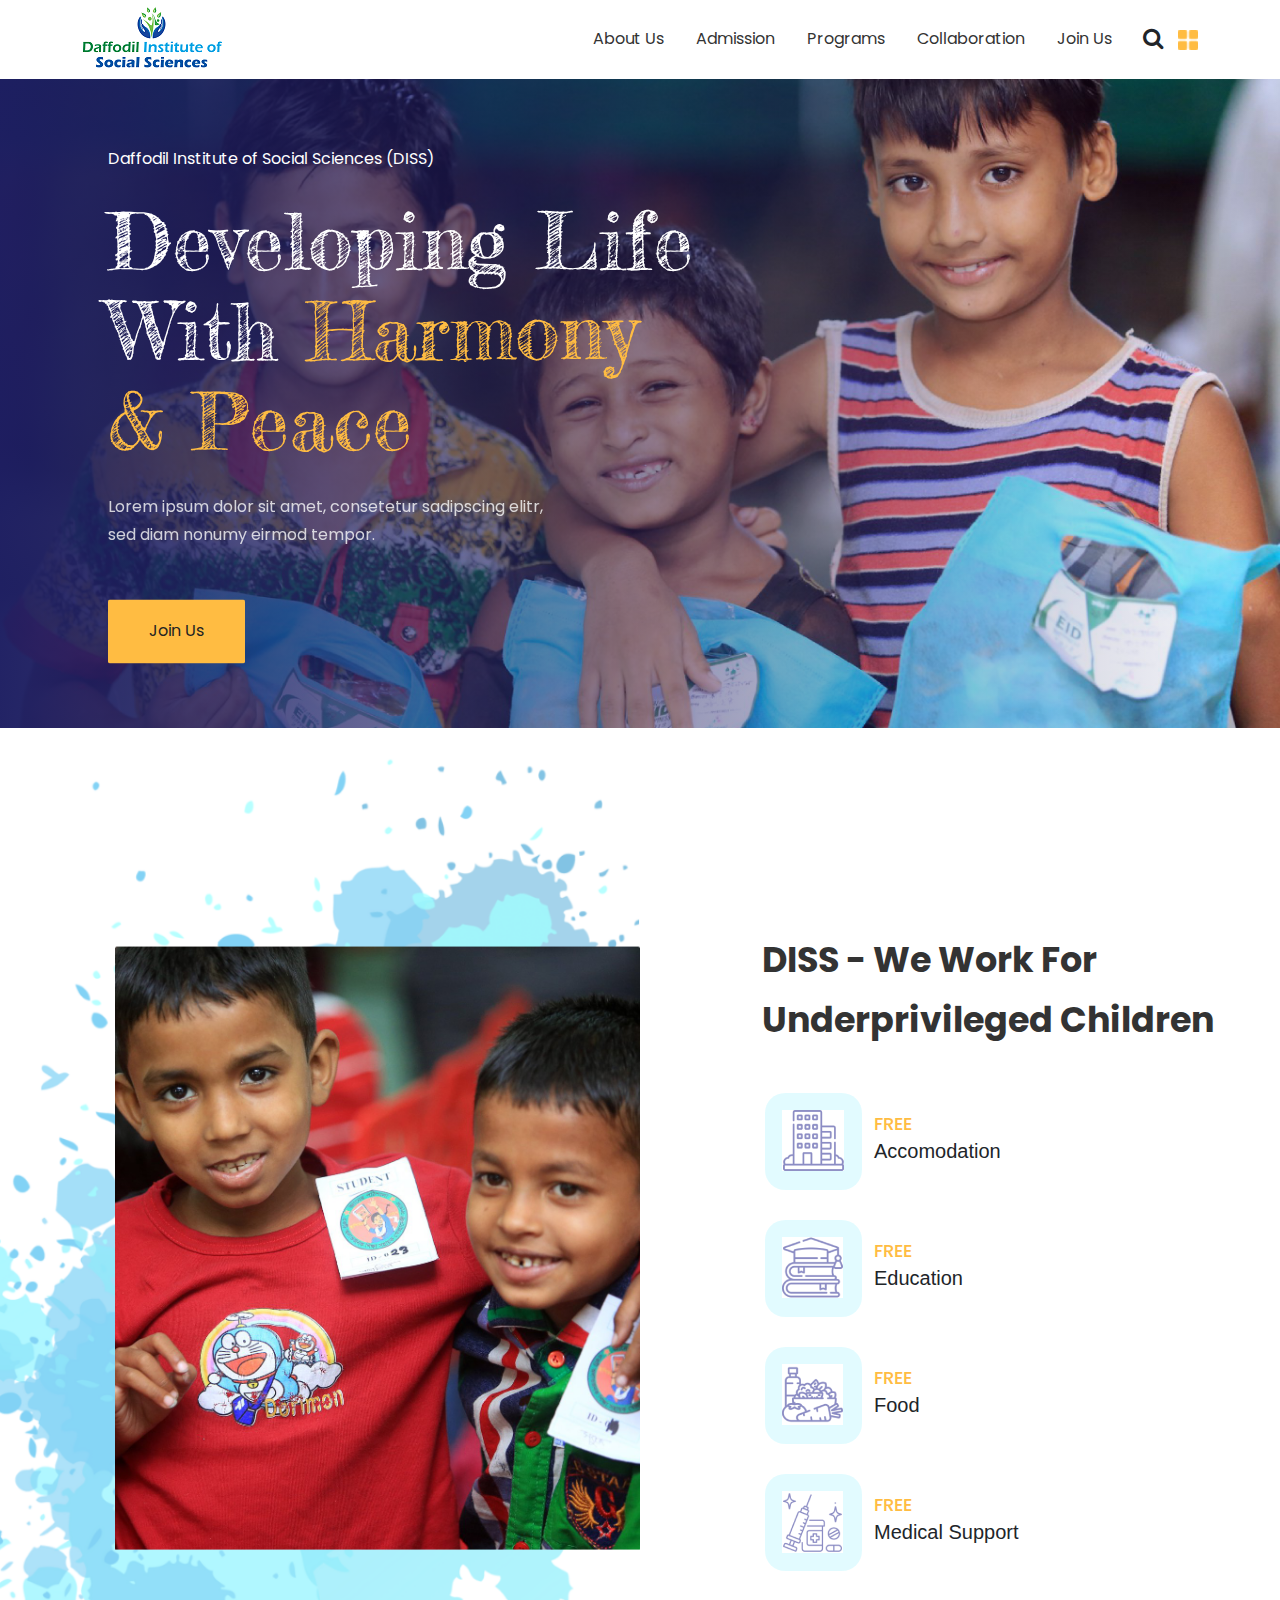
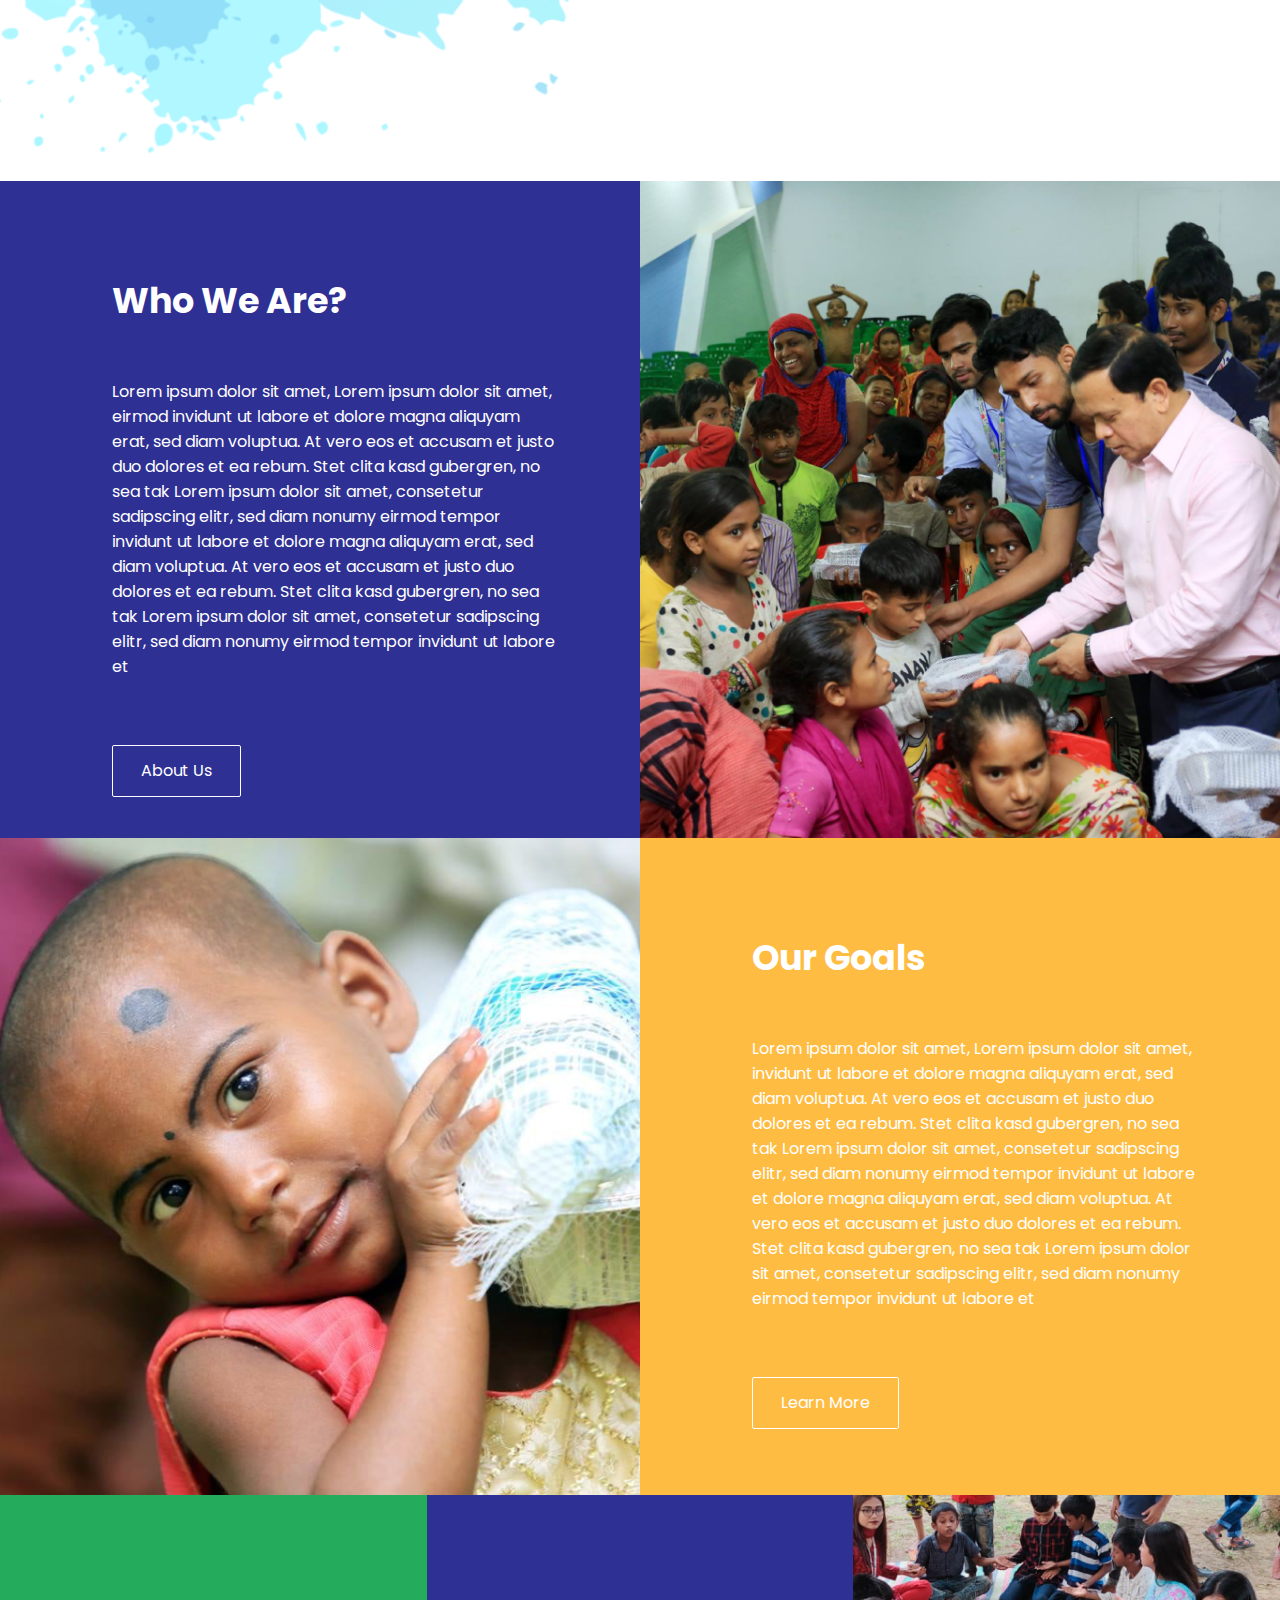
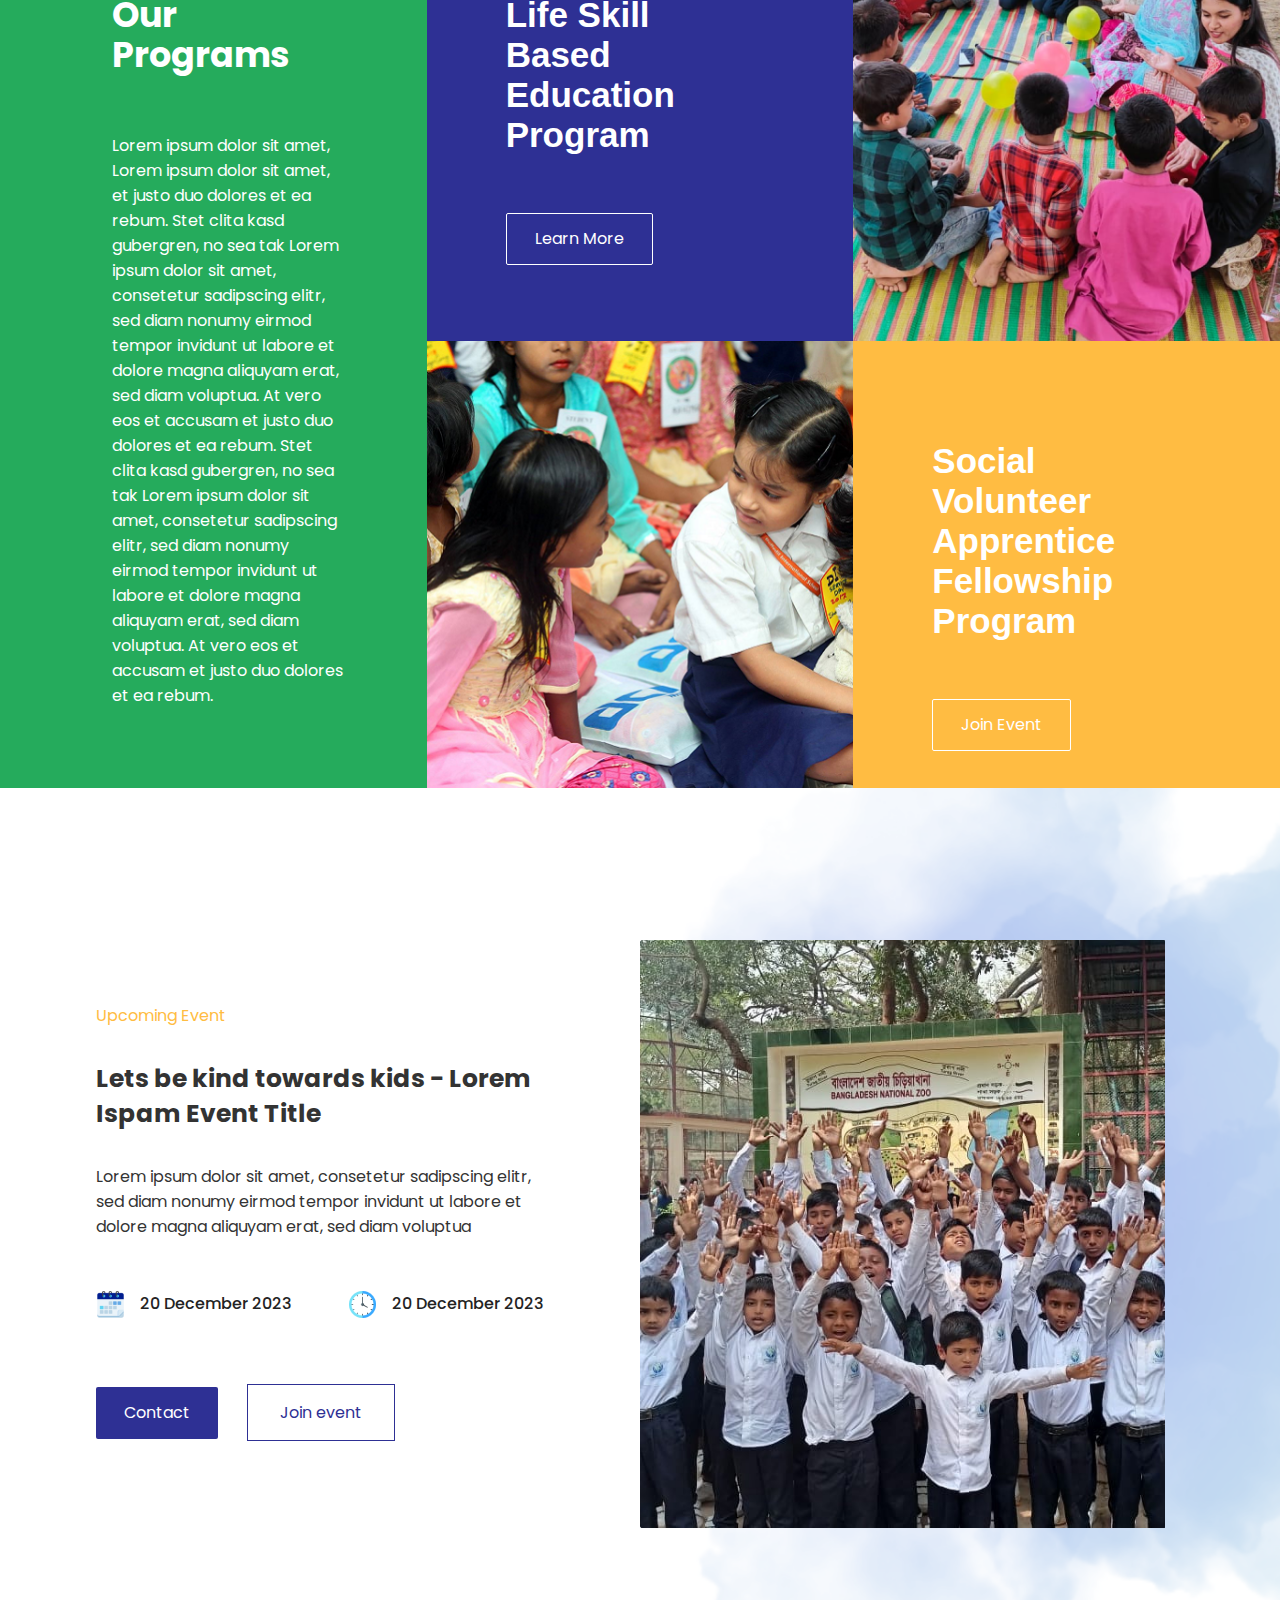
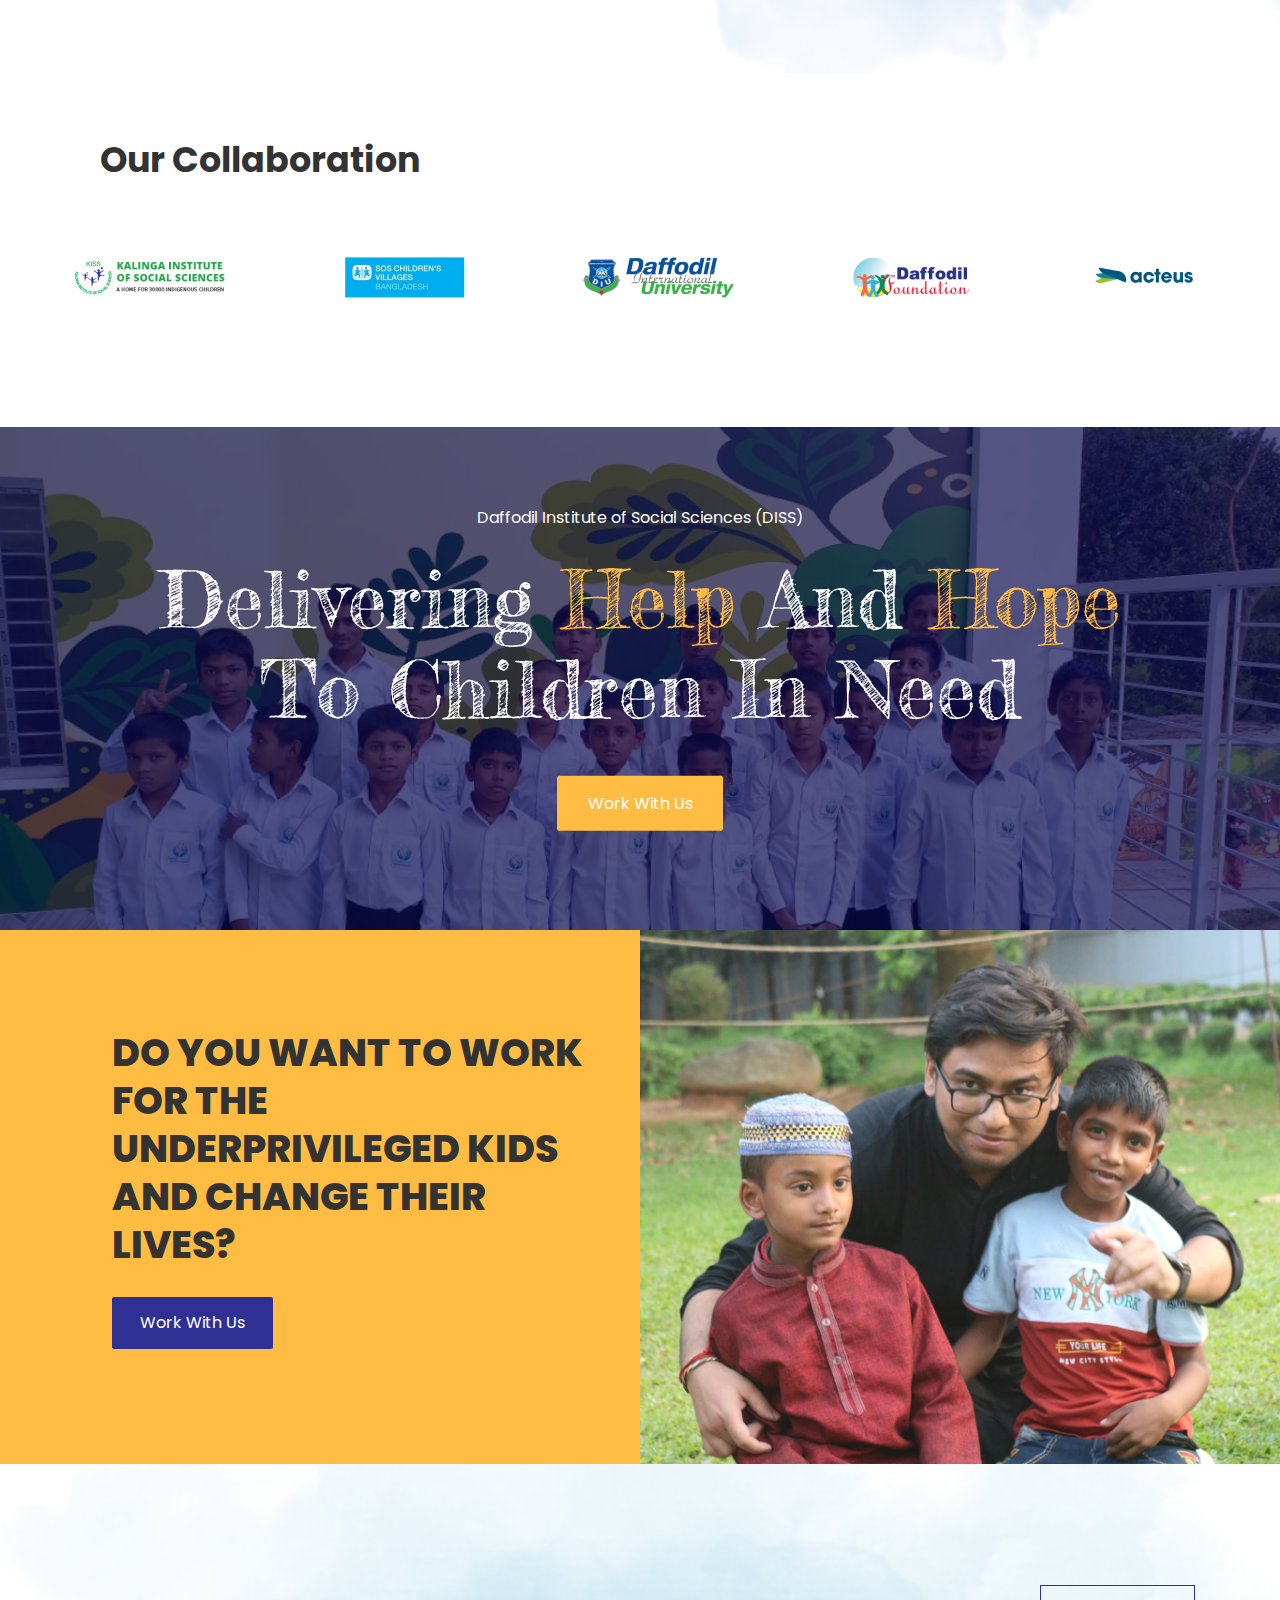
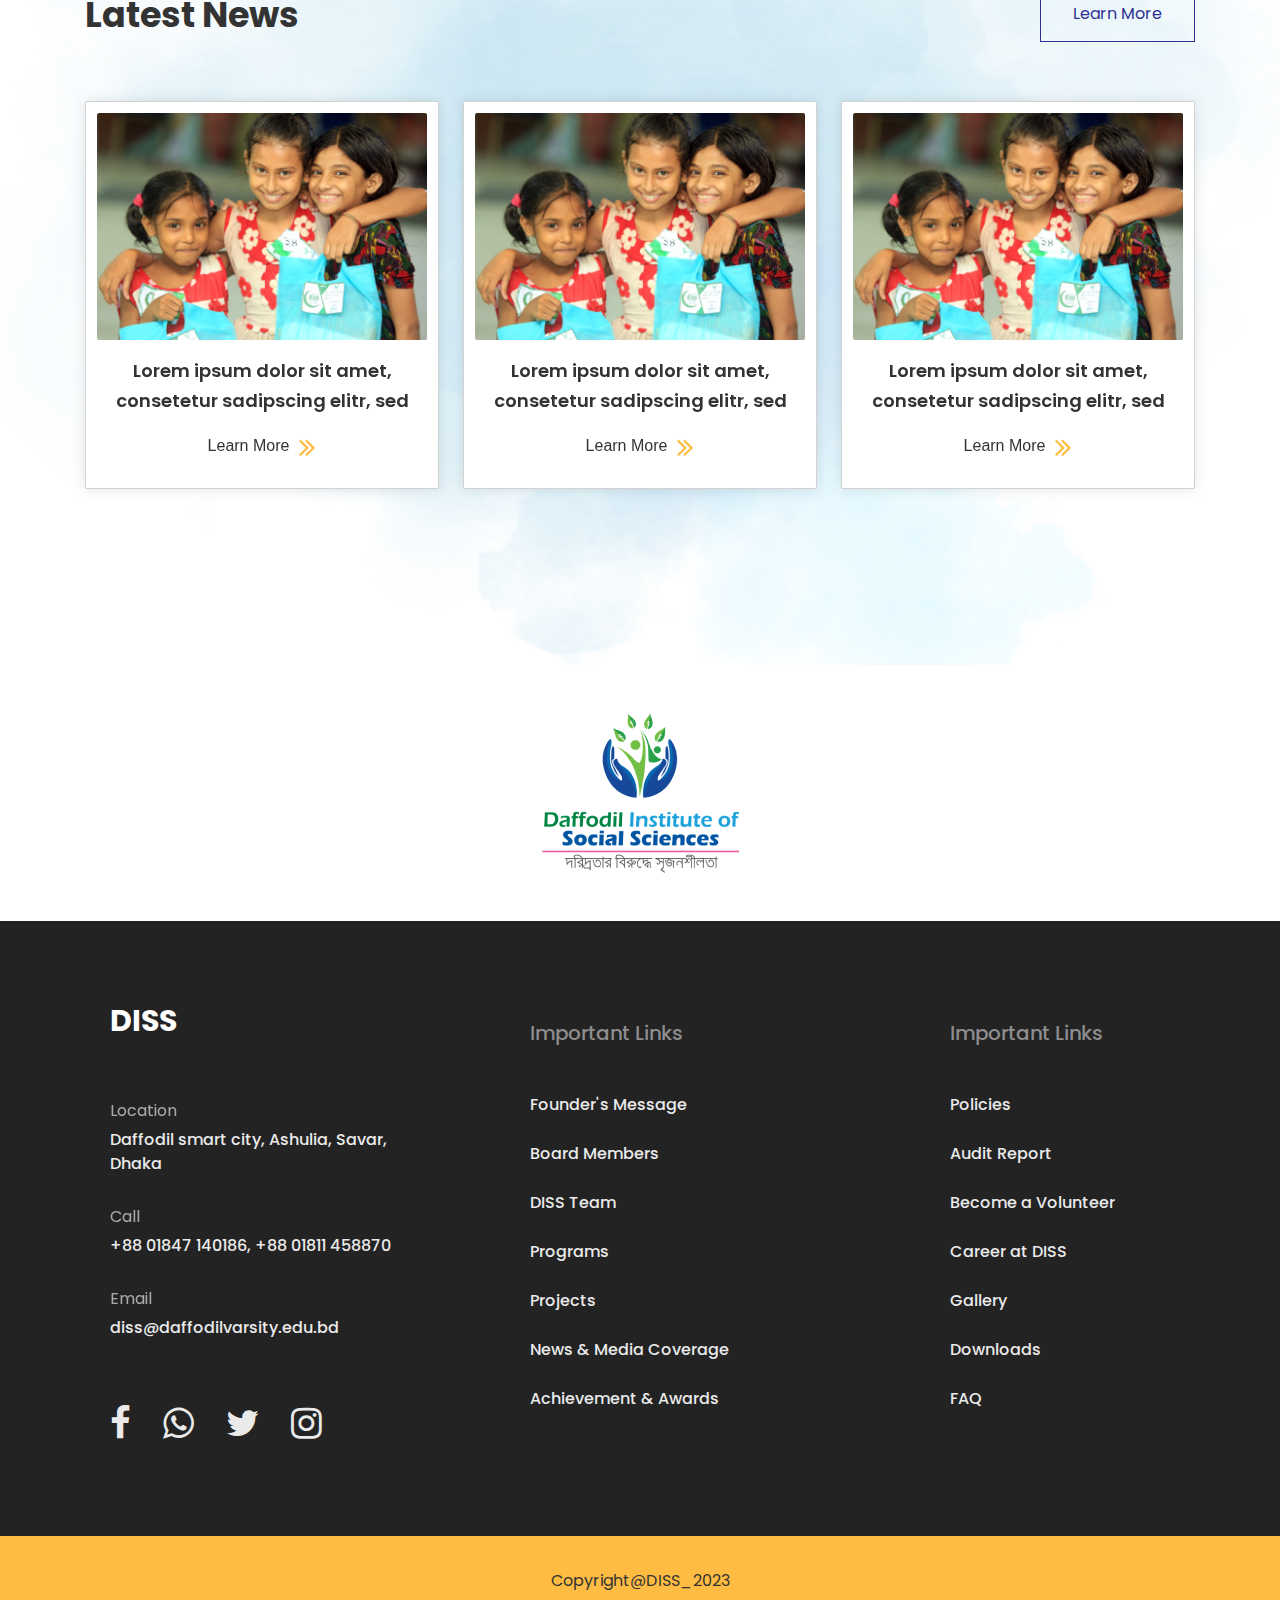
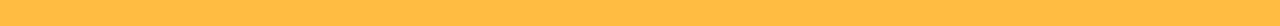
==== index.html @ ba5d70f1 "first commit" ====
<!DOCTYPE html>
<html>
<head>
    <title>DISS</title>
    <meta charset="UTF-8">
    <meta name="viewport" content="width=device-width, initial-scale=1.0">
    <link rel="stylesheet" href="https://cdn.jsdelivr.net/npm/bootstrap@5.0.0/dist/css/bootstrap.min.css">
    <link rel="preconnect" href="https://fonts.gstatic.com">
    <link href="https://fonts.googleapis.com/css2?family=Poppins:wght@400;700&family=Fredericka+the+Great&display=swap" rel="stylesheet">
    <link rel="stylesheet" href="https://cdnjs.cloudflare.com/ajax/libs/font-awesome/4.7.0/css/font-awesome.min.css">
    <link rel="stylesheet" href="css/style.css">
    <style>

    </style>
</head>
<body>
    <!-- Start Navigation-->
    <nav class="navbar navbar-expand-lg navbar-light">
        <div class="container">
            <a class="navbar-brand" href="index.html"><img src="img/diss.png"  alt="DISS Logo"></a>
            <button class="navbar-toggler" type="button" data-bs-toggle="collapse" data-bs-target="#navbarCollapse"
                aria-controls="navbarCollapse" aria-expanded="false" aria-label="Toggle navigation">
                <span class="navbar-toggler-icon"></span>
            </button>
            <div class="collapse navbar-collapse" id="navbarCollapse">
                <ul class="navbar-nav ms-auto mb-2 mb-lg-0">
                    <li class="nav-item"><a class="nav-link" href="index.html">About Us</a></li>
                    <li class="nav-item"><a class="nav-link" href="index.html">Admission</a></li>
                    <li class="nav-item"><a class="nav-link" href="index.html">Programs</a></li>
                    <li class="nav-item"><a class="nav-link" href="index.html">Collaboration</a></li>
                    <li class="nav-item"><a class="nav-link" href="index.html">Join Us</a></li>
                </ul>
                <div id="sb-search" class="sb-search">
                    <form class="searchbar">
                        <input type="search" placeholder="Search here" name="search" class="rounded-pill searchbar-input"
                            onkeyup="buttonUp();" required>
                        <input type="submit" class="searchbar-submit" value="">
                        <span class="searchbar-icon"><i class="fa fa-search" aria-hidden="true"></i></span>
                    </form>
                </div>
                <div class="nav-link">
                    <img width="20" height="20" src="img/grid.png" alt="grid-2"/>
                </div>
            </div>
        </div>
    </nav>
    <!-- End Navigation-->
    <!-- Start Banner-->
    <section class="banner-section">
        <img src="img/banner.jpg" alt="Banner Image">
        <div class="gradient-overlay"></div>
        <div class="banner-caption col-sm-10 col-lg-7">
            <h2 class="caption-small-one">Daffodil Institute of Social Sciences (DISS)</h2>
            <h1 class="caption-big">Developing Life With <span class="first-color">Harmony <span class="line-break">& Peace</span></h1>
            <h2 class="caption-small-two">Lorem ipsum dolor sit amet, consetetur sadipscing elitr, <span class="line-break">sed diam nonumy eirmod tempor.</span></h2>
            <div class="banner-button">
                <a class="button btn">Join Us</a>
            </div>
        </div>
    </section>
    <!-- End Banner-->
    <!-- Start About Section -->
    <section>
        <div class="container-fluid">
            <div class="row">
                <div class="col-lg-6 no-padding">
                    <div class="about-image-container">
                        <img src="img/bg_img_2.png" alt="Your Image">
                        <img class="about-overlay-image" src="img/overlay-1.png" alt="Overlay Image"> <!-- Adjust the path to your overlay image -->
                    </div>    
                </div>
                <div class="col-lg-6">
                    <div class="about-container">
                        <div class="about-content">
                            <div class="section-header-wrapper">
                                <h1 class="section-header">DISS - We Work For Underprivileged Children</h1>
                            </div>
                            <div class="row about-categorie">
                                <div class="col-4 about-hero-img">
                                    <img src="img/about1.png" alt="Image">
                                </div>
                                <div class="col-8 pt-3">
                                    <h5 class="about-sub-header">Free</h5>
                                    <h5>Accomodation</h5>
                                </div>
                            </div>
                            <div class="row about-categorie">
                                <div class="col-4 about-hero-img">
                                    <img src="img/about2.png" alt="Image">
                                </div>
                                <div class="col-8 pt-3">
                                    <h5 class="about-sub-header">Free</h5>
                                    <h5>Education</h5>
                                </div>
                            </div>
                            <div class="row about-categorie">
                                <div class="col-4 about-hero-img">
                                    <img src="img/about3.png" alt="Image">
                                </div>
                                <div class="col-8 pt-3">
                                    <h5 class="about-sub-header">Free</h5>
                                    <h5>Food</h5>
                                </div>
                            </div>
                            <div class="row about-categorie">
                                <div class="col-4 about-hero-img">
                                    <img src="img/about4.png" alt="Image">
                                </div>
                                <div class="col-8 pt-3">
                                    <h5 class="about-sub-header">Free</h5>
                                    <h5>Medical Support</h5>
                                </div>
                            </div>
                        </div>
                    </div>
                </div>
            </div>
        </div>
    </section>
    <!-- End About Section -->
    <!-- Start Work Section-->
    <section>
        <div class="container-fluid">
            <div class="row">
                <div class="col-lg-6 second-bg">
                    <div class="our-work">
                        <h1 class="content-header">Who We Are?</h1>
                        <p class="content-details">Lorem ipsum dolor sit amet, Lorem ipsum dolor sit amet, eirmod invidunt ut labore et dolore magna aliquyam erat, sed diam voluptua. At vero eos et accusam et justo duo dolores et ea rebum. Stet clita kasd gubergren, no sea tak Lorem ipsum dolor sit amet, consetetur sadipscing elitr, sed diam nonumy eirmod tempor invidunt ut labore et dolore magna aliquyam erat, sed diam voluptua. At vero eos et accusam et justo duo dolores et ea rebum. Stet clita kasd gubergren, no sea tak Lorem ipsum dolor sit amet, consetetur sadipscing elitr, sed diam nonumy eirmod tempor invidunt ut labore et</p>
                        <a href="#" class="border-button">About Us</a>
                    </div>
                </div>
                <div class="col-lg-6 no-padding">
                    <img src="img/img1.png" width="100%" height="auto" alt="Image">
                </div>
            </div>
            <div class="row">
                <div class="col-lg-6 no-padding">
                    <img src="img/img2.png" width="100%" height="auto" alt="Image">
                </div>
                <div class="col-lg-6 first-bg">
                    <div class="our-work">
                        <h1 class="content-header">Our Goals</h1>
                        <p class="content-details">Lorem ipsum dolor sit amet, Lorem ipsum dolor sit amet, invidunt ut labore et dolore magna aliquyam erat, sed diam voluptua. At vero eos et accusam et justo duo dolores et ea rebum. Stet clita kasd gubergren, no sea tak Lorem ipsum dolor sit amet, consetetur sadipscing elitr, sed diam nonumy eirmod tempor invidunt ut labore et dolore magna aliquyam erat, sed diam voluptua. At vero eos et accusam et justo duo dolores et ea rebum. Stet clita kasd gubergren, no sea tak Lorem ipsum dolor sit amet, consetetur sadipscing elitr, sed diam nonumy eirmod tempor invidunt ut labore et</p>
                        <a href="#" class="border-button">Learn More</a>
                    </div>
                </div>
            </div>
            <div class="row">
                <div class="col-lg-4 third-bg">
                    <div class="our-work">
                        <h1 class="content-header">Our Programs</h1>
                        <p class="content-details">Lorem ipsum dolor sit amet, Lorem ipsum dolor sit amet, et justo duo dolores et ea rebum. Stet clita kasd gubergren, no sea tak Lorem ipsum dolor sit amet, consetetur sadipscing elitr, sed diam nonumy eirmod tempor invidunt ut labore et dolore magna aliquyam erat, sed diam voluptua. At vero eos et accusam et justo duo dolores et ea rebum. Stet clita kasd gubergren, no sea tak Lorem ipsum dolor sit amet, consetetur sadipscing elitr, sed diam nonumy eirmod tempor invidunt ut labore et dolore magna aliquyam erat, sed diam voluptua. At vero eos et accusam et justo duo dolores et ea rebum.</p>
                    </div>
                </div>
                <div class="col-lg-8">
                    <div class="row">
                        <div class="col-md-6 second-bg">
                            <div class="program-padding">
                                <h1 class="content-header">Life Skill Based Education Program</h1>
                                <a href="#" class="border-button">Learn More</a>
                            </div>
                        </div>
                        <div class="col-md-6 no-padding">
                            <img src="img/img3.png" width="100%" height="auto" alt="Image">
                        </div>
                    </div>
                    <div class="row">
                        <div class="col-md-6 no-padding">
                            <img src="img/img4.png" width="100%" height="auto" alt="Image">
                        </div>
                        <div class="col-md-6 first-bg">
                            <div class="program-padding">
                                <h1 class="content-header">Social Volunteer Apprentice Fellowship Program</h1>
                                <a href="#" class="border-button">Join Event</a>
                            </div>
                        </div>
                    </div>
                </div>
            </div>
        </div>
    </section>
    <!-- End Work Section-->
    <!-- Start event Section -->
    <section>
        <div class="container-fluid">
          <div class="row">
            <div class="col-lg-6 no-padding">
              <div class="event-container">
                <div class="event-content my-5 mx-5 ">
                    <h5 class="sub-header">Upcoming Event</h5>
                    <h2 class="event-section-header">Lets be kind towards kids - Lorem Ispam Event Title</h2>
                    <p class="event-description">Lorem ipsum dolor sit amet, consetetur sadipscing elitr, sed diam nonumy eirmod tempor invidunt ut labore et dolore magna aliquyam erat, sed diam voluptua</p>
                    <div class="event-shedule">
                        <p class="event-shedule-inner"><img src="img/calendar.png" alt="Company 5"> &nbsp;&nbsp; 20 December 2023</p>
                        <p class="event-shedule-inner"><img src="img/clock.png" alt="Company 5"> &nbsp;&nbsp; 20 December 2023</p>
                    </div>
                    <div class="event-buttons">
                        <a href="" class="block-button margin-right second-bg">Contact</a>
                        <span class="section-button"><a href="">Join event</a></span>
                        
                    </div>
                  </div>
              </div>
            </div>
            <div class="col-lg-6 no-padding">
                <div class="event-image-container">
                    <img src="img/bg_img_1.png" alt="Your Image">
                    <img class="event-overlay-image" src="img/overlay-2.png" alt="Overlay Image">
                  </div> 
            </div>
          </div>
        </div>
    </section>
    <!-- End event Section -->
    <!-- Start Partner Section -->
    <section>
        <div class="partner-section">
            <h2 class="section-header">Our Collaboration</h2>
            <div class="partner-logo-container">
                <div class="col-md-2">
                    <img class="partner-logo" src="img/partner-1.png" alt="Logo 1">
                </div>
                <div class="col-md-2">
                    <img class="partner-logo" src="img/partner-2.png" alt="Logo 1">
                </div>
                <div class="col-md-2">
                    <img class="partner-logo" src="img/partner-3.png" alt="Logo 1">
                </div>
                <div class="col-md-2">
                    <img class="partner-logo" src="img/partner-4.png" alt="Logo 1">
                </div>
                <div class="col-md-2">
                    <img class="partner-logo" src="img/partner-5.png" alt="Logo 1">
                </div>
            </div>
        </div>
    </section>
    <!-- End Partner Section -->   
    <!-- Start Volunteer Section -->
    <section>
        <div class="volunteer-banner-section">
            <img src="img/banner-2.png" alt="Banner Image">
            <div class="volunteer-gradient-overlay"></div>
            <div class="volunteer-banner-caption">
                <h2 class="caption-small-one">Daffodil Institute of Social Sciences (DISS)</h2>
                <h1>Delivering <span class="first-color">Help</span> And <span class="first-color">Hope</span> To Children In Need</h1>
                <div class="text-center">
                    <a class="volunteer-block-button first-bg">Work With Us</a>
                </div>
            </div>
        </div>
        <div class="container-fluid"  style="margin-top: -7px;">
            <div class="row">
                <div class="col-lg-6 first-bg">
                    <div class="volunteer">
                        <h1 class="volunteer-text">DO YOU WANT TO WORK FOR THE UNDERPRIVILEGED KIDS AND CHANGE THEIR LIVES?</h1>
                        <div class="">
                            <a class="block-button second-bg">Work With Us</a>
                        </div>
                    </div>
                </div>
                <div class="col-lg-6 no-padding">
                    <img src="img/img5.png" width="100%" height="auto" alt="Image">
                </div>
            </div>
        </div>
    </section>
    <!-- End Volunteer Section -->
    <!-- Start News Section -->
    <section>
        <div class="container-fluid news-background-image py-5">
            <div class="container news-container">
                <div class="news-section-header my-5">
                    <h2 class="section-header">Latest News</h2>
                    <div class="section-button">
                        <a href="">Learn More</a>
                    </div>
                </div>
                <div class="row">
                    <div class="col-md-4">
                        <div class="card">
                            <img src="img/img7.png" alt="Image 1">
                            <div class="card-body text-center">
                                <p class="card-text">Lorem ipsum dolor sit amet, consetetur sadipscing elitr, sed</p>
                                <a href="#" class="learn-more">Learn More<i class="fa fa-angle-double-right"></i></a>
                            </div>
                        </div>
                    </div>
                    <div class="col-md-4">
                        <div class="card">
                            <img src="img/img7.png" alt="Image 2">
                            <div class="card-body text-center">
                                <p class="card-text">Lorem ipsum dolor sit amet, consetetur sadipscing elitr, sed</p>
                                <a href="#" class="learn-more">Learn More<i class="fa fa-angle-double-right"></i></a>
                            </div>
                        </div>
                    </div>
                    <div class="col-md-4">
                        <div class="card">
                            <img src="img/img7.png" alt="Image 3">
                            <div class="card-body text-center">
                                <p class="card-text">Lorem ipsum dolor sit amet, consetetur sadipscing elitr, sed</p>
                                <a href="#" class="learn-more">Learn More<i class="fa fa-angle-double-right"></i></a>
                            </div>
                        </div>
                    </div>
                </div>
            </div>
        </div>
    </section>
    <!-- End News Section -->

    <div class="text-center my-5">
        <img src="img/logo(1).png" width="197px" height="160px" alt="DISS Logo">
    </div>
    <footer class="footer">
        <div class="footer-section">
            <h1 class="footer-section-header">DISS</h1>
            <div class="social-contact">
                <h6>Location</h6>
                <p>Daffodil smart city, Ashulia, Savar, Dhaka</p>
            </div>
            <div class="social-contact">
                <h6>Call</h6>
                <p><span title="+88 01847 140186">+88 01847 140186,</span> <span title="+88 01811 458870">+88 01811 458870</span></p>
            </div>
            <div class="social-contact">
                <h6>Email</h6>
                <p><span title="diss@daffodilvarsity.edu.bd">diss@daffodilvarsity.edu.bd</span></p>
            </div>
            <div class="social-contact" style="padding-top: 30px">
                <a href="#"><i title="Facebook" class="fa fa-facebook" aria-hidden="true" style="font-size:36px; margin-right: 28px; line-height: 45px;"></i></a>
                <a href="#"><i title="Whatsapp" class="fa fa-whatsapp" aria-hidden="true" style="font-size:36px; margin-right: 28px; line-height: 45px;"></i></a>
                <a href="#"><i title="Twitter" class="fa fa-twitter" aria-hidden="true" style="font-size:36px; margin-right: 28px; line-height: 45px;"></i></a>
                <a href="#"><i title="Instagram" class="fa fa-instagram" aria-hidden="true" style="font-size:36px; margin-right: 28px; line-height: 45px;"></i></a>
            </div>
        </div>
        <div class="footer-section">
            <h3>Important Links</h3>
            <ul>
                <li><a href="#">Founder's Message</a></li>
                <li><a href="#">Board Members</a></li>
                <li><a href="#">DISS Team</a></li>
                <li><a href="#">Programs</a></li>
                <li><a href="#">Projects</a></li>
                <li><a href="#">News & Media Coverage</a></li>
                <li><a href="#">Achievement & Awards</a></li>
            </ul>
        </div>
        <div class="footer-section">
            <h3>Important Links</h3>
            <ul>
                <li><a href="#">Policies</a></li>
                <li><a href="#">Audit Report</a></li>
                <li><a href="#">Become a Volunteer</a></li>
                <li><a href="#">Career at DISS</a></li>
                <li><a href="#">Gallery</a></li>
                <li><a href="#">Downloads</a></li>
                <li><a href="#">FAQ</a></li>
            </ul>
        </div>
    </footer>
    <div class="footer-bottom">
        <p>Copyright@DISS_2023</p>
    </div>
    <script src="https://cdnjs.cloudflare.com/ajax/libs/jquery/3.2.1/jquery.min.js"></script>
    <script src="https://cdn.jsdelivr.net/npm/bootstrap@5.0.0/dist/js/bootstrap.bundle.min.js"></script>
    <script src="js/app.js"></script>
    <script>
        
    </script>
</body>
</html>
---- css/style.css ----
body, html {
    height: 100%;
    margin: 0;
    font-family: Arial, Helvetica, sans-serif;
}
.first-color{
  color: #ffbc42;
}
.second-color {
  color: #2e3094;
}
.first-bg {
  background-color: #ffbc42;
}
.second-bg {
  background-color: #2e3094;
}
.third-bg {
  background-color: #25ab5c;
}
.no-padding {
  padding: 0px;
}
.section-header-wrapper {
  padding-bottom: 20px;
}
.section-header {
  font-size: 35px;
  line-height: 60px;
  font-weight: 700;
  color: #333333;
  font-family: "Poppins";
}
.sub-header {
  font-size: 16px;
  line-height: 24px;
  color: #ffbc42;
  font-weight: 400;
  font-family: "Poppins";
  padding-bottom: 25px;
}
@media (max-width: 480px) {
  .section-header {
    font-size: 30px;
    line-height: 38px;
  }
}
.block-button {
  border-radius: 2px;
  color: #ffffff;
  border: 1px solid ;
  outline: 0;
  display: inline-block;
  font-size: 16px;
  line-height: 14px;
  text-align: center;
  cursor: pointer;
  font-weight: 400;
  text-decoration: none;
  font-family: "Poppins";
  border: none;
  padding: 19px 28px;
  margin-bottom: 25px;
}
.border-button {
  border-radius: 2px;
  border: 1px solid #ffffff;
  color: #ffffff;
  margin-top: 50px;
  outline: 0;
  display: inline-block;
  font-size: 16px;
  line-height: 14px;
  text-align: center;
  cursor: pointer;
  font-weight: 400;
  padding: 18px 28px;
  text-decoration: none;
  font-family: "Poppins";
  }
  .border-button:hover {
    border: 1px solid #25ab5c;
    color: #25ab5c;
  }
/* for navigation */
.navbar {
    padding-top: .156rem;
    padding-bottom: .156rem;
}
.navbar-light .navbar-nav .nav-link {
    font-size: 16px;
    color: #333333;
    font-weight: 400;
    padding-right: 1.0rem;
    padding-left: 1.0rem;
    font-family: "Poppins";
}
.navbar-light .navbar-nav .nav-link:hover {
    color: #ffbc42;
}
.navbar-light .navbar-nav .nav-link.active {
    color: #ffbc42;
}
/* for searchbar */
.searchbar {
    position: relative;
    width: 50px;
    height: 50px;
    float: right;
    overflow: hidden;
    transition: width 1s;
}
.searchbar-input {
    margin-top: 10px;
    right: 0;
    outline: 0;
    border: 1px solid #ffbc42;
    width: 80%;
    height: 35px;
    padding: 0px 0px 0px 20px;
    font-size: 17px;
    color: #363636;
}
.searchbar-input::-webkit-input-placeholder {
    color: #fff;
}
.searchbar-input:-moz-placeholder {
    color: #fff;
}
.searchbar-input::-moz-placeholder {
    color: #fff;
}
.searchbar-input:-ms-input-placeholder {
    color: #fff;
}
.searchbar-icon,
.searchbar-submit {
    width: 50px;
    height: 50px;
    display: block;
    position: absolute;
    top: 0;
    font-family: "Poppins";
    font-size: 22px;
    right: 0;
    padding: 0;
    margin: 0;
    border: 0;
    outline: 0;
    line-height: 50px;
    text-align: center;
    cursor: pointer;
    background: #ffffff;
}
.searchbar-open {
    width: 250px;
}
@media (max-width: 767.98px) {
  .searchbar {
      width: 100%;
      max-width: 250px;
      margin-top: -8px;
  }
}
@media (min-width: 768px) and (max-width: 991.98px) {
  .searchbar {
    width: 100%;
    max-width: 500px;
    margin-top: -8px;
  }
}
/* for Banner */
.banner-section {
  position: relative;
  display: inline-block;
  width: 100%;
}
.banner-section img {
  display: block;
  width: 100%;
  height: auto;
  min-height: 226px;
}
.gradient-overlay {
  position: absolute;
  top: 0;
  left: 0;
  width: 100%;
  height: 100%;
  background-image: linear-gradient(90deg, rgba(29,30,99,0.96) 0%, rgba(23,24,74,0) 100%);
}
.banner-section .banner-caption {
    position: absolute;
    left: 88px;
    padding: 20px;
    margin: 0;
    top: 50%;
    -ms-transform: translateY(-50%);
    transform: translateY(-50%);
}
.banner-section .caption-small-one {
    font-size: 16px;
    line-height: 16px;
    color: #ffffff;
    font-weight: 400;
    font-family: "Poppins";
}
.banner-section .caption-small-two {
    opacity: 0.800;
    font-size: 16px;
    line-height: 28px;
    color: #fafafa;
    font-weight: 400;
    font-family: "Poppins";
}
.banner-section .caption-big {
    margin-top: 30px;
    margin-bottom: 26px;
    font-size: 79px;
    line-height: 90px;
    color: #ffffff;
    font-weight: 400;
    font-family: "Fredericka the Great";
}
.banner-section .banner-button {
    margin-top: 50px;
}
.banner-section .banner-button .button {
    padding: 24px 40px;
    border-radius: 2px;
    background-color: #ffbc42;
    font-size: 16px;
    line-height: 14px;
    color: #232323;
    font-weight: 400;
    font-family: "Poppins";
}
@media (max-width: 319.98px) {
  .banner-section .caption-big {
    margin-top: 14px;
    margin-bottom: 12px;
    font-size: 24px;
    line-height: 28px;
  }
  .banner-section .banner-button {
    margin-top: 14px;
  }
  .banner-section .banner-caption {
    left: 16px;
  }
  .banner-section .caption-small-one {
    font-size: 14px;
    line-height: 16px;
  }
  .banner-section .caption-small-two {
    display: none;
  }
  .banner-section .banner-button .button {
    padding: 10px 16px;
    border-radius: 2px;
  }
}
@media (min-width: 320px) and (max-width: 479.98px) {
  .banner-section .caption-big {
    margin-top: 18px;
    margin-bottom: 12px;
    font-size: 26px;
    line-height: 30px;
  }
  .banner-section .banner-button {
    margin-top: 14px;
  }
  .banner-section .banner-caption {
    left: 16px;
  }
  .banner-section .caption-small-one {
    font-size: 14px;
    line-height: 16px;
  }
  .banner-section .caption-small-two {
    font-size: 14px;
    line-height: 16px;
  }
  .banner-section .banner-button .button {
    padding: 10px 16px;
    border-radius: 2px;
  }
}
@media (min-width: 480px) and (max-width: 575.98px) {
  .banner-section .caption-big {
    margin-top: 20px;
    margin-bottom: 15px;
    font-size: 36px;
    line-height: 40px;
  }
  .banner-section .banner-button {
    margin-top: 18px;
  }
  .banner-section .banner-caption {
    left: 16px;
  }
  .banner-section .caption-small-two {
    line-height: 17px;
  }
  .banner-section .banner-button .button {
    padding: 11px 20px;
    border-radius: 2px;
  }
}
@media (min-width: 576px) and (max-width: 767.98px) {
  .banner-section .caption-big {
    margin-top: 20px;
    margin-bottom: 15px;
    font-size: 44px;
    line-height: 52px;
  }
  .banner-section .banner-button {
    margin-top: 24px;
  }
  .banner-section .banner-caption {
    left: 50px;
  }
  .banner-section .caption-small-two {
    line-height: 22px;
  }
  .banner-section .banner-button .button {
    padding: 14px 20px;
    border-radius: 2px;
  }
}
@media (min-width: 768px) and (max-width: 991.98px) {
  .banner-section .caption-big {
    margin-bottom: 24px;
    font-size: 60px;
    line-height: 74px;
  }
  .banner-section .banner-caption {
    left: 50px;
  }
  .banner-section .caption-small-two {
    line-height: 18px;
  }
  .banner-section .banner-button .button {
    padding: 18px 26px;
    border-radius: 2px;
  }
}
@media (min-width: 992px) and (max-width: 1199.98px) {
  .banner-section .banner-caption .line-break {
    display: block;
  }
  .banner-section .caption-big {
    margin-bottom: 24px;
    font-size: 60px;
    line-height: 74px;
  }
  .banner-section .banner-caption {
    left: 50px;
  }
  .banner-section .caption-small-two {
    line-height: 24px;
  }
}
@media (min-width: 1200px) {
  .banner-section .banner-caption .line-break {
    display: block;
  }
}
/* about section */
.about-image-container {
  position: relative;
  display: flex;
  align-items: center;
  justify-content: flex-end;
}
.about-image-container img {
  display: block;
  width: 100%;
  height: auto;
}
.about-overlay-image {
  position: absolute;
  top: 49%;
  right: 0;
  transform: translateY(-50%);
  max-width: 82%;
  max-height: 100%;
}
.about-container {
  display: flex;
  align-items: center;
  justify-content: center;
  height: 100%;
}
.about-content {
  padding-left: 110px;
  width: auto;
}
.about-categorie {
  padding: 15px 15px;
}
.about-sub-header {
  font-size: 18px;
  line-height: 30px;
  color: #ffbc42;
  font-weight: 500;
  text-transform: uppercase;
  font-family: "Poppins";
  margin-bottom: 0px
}
.about-hero-img {
  opacity: 0.549;
  width: 97px;
  height: 97px;
  border-radius: 20px;
  background-color: #ccf9ff;
  padding: 17px;
}
@media (max-width: 991.98px) {
  .about-content {
    padding-top: 20px;
    padding-left: 30px;
    margin-bottom: 25px;
  }
}
@media (min-width: 992px) and (max-width: 1199.98px) {
  .about-content {
    padding-left: 70px;
  }
  .about-categorie {
    padding: 5px 0px;
  }
}
/* Work section */
.our-work {
  padding: 100px 71px 0px 100px;
}
.program-padding {
  padding: 100px 80px 0px 67px;
}
.content-header {
  font-size: 35px;
  line-height: 40px;
  color: #ffffff;
  font-weight: 700;
}
.our-work .content-header {
  font-size: 35px;
  line-height: 40px;
  color: #ffffff;
  font-weight: 700;
  padding-bottom: 50px;
  font-family: "Poppins";
}
.our-work .content-details {
  font-family: "Poppins";
  color: #ffffff;
  font-size: 16px;
  line-height: 25px;
  color: #ffffff;
  font-weight: 400;
}
@media (max-width: 479.98px) {
  .our-work .content-header {
    font-size: 30px;
    line-height: 38px;
  }
  .content-header {
    font-size: 30px;
    line-height: 38px;
  }
}
@media (max-width: 991.98px) {
  .our-work {
    padding: 70px 30px 0px 30px;
  }
  .program-padding {
    padding: 70px 30px 0px 30px;
  }
  .our-work .content-header {
    padding-bottom: 30px;
  }
  .border-button {
    margin-bottom: 50px;
  }
  .our-work .content-details {
    text-align: justify;
  }
}
@media (min-width: 992px) and (max-width: 1199.98px) {
  .our-work {
    padding: 40px 24px 0px 30px;
  }
  .program-padding {
    padding: 70px 30px 0px 30px;
  }
  .our-work .content-header {
    padding-bottom: 18px;
  }
  .border-button {
    margin-top: 10px;
  }
}
@media (max-width: 767.98px) {
  .border-button {
    margin-bottom: 50px;
  }
}
@media (min-width: 1240px) {
  .border-button {
    margin-bottom: 10px;
  }
}
/* Event Section */
.event-buttons {
  margin-top: 50px;
}
.event-buttons .margin-right{
  margin-right: 25px;
}
.event-image-container {
  position: relative;
  display: flex;
  align-items: center;
  justify-content: flex-end;
}
.event-image-container img {
  display: block;
  width: 100%;
  height: auto;
}

.event-overlay-image {
  position: absolute;
  top: 50%;
  left: 0;
  transform: translateY(-50%);
  max-width: 82%;
  max-height: 100%;
}
  .event-container {
    display: flex;
    align-items: center;
    justify-content: center;
    height: 100%;
  }
  .event-content {
    padding-left: 3rem;
    padding-right: 3rem;
    width: auto;
  }
  .event-description {
    font-size: 16px;
    line-height: 25px;
    color: #333333;
    font-weight: 400;
    font-family: "Poppins";
    padding-top: 25px;
    padding-bottom: 35px;
  }
  .event-section-header {
    font-size: 25px;
    line-height: 35px;
    color: #333333;
    font-weight: 700;
    font-family: "Poppins";
  }
  .event-shedule {
    display: flex;
    justify-content: space-between;
  }
  .event-shedule-inner {
    font-size: 16px;
    line-height: 28px;
    color: #232323;
    font-weight: 500;
    font-family: "Poppins";
  }
  @media (max-width: 479.98px) {
    .event-shedule {
      display: block;
    }
    .event-buttons .margin-right{
      margin-right: 0px;
    }
  }
  @media (max-width: 768px) {
    .event-content {
      padding-left: 0px;
      padding-right: 0px;
    }
  }
  @media (max-width: 992px) {
    .event-description {
      text-align: justify;
    }
  }
/* Partner Section */
.partner-section {
  padding-top: 50px;
  padding-bottom: 70px;
}
.partner-section .section-header{
  padding-left: 100px;
}
.partner-logo-container .col-md-2 {
  width: auto;
}
.partner-logo-container {
  display: flex;
  flex-wrap: wrap;
  justify-content: center;
  /* align-items: center; */
  max-width: 100%;
}
.partner-logo {
  padding: 59px;
  height: auto;
}
@media (max-width: 767.98px) {
  .partner-section .section-header {
    padding-left: 0px;
    text-align: center;
  }
  .partner-logo {
    padding: 9px;
  }
  .partner-section {
    padding-top: 0px;
  }
}
@media (min-width: 768px) and (max-width: 991.98px) {
  .partner-logo {
    padding: 24px;
  }
  .partner-section .section-header{
    padding-left: 90px;
  }
}
@media (min-width: 992px) and (max-width: 1199.98px) {
  .partner-logo {
    padding: 30px;
  }
}
/* volunteer banner */
.volunteer-banner-section {
  position: relative;
  display: inline-block;
  width: 100%;
}
.volunteer-banner-section img {
  display: block;
  width: 100%;
  height: auto;
}
.volunteer-gradient-overlay {
  position: absolute;
  top: 0;
  left: 0;
  width: 100%;
  height: 100%;
  opacity: 0.678;
  background-color: #05064d;
}
.volunteer-banner-caption {
    text-align: center;
    position: absolute;
    top: 50%;
    left: 50%;
    transform: translate(-50%, -50%);
    width: 80%;
    margin: 0 auto;
}
.caption-small-one {
  font-size: 16px;
  line-height: 14px;
  color: #ffffff;
  font-weight: 400;
  font-family: "Poppins";
  margin-top: 1%;
}
.volunteer-banner-caption h1{
    font-size: 79px;
    line-height: 90px;
    color: #ffffff;
    font-weight: 400;
    text-align: center;
    margin-top: 3%;
    margin-bottom: 4%;
    font-family: "Fredericka the Great";
}
.volunteer-block-button {
  border-radius: 2px;
  color: #ffffff;
  outline: 0;
  display: inline-block;
  font-size: 16px;
  line-height: 14px;
  text-align: center;
  cursor: pointer;
  font-weight: 400;
  text-decoration: none;
  font-family: "Poppins";
  border: none;
  padding: 2% 3%;
  margin-bottom: 2.5%;
  }
.volunteer {
  padding: 107px 15px 57px 100px;
}
.volunteer-text {
  font-size: 40px;
  line-height: 65px;
  color: #333333;
  font-weight: 800;
  padding-bottom: 4%;
  font-family: "Poppins";
}
@media (max-width: 319.98px) {
  .volunteer-banner-caption {
    width: 96%;
  }
  .volunteer-banner-caption .caption-small-one {
    font-size: 13px;
    line-height: 14px;
  }
  .volunteer-banner-caption h1{
      font-size: 22px;
      line-height: 26px;
  }
  .volunteer-block-button {
    font-size: 13px;
  }
  .volunteer {
    padding: 70px 10px 0px 30px;
  }
  .volunteer-text {
    font-size: 30px;
    line-height: 40px;
    font-weight: 700;
  }
}
@media (min-width: 320px) and (max-width: 479.98px) {
  .volunteer-banner-caption {
    width: 95%;
  }
  .volunteer-banner-caption .caption-small-one {
    font-size: 14px;
    line-height: 18px;
  }
  .volunteer-banner-caption h1{
      font-size: 25px;
      line-height: 30px;
  }
  .volunteer-block-button {
    font-size: 14px;
    padding: 3% 4%;
    }
  .volunteer {
    padding: 70px 10px 0px 30px;
  }
  .volunteer-text {
    font-size: 30px;
    line-height: 40px;
    font-weight: 700;
  }
}
@media (min-width: 480px) and (max-width: 575.98px) {
  .volunteer-banner-caption {
    width: 92%;
  }
  .volunteer-banner-caption h1{
      font-size: 36px;
      line-height: 44px;
  }
  .volunteer-block-button{
    font-size: 14px;
    }
  .volunteer {
    padding: 70px 20px 0px 30px;
  }
  .volunteer-text {
    font-size: 35px;
    line-height: 48px;
  }
}
@media (min-width: 576px) and (max-width: 767.98px) {
  .volunteer-banner-caption {
    width: 92%;
  }
  .volunteer-banner-caption h1{
      font-size: 42px;
      line-height: 50px;
  }
  .volunteer {
    padding: 70px 10px 0px 30px;
  }
  .volunteer-text {
    font-size: 35px;
    line-height: 48px;
  }
}
@media (min-width: 768px) and (max-width: 991.98px) {
  .volunteer-banner-caption h1{
      font-size: 50px;
      line-height: 60px;
  }
}
@media (min-width: 992px) and (max-width: 1199.98px) {
  .volunteer-banner-caption h1{
    font-size: 65px;
    line-height: 79px;
  }
  .volunteer {
    padding: 70px 10px 0px 30px;
  }
  .volunteer-text {
    font-size: 35px;
    line-height: 48px;
  }
}
@media (min-width: 1200px) and (max-width: 1360px) {
  .volunteer {
    padding-top: 99px;
  }
  .volunteer-text {
    font-size: 38px;
    line-height: 48px;
  }
}
/* .section {
  display: grid;
  grid-template-columns: 1fr 1fr;
  grid-gap: 20px;
  align-items: center;
} */
/* .section-image {
  max-width: 100%;
  height: auto;
}
.section-image-right {
  display: flex;
  justify-content: flex-end;
  align-items: center;
}
.section-image-right img {
  max-width: 100%;
  height: auto;
} */
/* .section-content {
  display: flex;
  flex-direction: column;
  justify-content: center;
} */
/* Media Queries for Responsive Layout */
/* @media (max-width: 768px) {
  .section {
      grid-template-columns: 1fr;
  }
}
@media (max-width: 480px) {
  .section {
      grid-template-columns: 1fr;
      grid-gap: 10px;
  }
} */

/* ----------------- */
/* .background-image {
    background-image: url('../img/bg_img_2.png');
    background-size: cover;
    background-repeat: no-repeat;
    background-position: center;
    width: 100%;
    height: 100vh;
    position: relative;
  } */
  
  /* .overlay-image {
    background-image: url('../img/section-img-1.png');
    background-size: contain;
    background-position: center;
    background-repeat: no-repeat;
    width: 100%;
    height: 100%;
    position: absolute;
    top: 50%;
    left: 73%;
    transform: translate(-50%, -50%);
  } */
  
  /* @media (max-width: 768px) {
    .overlay-image {
      width: 150px;
      height: 150px;
    }
  } */
.news-background-image {
    background-image: url('../img/bg_img_3.png');
    background-position: center;
    background-repeat: no-repeat;
    /* background-size: cover; */
    height: 100%;
    width: 100%;
}
.news-container {
  padding: 25px 15px 98px 15px;
}
.card {
  margin-bottom: 30px;
  border-radius: 2px;
  padding: .7rem;
  filter: drop-shadow(0 0 6.5px rgba(0,0,0,0.1));
}
.card .card-body .card-text {
    font-size: 18px;
    line-height: 30px;
    color: #333333;
    font-weight: 600;
    font-family: "Poppins";
    text-align: center;
}
.card .card-body .learn-more {
  display: flex;
  align-items: center;
  justify-content: center;
  color: #333333;
  text-decoration: none;
}

.card .card-body .learn-more i {
  font-size: 29px;
  color: #ffbc42;
  margin-left: 10px;
}
@media(max-width: 1199.98px) {
  .news-container {
    padding: 25px 15px 0px 15px;
  }
}
.news-section-header {
  display: flex;
  justify-content: space-between;
}
.section-button {
  border-radius: 2px;
  color: #2e3094;
  font-size: 16px;
  line-height: 18px;
  font-weight: 400;
  padding: 20px 0px;
  display: inline-block;
  text-align: center;
  cursor: pointer;
  font-family: "Poppins";
}
.section-button a {
  color: #2e3094;
  text-decoration: none;
  border: 1px solid #2e3094;
  padding: 16px 32px;
}
.section-button a:hover {
  text-decoration: none;
  color: #ffbc42;
  border: 1px solid #ffbc42;
}
@media (max-width: 319.98px) {
  .news-section-header {
    display: block;
  }
}
@media (max-width: 479.98px) {
  .section-button a {
    padding: 12px 15px;
  }
}
/* Footer Section */
.footer {
  background-color: #232323;
  color: #ffffff;
  padding: 20px;
  display: grid;
  grid-template-columns: repeat(auto-fit, minmax(250px, 1fr));
  gap: 20px;
  padding-bottom: 75px;
  padding-top: 100px;
}
.footer-section {
    padding-left: 90px;
}
.social-contact {
  padding-bottom: 15px;
  color: #eaeaea;
  font-size: 16px;
  font-weight: 500;
  font-family: "Poppins";
}
.social-contact h6 {
  opacity: 0.612;
  font-size: 16px;
  color: #ffffff;
  font-weight: 400;
  font-family: "Poppins";
}
.social-contact a {
  text-decoration: none;
  color: inherit;
}
.footer-section-header {
    font-size: 30px;
    line-height: 60px;
    color: #ffffff;
    font-weight: 700;
    font-family: "Poppins";
    margin-top: -30px;
    margin-bottom: 50px;
}
.footer-section h3 {
    font-size: 20px;
    margin-bottom: 48px;
    color: #a6a6a6d4;
    font-weight: 500;
    font-family: "Poppins";
}
.footer-section ul {
    list-style: none;
    padding: 0;
    margin: 0;
}
.footer-section ul li {
    margin-bottom: 25px;
    margin-top: 25px;
}
.footer-section ul li a{
    text-decoration: none;
    color: #eaeaea;
    font-size: 16px;
    font-weight: 500;
    font-family: "Poppins";
}
.footer-section ul li a:hover{
    color: #ffbc42;
}
.footer-bottom {
    width: 100%;
    height: 90px;
    background-color: #ffbc42;
    color: #333333;
    text-align: center;
    bottom: 0;
}
.footer-bottom p {
  line-height: 90px;
  margin: 0;
  font-family: "Poppins";
}
@media (max-width: 768px) {
  .footer-section {
      padding-left: 25px;
  }
  .footer-section-header {
      margin-top: -50px;
      margin-bottom: 50px;
  }
  .footer-section ul li {
      margin-bottom: 20px;
      margin-top: 20px;
  }
}
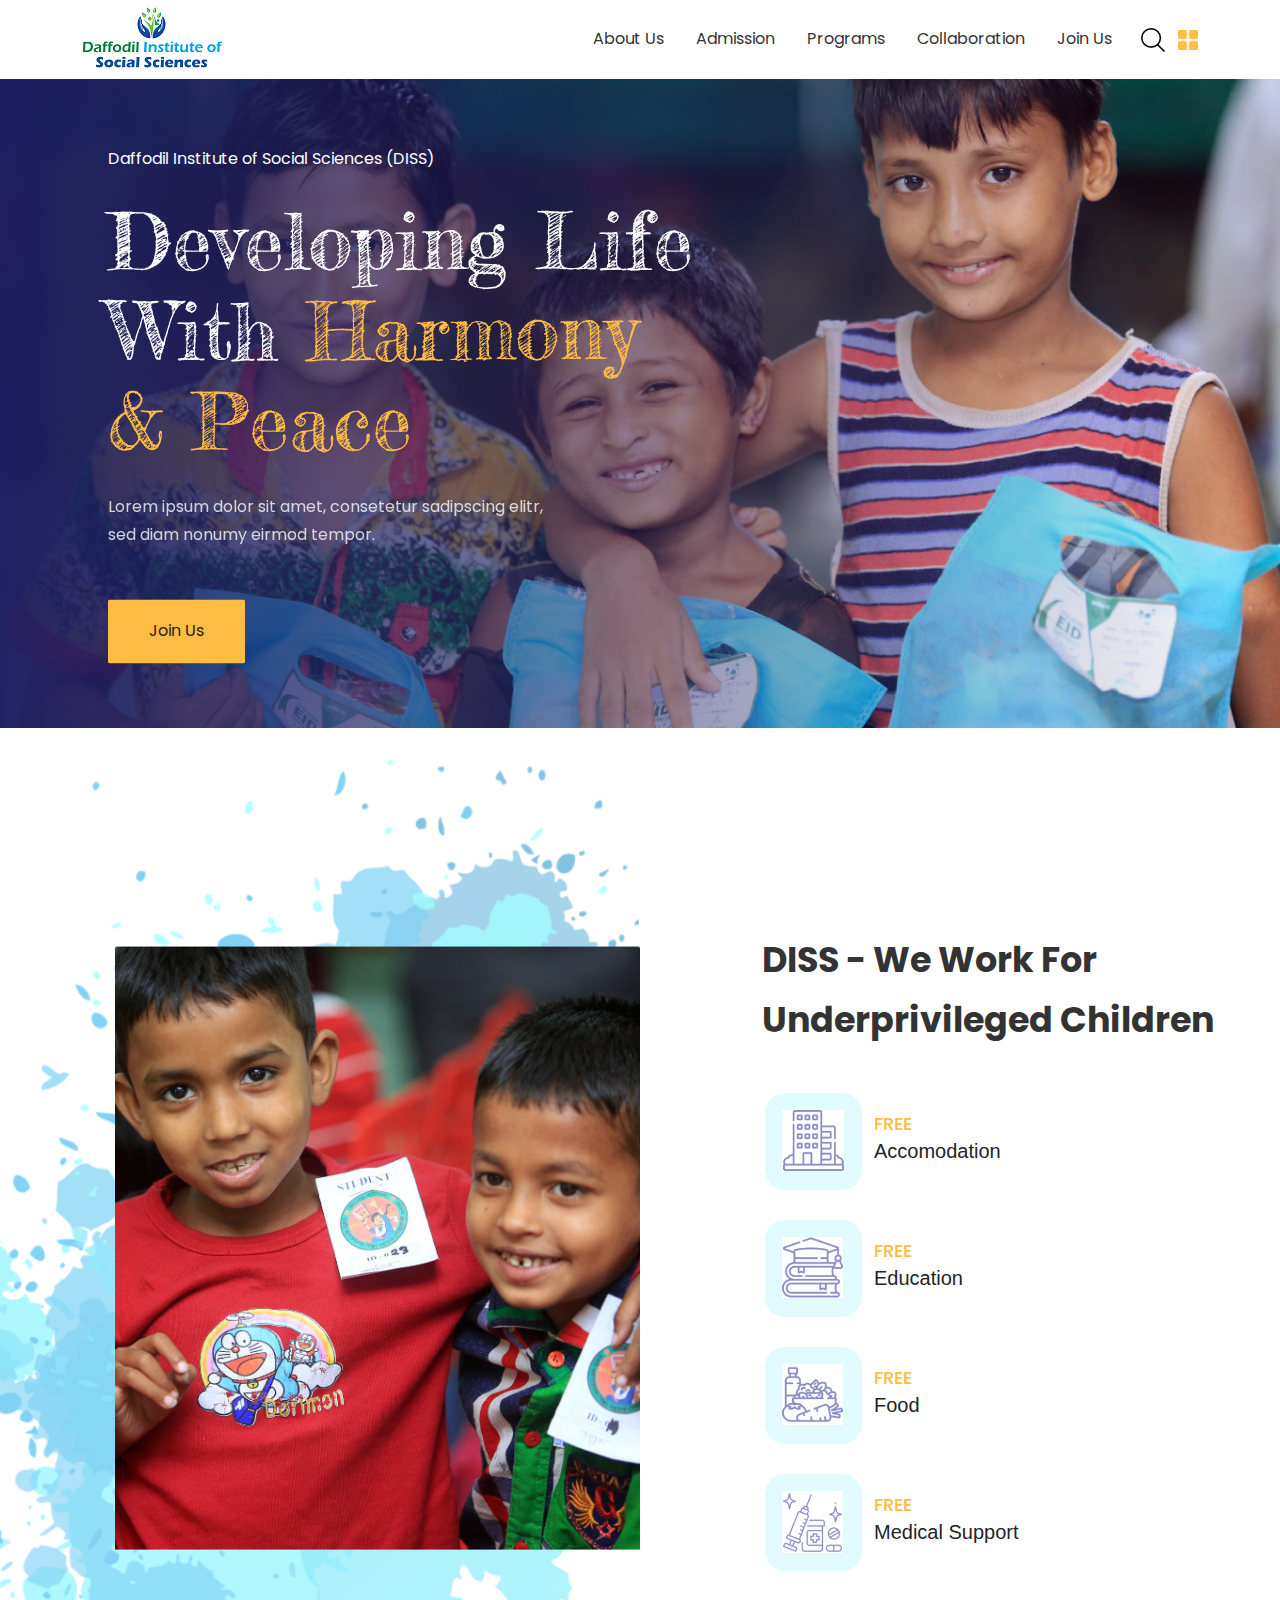
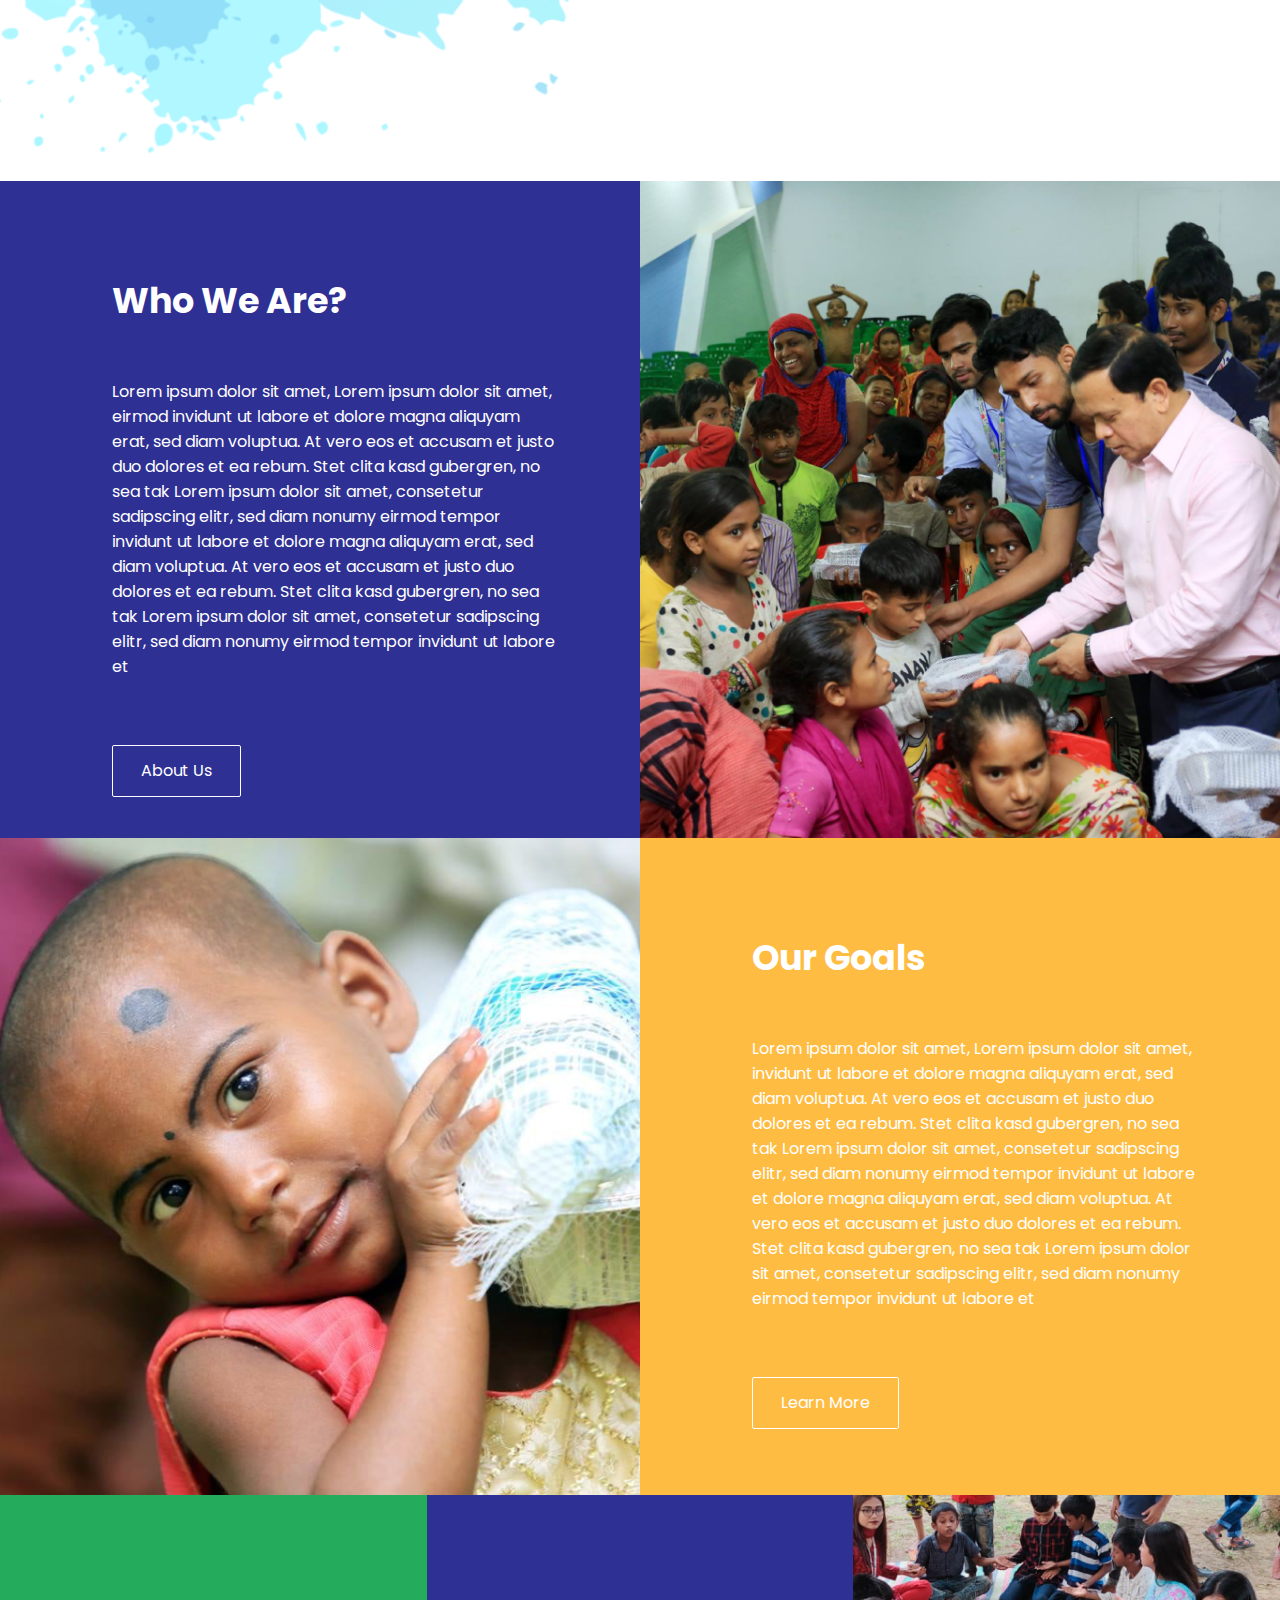
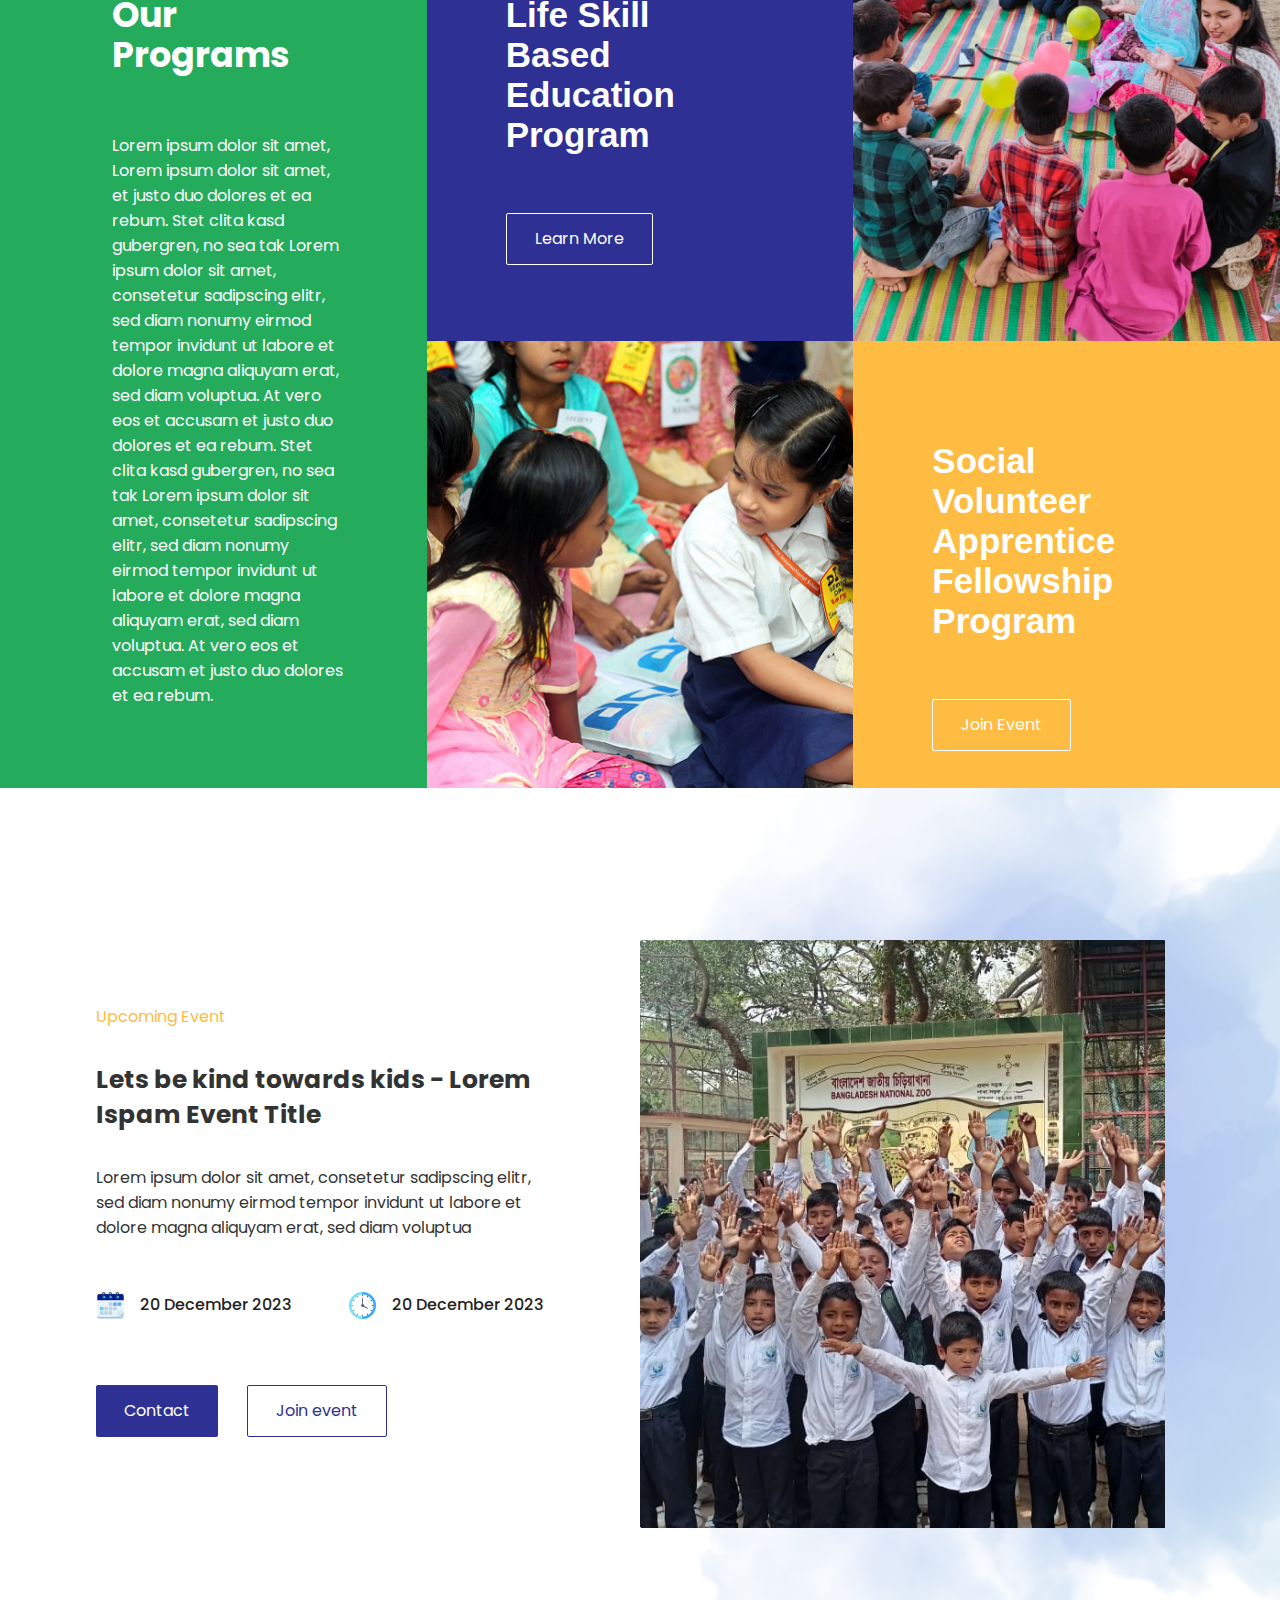
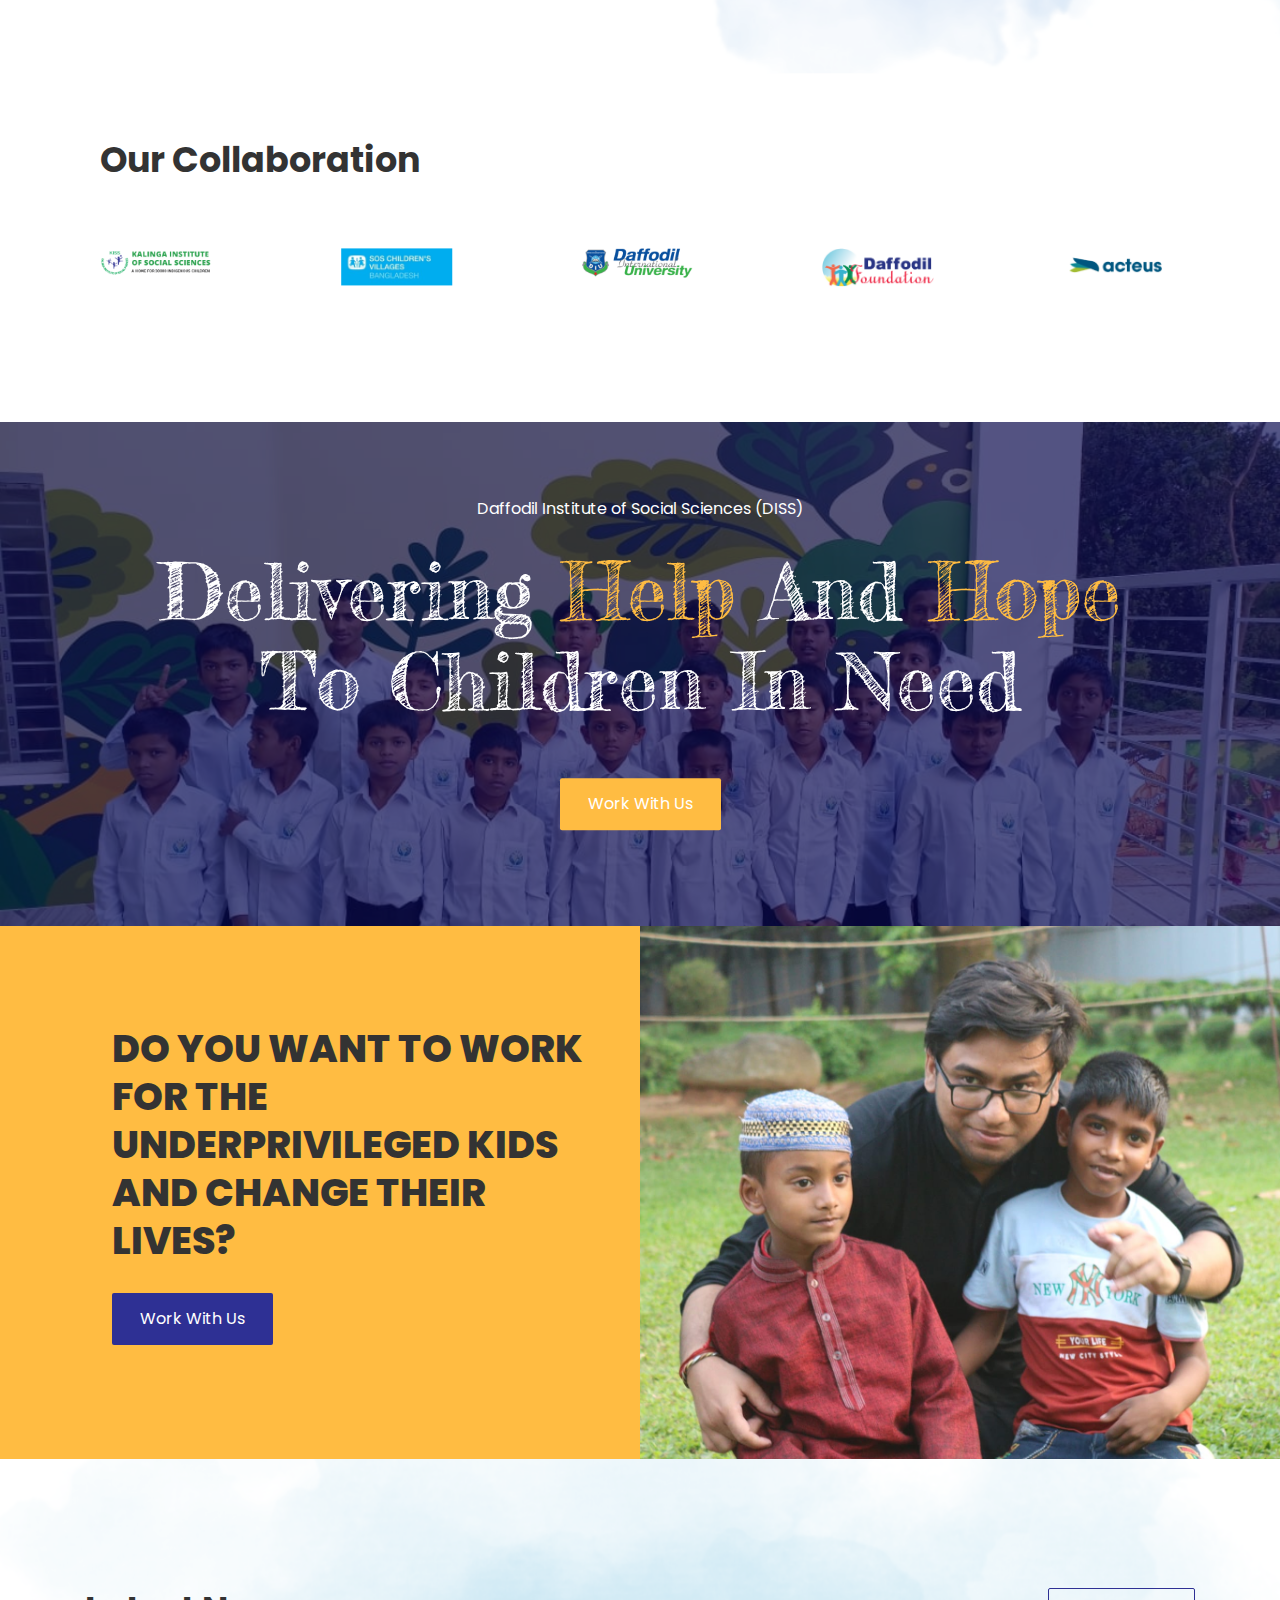
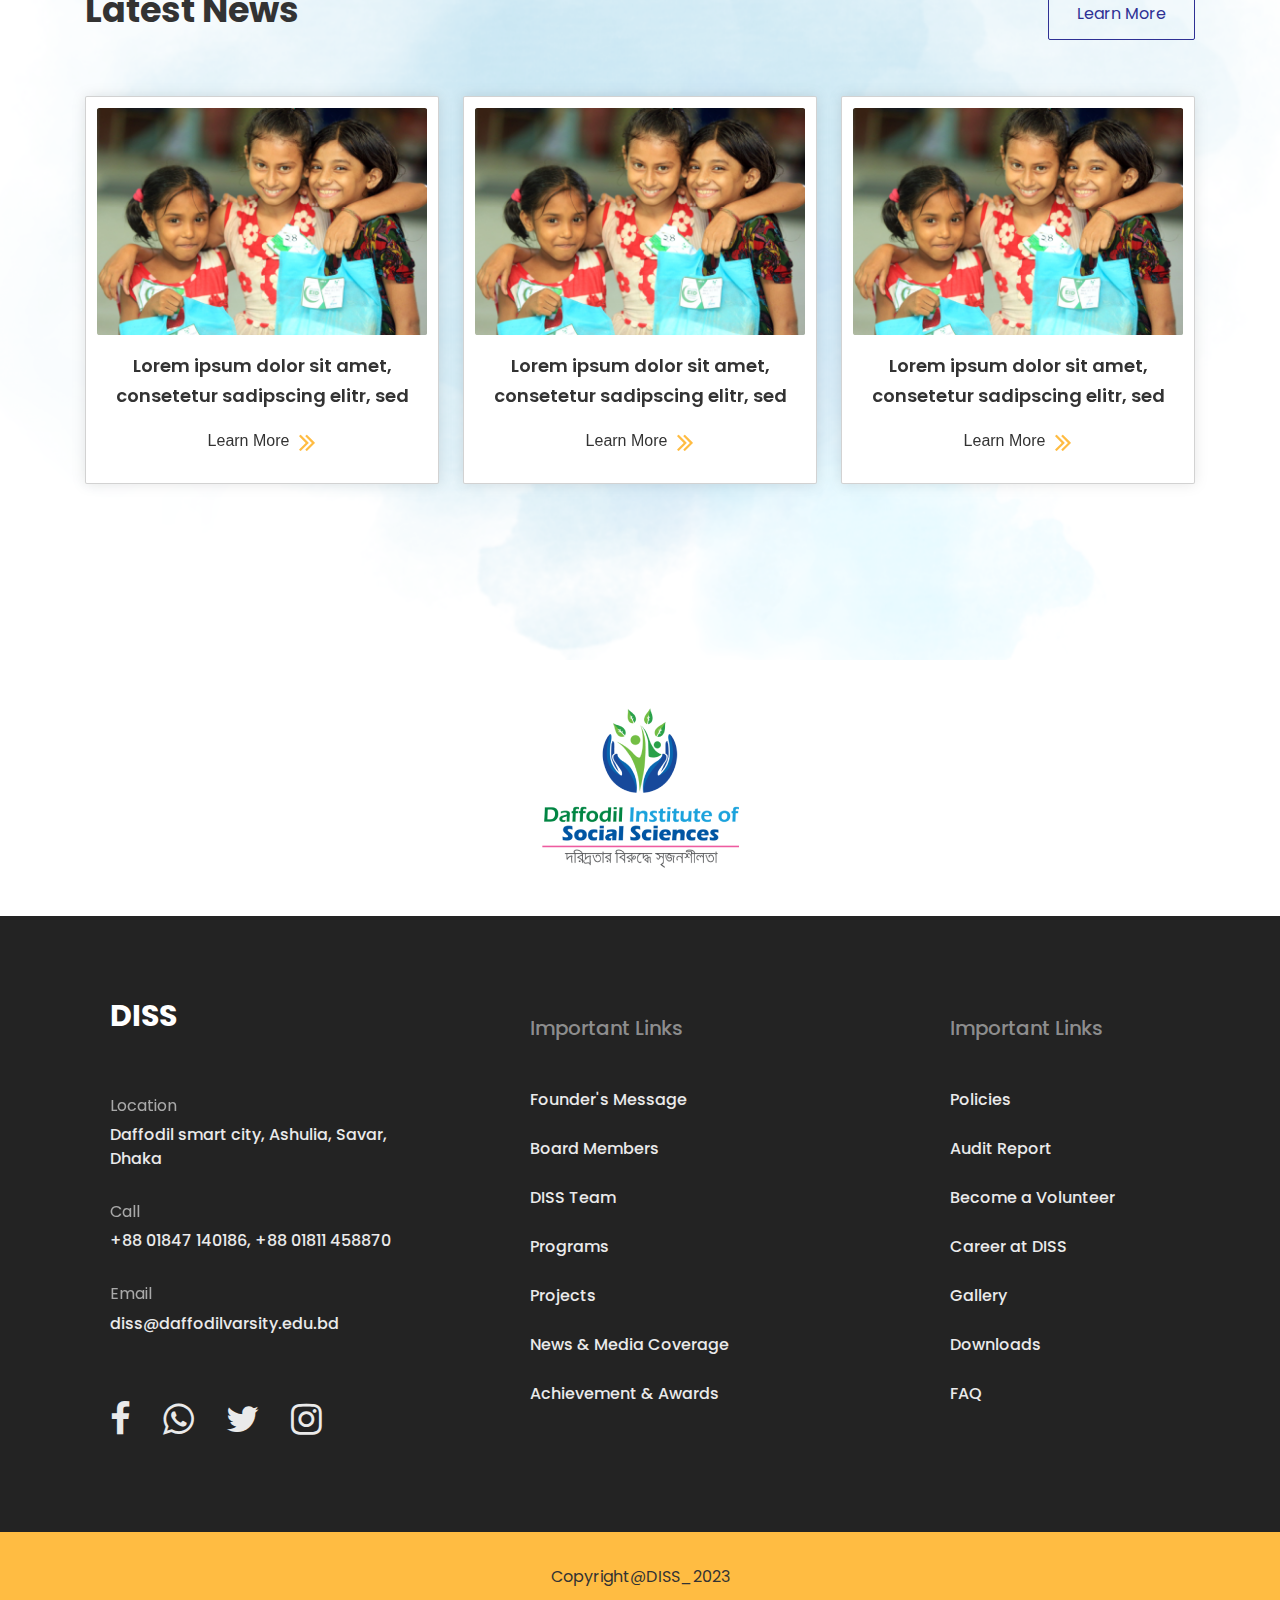
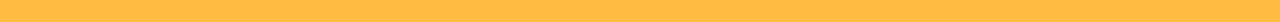
==== commit a2c3bb32: "Updated" ====
--- a/index.html
+++ b/index.html
@@ -10,7 +10,6 @@
     <link rel="stylesheet" href="https://cdnjs.cloudflare.com/ajax/libs/font-awesome/4.7.0/css/font-awesome.min.css">
     <link rel="stylesheet" href="css/style.css">
     <style>
-
     </style>
 </head>
 <body>
@@ -24,22 +23,22 @@
             </button>
             <div class="collapse navbar-collapse" id="navbarCollapse">
                 <ul class="navbar-nav ms-auto mb-2 mb-lg-0">
-                    <li class="nav-item"><a class="nav-link" href="index.html">About Us</a></li>
-                    <li class="nav-item"><a class="nav-link" href="index.html">Admission</a></li>
-                    <li class="nav-item"><a class="nav-link" href="index.html">Programs</a></li>
-                    <li class="nav-item"><a class="nav-link" href="index.html">Collaboration</a></li>
-                    <li class="nav-item"><a class="nav-link" href="index.html">Join Us</a></li>
+                    <li class="nav-item"><a class="nav-link" href="#">About Us</a></li>
+                    <li class="nav-item"><a class="nav-link" href="#">Admission</a></li>
+                    <li class="nav-item"><a class="nav-link" href="#">Programs</a></li>
+                    <li class="nav-item"><a class="nav-link" href="#">Collaboration</a></li>
+                    <li class="nav-item"><a class="nav-link" href="#">Join Us</a></li>
                 </ul>
                 <div id="sb-search" class="sb-search">
                     <form class="searchbar">
                         <input type="search" placeholder="Search here" name="search" class="rounded-pill searchbar-input"
                             onkeyup="buttonUp();" required>
                         <input type="submit" class="searchbar-submit" value="">
-                        <span class="searchbar-icon"><i class="fa fa-search" aria-hidden="true"></i></span>
+                        <span class="searchbar-icon"><img src="img/search.png" alt="Search Icon"/></span>
                     </form>
                 </div>
                 <div class="nav-link">
-                    <img width="20" height="20" src="img/grid.png" alt="grid-2"/>
+                    <a href="#"><img width="20" height="20" src="img/grid.png" alt="Grid-2"/></a>
                 </div>
             </div>
         </div>
@@ -133,7 +132,7 @@
                     <img src="img/img1.png" width="100%" height="auto" alt="Image">
                 </div>
             </div>
-            <div class="row">
+            <div class="row flex-direction-lg">
                 <div class="col-lg-6 no-padding">
                     <img src="img/img2.png" width="100%" height="auto" alt="Image">
                 </div>
@@ -153,7 +152,7 @@
                     </div>
                 </div>
                 <div class="col-lg-8">
-                    <div class="row">
+                    <div class="row flex-direction-md">
                         <div class="col-md-6 second-bg">
                             <div class="program-padding">
                                 <h1 class="content-header">Life Skill Based Education Program</h1>
@@ -183,39 +182,41 @@
     <!-- Start event Section -->
     <section>
         <div class="container-fluid">
-          <div class="row">
-            <div class="col-lg-6 no-padding">
-              <div class="event-container">
-                <div class="event-content my-5 mx-5 ">
-                    <h5 class="sub-header">Upcoming Event</h5>
-                    <h2 class="event-section-header">Lets be kind towards kids - Lorem Ispam Event Title</h2>
-                    <p class="event-description">Lorem ipsum dolor sit amet, consetetur sadipscing elitr, sed diam nonumy eirmod tempor invidunt ut labore et dolore magna aliquyam erat, sed diam voluptua</p>
-                    <div class="event-shedule">
-                        <p class="event-shedule-inner"><img src="img/calendar.png" alt="Company 5"> &nbsp;&nbsp; 20 December 2023</p>
-                        <p class="event-shedule-inner"><img src="img/clock.png" alt="Company 5"> &nbsp;&nbsp; 20 December 2023</p>
-                    </div>
-                    <div class="event-buttons">
-                        <a href="" class="block-button margin-right second-bg">Contact</a>
-                        <span class="section-button"><a href="">Join event</a></span>
-                        
-                    </div>
-                  </div>
-              </div>
-            </div>
-            <div class="col-lg-6 no-padding">
-                <div class="event-image-container">
-                    <img src="img/bg_img_1.png" alt="Your Image">
-                    <img class="event-overlay-image" src="img/overlay-2.png" alt="Overlay Image">
-                  </div> 
-            </div>
-          </div>
+            <div class="row">
+                <div class="col-lg-6 no-padding">
+                    <div class="event-container">
+                        <div class="event-content my-5 mx-5 ">
+                            <h5 class="sub-header">Upcoming Event</h5>
+                            <h2 class="event-section-header">Lets be kind towards kids - Lorem Ispam Event Title</h2>
+                            <p class="event-description">Lorem ipsum dolor sit amet, consetetur sadipscing elitr, sed diam nonumy eirmod tempor invidunt ut labore et dolore magna aliquyam erat, sed diam voluptua</p>
+                            <div class="event-shedule">
+                                <p class="event-shedule-inner"><img src="img/calendar.png" alt="Company 5"> &nbsp;&nbsp; 20 December 2023</p>
+                                <p class="event-shedule-inner"><img src="img/clock.png" alt="Company 5"> &nbsp;&nbsp; 20 December 2023</p>
+                            </div>
+                            <div class="event-buttons">
+                                <a href="" class="block-button margin-right second-bg">Contact</a>
+                                <a href="#" class="news-section-button">Join event</a>
+                                
+                            </div>
+                        </div>
+                    </div>
+                </div>
+                <div class="col-lg-6 no-padding">
+                    <div class="event-image-container">
+                        <img src="img/bg_img_1.png" alt="Your Image">
+                        <img class="event-overlay-image" src="img/overlay-2.png" alt="Overlay Image">
+                    </div> 
+                </div>
+            </div>
         </div>
     </section>
     <!-- End event Section -->
     <!-- Start Partner Section -->
     <section>
         <div class="partner-section">
-            <h2 class="section-header">Our Collaboration</h2>
+            <div class="section-header-wrapper">
+                <h1 class="section-header">Our Collaboration</h1>
+            </div>
             <div class="partner-logo-container">
                 <div class="col-md-2">
                     <img class="partner-logo" src="img/partner-1.png" alt="Logo 1">
@@ -272,8 +273,8 @@
             <div class="container news-container">
                 <div class="news-section-header my-5">
                     <h2 class="section-header">Latest News</h2>
-                    <div class="section-button">
-                        <a href="">Learn More</a>
+                    <div class="news-section-button-wrapper">
+                        <a href="#" class="news-section-button">Learn More</a>
                     </div>
                 </div>
                 <div class="row">
@@ -309,9 +310,9 @@
         </div>
     </section>
     <!-- End News Section -->
-
+    <!-- Start Footer Section -->
     <div class="text-center my-5">
-        <img src="img/logo(1).png" width="197px" height="160px" alt="DISS Logo">
+        <img src="img/logo-footer.png" width="197px" height="160px" alt="DISS Logo">
     </div>
     <footer class="footer">
         <div class="footer-section">
@@ -363,11 +364,9 @@
     <div class="footer-bottom">
         <p>Copyright@DISS_2023</p>
     </div>
+    <!-- End Footer Section -->
     <script src="https://cdnjs.cloudflare.com/ajax/libs/jquery/3.2.1/jquery.min.js"></script>
     <script src="https://cdn.jsdelivr.net/npm/bootstrap@5.0.0/dist/js/bootstrap.bundle.min.js"></script>
     <script src="js/app.js"></script>
-    <script>
-        
-    </script>
 </body>
 </html>
--- a/css/style.css
+++ b/css/style.css
@@ -1,7 +1,7 @@
 body, html {
-    height: 100%;
-    margin: 0;
-    font-family: Arial, Helvetica, sans-serif;
+  height: 100%;
+  margin: 0;
+  font-family: Arial, Helvetica, sans-serif;
 }
 .first-color{
   color: #ffbc42;
@@ -44,6 +44,15 @@
     font-size: 30px;
     line-height: 38px;
   }
+  .border-button {
+    padding: 16px 18px;
+  }
+  .block-button {
+    padding: 16px 18px;
+  }
+  .news-section-button {
+    padding: 16px 18px;
+  }
 }
 .block-button {
   border-radius: 2px;
@@ -62,6 +71,9 @@
   padding: 19px 28px;
   margin-bottom: 25px;
 }
+.block-button:hover{
+  color: #ffbc42;
+}
 .border-button {
   border-radius: 2px;
   border: 1px solid #ffffff;
@@ -78,84 +90,95 @@
   text-decoration: none;
   font-family: "Poppins";
   }
-  .border-button:hover {
-    border: 1px solid #25ab5c;
-    color: #25ab5c;
-  }
+.border-button:hover {
+  border: 1px solid #25ab5c;
+  color: #25ab5c;
+}
 /* for navigation */
 .navbar {
-    padding-top: .156rem;
-    padding-bottom: .156rem;
+  padding-top: .156rem;
+  padding-bottom: .156rem;
 }
 .navbar-light .navbar-nav .nav-link {
-    font-size: 16px;
-    color: #333333;
-    font-weight: 400;
-    padding-right: 1.0rem;
-    padding-left: 1.0rem;
-    font-family: "Poppins";
+  font-size: 16px;
+  color: #333333;
+  font-weight: 400;
+  padding-right: 1.0rem;
+  padding-left: 1.0rem;
+  font-family: "Poppins";
 }
 .navbar-light .navbar-nav .nav-link:hover {
-    color: #ffbc42;
+  color: #ffbc42;
 }
 .navbar-light .navbar-nav .nav-link.active {
-    color: #ffbc42;
-}
+  color: #ffbc42;
+}
+/* .fixed-top {
+  position: fixed;
+  top: 0;
+  right: 0;
+  left: 0;
+  z-index: 9;
+  background-color: white;
+} */
 /* for searchbar */
 .searchbar {
-    position: relative;
-    width: 50px;
-    height: 50px;
-    float: right;
-    overflow: hidden;
-    transition: width 1s;
+  position: relative;
+  width: 50px;
+  height: 50px;
+  float: right;
+  overflow: hidden;
+  transition: width 1s;
 }
 .searchbar-input {
-    margin-top: 10px;
-    right: 0;
-    outline: 0;
-    border: 1px solid #ffbc42;
-    width: 80%;
-    height: 35px;
-    padding: 0px 0px 0px 20px;
-    font-size: 17px;
-    color: #363636;
+  margin-top: 10px;
+  right: 0;
+  outline: 0;
+  border: 1px solid #ffbc42;
+  width: 80%;
+  height: 35px;
+  padding: 0px 0px 0px 20px;
+  font-size: 17px;
+  color: #363636;
 }
 .searchbar-input::-webkit-input-placeholder {
-    color: #fff;
+  color: #fff;
 }
 .searchbar-input:-moz-placeholder {
-    color: #fff;
+  color: #fff;
 }
 .searchbar-input::-moz-placeholder {
-    color: #fff;
+  color: #fff;
 }
 .searchbar-input:-ms-input-placeholder {
-    color: #fff;
+  color: #fff;
 }
 .searchbar-icon,
 .searchbar-submit {
-    width: 50px;
-    height: 50px;
-    display: block;
-    position: absolute;
-    top: 0;
-    font-family: "Poppins";
-    font-size: 22px;
-    right: 0;
-    padding: 0;
-    margin: 0;
-    border: 0;
-    outline: 0;
-    line-height: 50px;
-    text-align: center;
-    cursor: pointer;
-    background: #ffffff;
+  width: 50px;
+  height: 50px;
+  display: block;
+  position: absolute;
+  top: 0;
+  font-family: "Poppins";
+  font-size: 22px;
+  right: 0;
+  padding: 0;
+  margin: 0;
+  border: 0;
+  outline: 0;
+  line-height: 50px;
+  text-align: center;
+  cursor: pointer;
+  background: #ffffff;
 }
 .searchbar-open {
-    width: 250px;
+  width: 250px;
 }
 @media (max-width: 767.98px) {
+  .navbar {
+    box-shadow: 0 2px 4px rgba(0, 0, 0, 0.2);
+  }
   .searchbar {
       width: 100%;
       max-width: 250px;
@@ -174,6 +197,7 @@
   position: relative;
   display: inline-block;
   width: 100%;
+  /* margin-top: 79px;*/      /* For sticky navbar */
 }
 .banner-section img {
   display: block;
@@ -190,50 +214,53 @@
   background-image: linear-gradient(90deg, rgba(29,30,99,0.96) 0%, rgba(23,24,74,0) 100%);
 }
 .banner-section .banner-caption {
-    position: absolute;
-    left: 88px;
-    padding: 20px;
-    margin: 0;
-    top: 50%;
-    -ms-transform: translateY(-50%);
-    transform: translateY(-50%);
+  position: absolute;
+  left: 88px;
+  padding: 20px;
+  margin: 0;
+  top: 50%;
+  -ms-transform: translateY(-50%);
+  transform: translateY(-50%);
 }
 .banner-section .caption-small-one {
-    font-size: 16px;
-    line-height: 16px;
-    color: #ffffff;
-    font-weight: 400;
-    font-family: "Poppins";
+  font-size: 16px;
+  line-height: 16px;
+  color: #ffffff;
+  font-weight: 400;
+  font-family: "Poppins";
 }
 .banner-section .caption-small-two {
-    opacity: 0.800;
-    font-size: 16px;
-    line-height: 28px;
-    color: #fafafa;
-    font-weight: 400;
-    font-family: "Poppins";
+  opacity: 0.800;
+  font-size: 16px;
+  line-height: 28px;
+  color: #fafafa;
+  font-weight: 400;
+  font-family: "Poppins";
 }
 .banner-section .caption-big {
-    margin-top: 30px;
-    margin-bottom: 26px;
-    font-size: 79px;
-    line-height: 90px;
-    color: #ffffff;
-    font-weight: 400;
-    font-family: "Fredericka the Great";
+  margin-top: 30px;
+  margin-bottom: 26px;
+  font-size: 79px;
+  line-height: 90px;
+  color: #ffffff;
+  font-weight: 400;
+  font-family: "Fredericka the Great";
 }
 .banner-section .banner-button {
-    margin-top: 50px;
+  margin-top: 50px;
 }
 .banner-section .banner-button .button {
-    padding: 24px 40px;
-    border-radius: 2px;
-    background-color: #ffbc42;
-    font-size: 16px;
-    line-height: 14px;
-    color: #232323;
-    font-weight: 400;
-    font-family: "Poppins";
+  padding: 24px 40px;
+  border-radius: 2px;
+  background-color: #ffbc42;
+  font-size: 16px;
+  line-height: 14px;
+  color: #232323;
+  font-weight: 400;
+  font-family: "Poppins";
+}
+.banner-section .banner-button .button:hover {
+  color: #ffffff;
 }
 @media (max-width: 319.98px) {
   .banner-section .caption-big {
@@ -470,6 +497,11 @@
     line-height: 38px;
   }
 }
+@media (max-width: 767.98px) {
+  .flex-direction-md {
+    flex-direction: column-reverse;
+  }
+}
 @media (max-width: 991.98px) {
   .our-work {
     padding: 70px 30px 0px 30px;
@@ -485,6 +517,9 @@
   }
   .our-work .content-details {
     text-align: justify;
+  }
+  .flex-direction-lg {
+    flex-direction: column-reverse;
   }
 }
 @media (min-width: 992px) and (max-width: 1199.98px) {
@@ -538,70 +573,70 @@
   max-width: 82%;
   max-height: 100%;
 }
-  .event-container {
-    display: flex;
-    align-items: center;
-    justify-content: center;
-    height: 100%;
-  }
+.event-container {
+  display: flex;
+  align-items: center;
+  justify-content: center;
+  height: 100%;
+}
+.event-content {
+  padding-left: 3rem;
+  padding-right: 3rem;
+  width: auto;
+}
+.event-description {
+  font-size: 16px;
+  line-height: 25px;
+  color: #333333;
+  font-weight: 400;
+  font-family: "Poppins";
+  padding-top: 25px;
+  padding-bottom: 35px;
+}
+.event-section-header {
+  font-size: 25px;
+  line-height: 35px;
+  color: #333333;
+  font-weight: 700;
+  font-family: "Poppins";
+}
+.event-shedule {
+  display: flex;
+  justify-content: space-between;
+}
+.event-shedule-inner {
+  font-size: 16px;
+  line-height: 28px;
+  color: #232323;
+  font-weight: 500;
+  font-family: "Poppins";
+}
+@media (max-width: 479.98px) {
+  .event-shedule {
+    display: block;
+  }
+  .event-buttons .margin-right{
+    margin-right: 20px;
+  }
+}
+@media (max-width: 768px) {
   .event-content {
-    padding-left: 3rem;
-    padding-right: 3rem;
-    width: auto;
-  }
+    padding-left: 0px;
+    padding-right: 0px;
+  }
+}
+@media (max-width: 992px) {
   .event-description {
-    font-size: 16px;
-    line-height: 25px;
-    color: #333333;
-    font-weight: 400;
-    font-family: "Poppins";
-    padding-top: 25px;
-    padding-bottom: 35px;
-  }
-  .event-section-header {
-    font-size: 25px;
-    line-height: 35px;
-    color: #333333;
-    font-weight: 700;
-    font-family: "Poppins";
-  }
-  .event-shedule {
-    display: flex;
-    justify-content: space-between;
-  }
-  .event-shedule-inner {
-    font-size: 16px;
-    line-height: 28px;
-    color: #232323;
-    font-weight: 500;
-    font-family: "Poppins";
-  }
-  @media (max-width: 479.98px) {
-    .event-shedule {
-      display: block;
-    }
-    .event-buttons .margin-right{
-      margin-right: 0px;
-    }
-  }
-  @media (max-width: 768px) {
-    .event-content {
-      padding-left: 0px;
-      padding-right: 0px;
-    }
-  }
-  @media (max-width: 992px) {
-    .event-description {
-      text-align: justify;
-    }
-  }
+    text-align: justify;
+  }
+}
 /* Partner Section */
 .partner-section {
-  padding-top: 50px;
-  padding-bottom: 70px;
+  padding: 50px 100px 115px 100px;
+
 }
 .partner-section .section-header{
-  padding-left: 100px;
+  padding-bottom: 30px;
 }
 .partner-logo-container .col-md-2 {
   width: auto;
@@ -609,37 +644,29 @@
 .partner-logo-container {
   display: flex;
   flex-wrap: wrap;
-  justify-content: center;
-  /* align-items: center; */
+  justify-content: space-between;
   max-width: 100%;
 }
 .partner-logo {
-  padding: 59px;
+  margin-bottom: 20px;
+  max-width: 117px;
   height: auto;
-}
-@media (max-width: 767.98px) {
-  .partner-section .section-header {
-    padding-left: 0px;
-    text-align: center;
+  padding-right: 5px;
+}
+@media (max-width: 333.98px) {
+  .partner-section {
+    padding: 30px;
+  }
+  .partner-logo-container {
+    justify-content: center;
   }
   .partner-logo {
-    padding: 9px;
-  }
+    padding: 5px;
+  }
+}
+@media (min-width: 334px) and (max-width: 767.98px) {
   .partner-section {
-    padding-top: 0px;
-  }
-}
-@media (min-width: 768px) and (max-width: 991.98px) {
-  .partner-logo {
-    padding: 24px;
-  }
-  .partner-section .section-header{
-    padding-left: 90px;
-  }
-}
-@media (min-width: 992px) and (max-width: 1199.98px) {
-  .partner-logo {
-    padding: 30px;
+    padding: 50px;
   }
 }
 /* volunteer banner */
@@ -651,6 +678,7 @@
 .volunteer-banner-section img {
   display: block;
   width: 100%;
+  min-height: 205px;
   height: auto;
 }
 .volunteer-gradient-overlay {
@@ -663,13 +691,13 @@
   background-color: #05064d;
 }
 .volunteer-banner-caption {
-    text-align: center;
-    position: absolute;
-    top: 50%;
-    left: 50%;
-    transform: translate(-50%, -50%);
-    width: 80%;
-    margin: 0 auto;
+  text-align: center;
+  position: absolute;
+  top: 50%;
+  left: 50%;
+  transform: translate(-50%, -50%);
+  width: 80%;
+  margin: 0 auto;
 }
 .caption-small-one {
   font-size: 16px;
@@ -680,14 +708,14 @@
   margin-top: 1%;
 }
 .volunteer-banner-caption h1{
-    font-size: 79px;
-    line-height: 90px;
-    color: #ffffff;
-    font-weight: 400;
-    text-align: center;
-    margin-top: 3%;
-    margin-bottom: 4%;
-    font-family: "Fredericka the Great";
+  font-size: 79px;
+  line-height: 90px;
+  color: #ffffff;
+  font-weight: 400;
+  text-align: center;
+  margin-top: 3%;
+  margin-bottom: 5%;
+  font-family: "Fredericka the Great";
 }
 .volunteer-block-button {
   border-radius: 2px;
@@ -702,9 +730,12 @@
   text-decoration: none;
   font-family: "Poppins";
   border: none;
-  padding: 2% 3%;
+  padding: 19px 28px;
   margin-bottom: 2.5%;
-  }
+}
+.volunteer-block-button:hover {
+  color: #232323;
+}
 .volunteer {
   padding: 107px 15px 57px 100px;
 }
@@ -729,7 +760,8 @@
       line-height: 26px;
   }
   .volunteer-block-button {
-    font-size: 13px;
+    font-size: 14px;
+    padding: 14px 16px;
   }
   .volunteer {
     padding: 70px 10px 0px 30px;
@@ -754,7 +786,7 @@
   }
   .volunteer-block-button {
     font-size: 14px;
-    padding: 3% 4%;
+    padding: 14px 16px;
     }
   .volunteer {
     padding: 70px 10px 0px 30px;
@@ -828,73 +860,6 @@
     line-height: 48px;
   }
 }
-/* .section {
-  display: grid;
-  grid-template-columns: 1fr 1fr;
-  grid-gap: 20px;
-  align-items: center;
-} */
-/* .section-image {
-  max-width: 100%;
-  height: auto;
-}
-.section-image-right {
-  display: flex;
-  justify-content: flex-end;
-  align-items: center;
-}
-.section-image-right img {
-  max-width: 100%;
-  height: auto;
-} */
-/* .section-content {
-  display: flex;
-  flex-direction: column;
-  justify-content: center;
-} */
-/* Media Queries for Responsive Layout */
-/* @media (max-width: 768px) {
-  .section {
-      grid-template-columns: 1fr;
-  }
-}
-@media (max-width: 480px) {
-  .section {
-      grid-template-columns: 1fr;
-      grid-gap: 10px;
-  }
-} */
-
-/* ----------------- */
-/* .background-image {
-    background-image: url('../img/bg_img_2.png');
-    background-size: cover;
-    background-repeat: no-repeat;
-    background-position: center;
-    width: 100%;
-    height: 100vh;
-    position: relative;
-  } */
-  
-  /* .overlay-image {
-    background-image: url('../img/section-img-1.png');
-    background-size: contain;
-    background-position: center;
-    background-repeat: no-repeat;
-    width: 100%;
-    height: 100%;
-    position: absolute;
-    top: 50%;
-    left: 73%;
-    transform: translate(-50%, -50%);
-  } */
-  
-  /* @media (max-width: 768px) {
-    .overlay-image {
-      width: 150px;
-      height: 150px;
-    }
-  } */
 .news-background-image {
     background-image: url('../img/bg_img_3.png');
     background-position: center;
@@ -913,12 +878,12 @@
   filter: drop-shadow(0 0 6.5px rgba(0,0,0,0.1));
 }
 .card .card-body .card-text {
-    font-size: 18px;
-    line-height: 30px;
-    color: #333333;
-    font-weight: 600;
-    font-family: "Poppins";
-    text-align: center;
+  font-size: 18px;
+  line-height: 30px;
+  color: #333333;
+  font-weight: 600;
+  font-family: "Poppins";
+  text-align: center;
 }
 .card .card-body .learn-more {
   display: flex;
@@ -933,46 +898,64 @@
   color: #ffbc42;
   margin-left: 10px;
 }
+.news-section-header {
+  display: flex;
+  justify-content: space-between;
+}
+.news-section-button-wrapper {
+  display: flex;
+  justify-content: center;
+  align-items: center;
+}
+.news-section-button {
+  border-radius: 2px;
+  color: #2e3094;
+  border: 1px solid #2e3094;
+  font-size: 16px;
+  line-height: 14px;
+  font-weight: 400;
+  padding: 18px 28px;
+  display: inline-block;
+  text-align: center;
+  cursor: pointer;
+  outline: 0;
+  text-decoration: none;
+  font-family: "Poppins";
+}
+.news-section-button:hover {
+  color: #ffbc42;
+  border: 1px solid #ffbc42;
+}
+@media (max-width: 319.98px) {
+  .news-section-header {
+    display: block;
+  }
+  .news-section-button-wrapper {
+    justify-content: flex-start;
+  }
+}
 @media(max-width: 1199.98px) {
   .news-container {
     padding: 25px 15px 0px 15px;
   }
-}
-.news-section-header {
-  display: flex;
-  justify-content: space-between;
-}
-.section-button {
-  border-radius: 2px;
-  color: #2e3094;
-  font-size: 16px;
-  line-height: 18px;
-  font-weight: 400;
-  padding: 20px 0px;
-  display: inline-block;
-  text-align: center;
-  cursor: pointer;
-  font-family: "Poppins";
-}
-.section-button a {
-  color: #2e3094;
-  text-decoration: none;
-  border: 1px solid #2e3094;
-  padding: 16px 32px;
-}
-.section-button a:hover {
-  text-decoration: none;
-  color: #ffbc42;
-  border: 1px solid #ffbc42;
-}
-@media (max-width: 319.98px) {
-  .news-section-header {
-    display: block;
-  }
-}
-@media (max-width: 479.98px) {
-  .section-button a {
-    padding: 12px 15px;
+  .news-section-header .section-header{
+    margin-top: 8px;
+  }
+}
+/* For button */
+@media (max-width: 480px) {
+  .section-header {
+    font-size: 30px;
+    line-height: 38px;
+  }
+  .border-button {
+    padding: 16px 18px;
+  }
+  .block-button {
+    padding: 16px 18px;
+  }
+  .news-section-button {
+    padding: 16px 18px;
   }
 }
 /* Footer Section */
@@ -1007,48 +990,51 @@
   text-decoration: none;
   color: inherit;
 }
+.social-contact a:hover {
+  color: #ffbc42;
+}
 .footer-section-header {
-    font-size: 30px;
-    line-height: 60px;
-    color: #ffffff;
-    font-weight: 700;
-    font-family: "Poppins";
-    margin-top: -30px;
-    margin-bottom: 50px;
+  font-size: 30px;
+  line-height: 60px;
+  color: #ffffff;
+  font-weight: 700;
+  font-family: "Poppins";
+  margin-top: -30px;
+  margin-bottom: 50px;
 }
 .footer-section h3 {
-    font-size: 20px;
-    margin-bottom: 48px;
-    color: #a6a6a6d4;
-    font-weight: 500;
-    font-family: "Poppins";
+  font-size: 20px;
+  margin-bottom: 48px;
+  color: #a6a6a6d4;
+  font-weight: 500;
+  font-family: "Poppins";
 }
 .footer-section ul {
-    list-style: none;
-    padding: 0;
-    margin: 0;
+  list-style: none;
+  padding: 0;
+  margin: 0;
 }
 .footer-section ul li {
-    margin-bottom: 25px;
-    margin-top: 25px;
+  margin-bottom: 25px;
+  margin-top: 25px;
 }
 .footer-section ul li a{
-    text-decoration: none;
-    color: #eaeaea;
-    font-size: 16px;
-    font-weight: 500;
-    font-family: "Poppins";
+  text-decoration: none;
+  color: #eaeaea;
+  font-size: 16px;
+  font-weight: 500;
+  font-family: "Poppins";
 }
 .footer-section ul li a:hover{
-    color: #ffbc42;
+  color: #ffbc42;
 }
 .footer-bottom {
-    width: 100%;
-    height: 90px;
-    background-color: #ffbc42;
-    color: #333333;
-    text-align: center;
-    bottom: 0;
+  width: 100%;
+  height: 90px;
+  background-color: #ffbc42;
+  color: #333333;
+  text-align: center;
+  bottom: 0;
 }
 .footer-bottom p {
   line-height: 90px;
@@ -1057,14 +1043,14 @@
 }
 @media (max-width: 768px) {
   .footer-section {
-      padding-left: 25px;
+    padding-left: 25px;
   }
   .footer-section-header {
-      margin-top: -50px;
-      margin-bottom: 50px;
+    margin-top: -50px;
+    margin-bottom: 50px;
   }
   .footer-section ul li {
-      margin-bottom: 20px;
-      margin-top: 20px;
+    margin-bottom: 20px;
+    margin-top: 20px;
   }
 }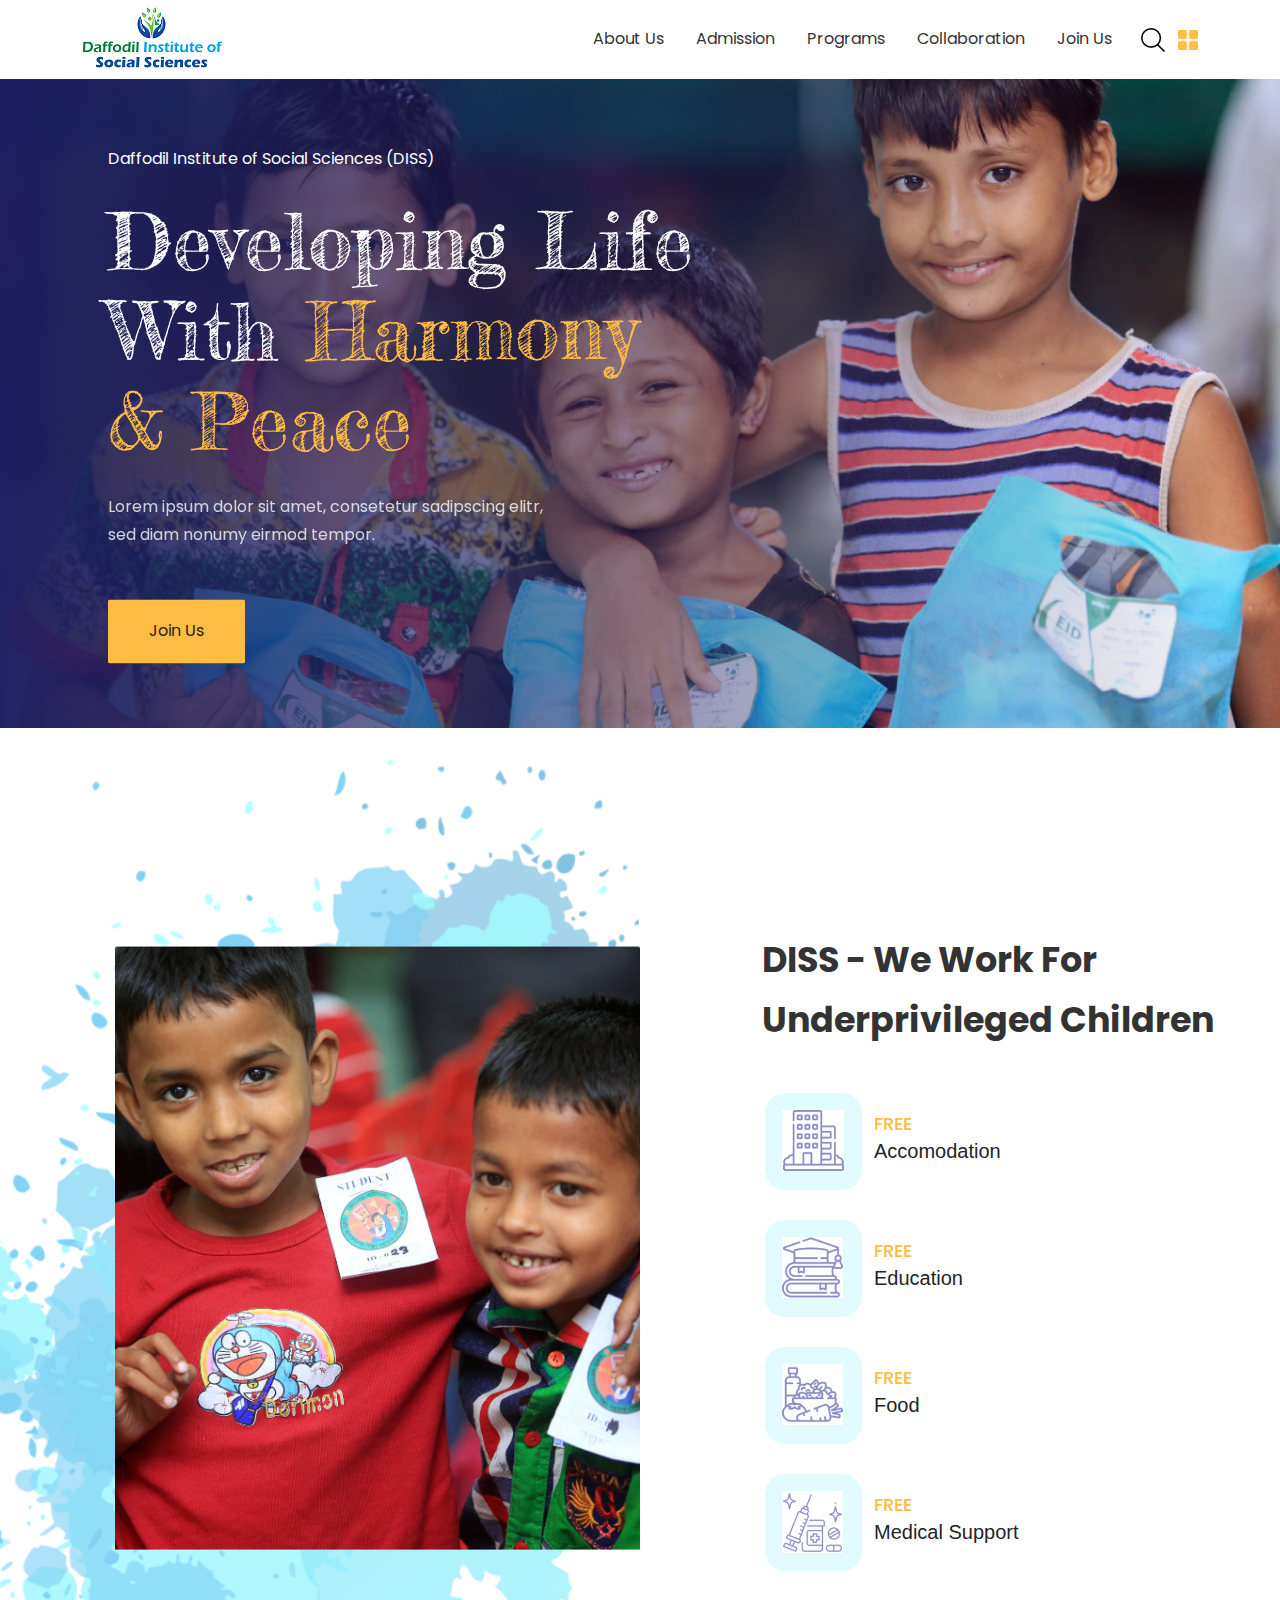
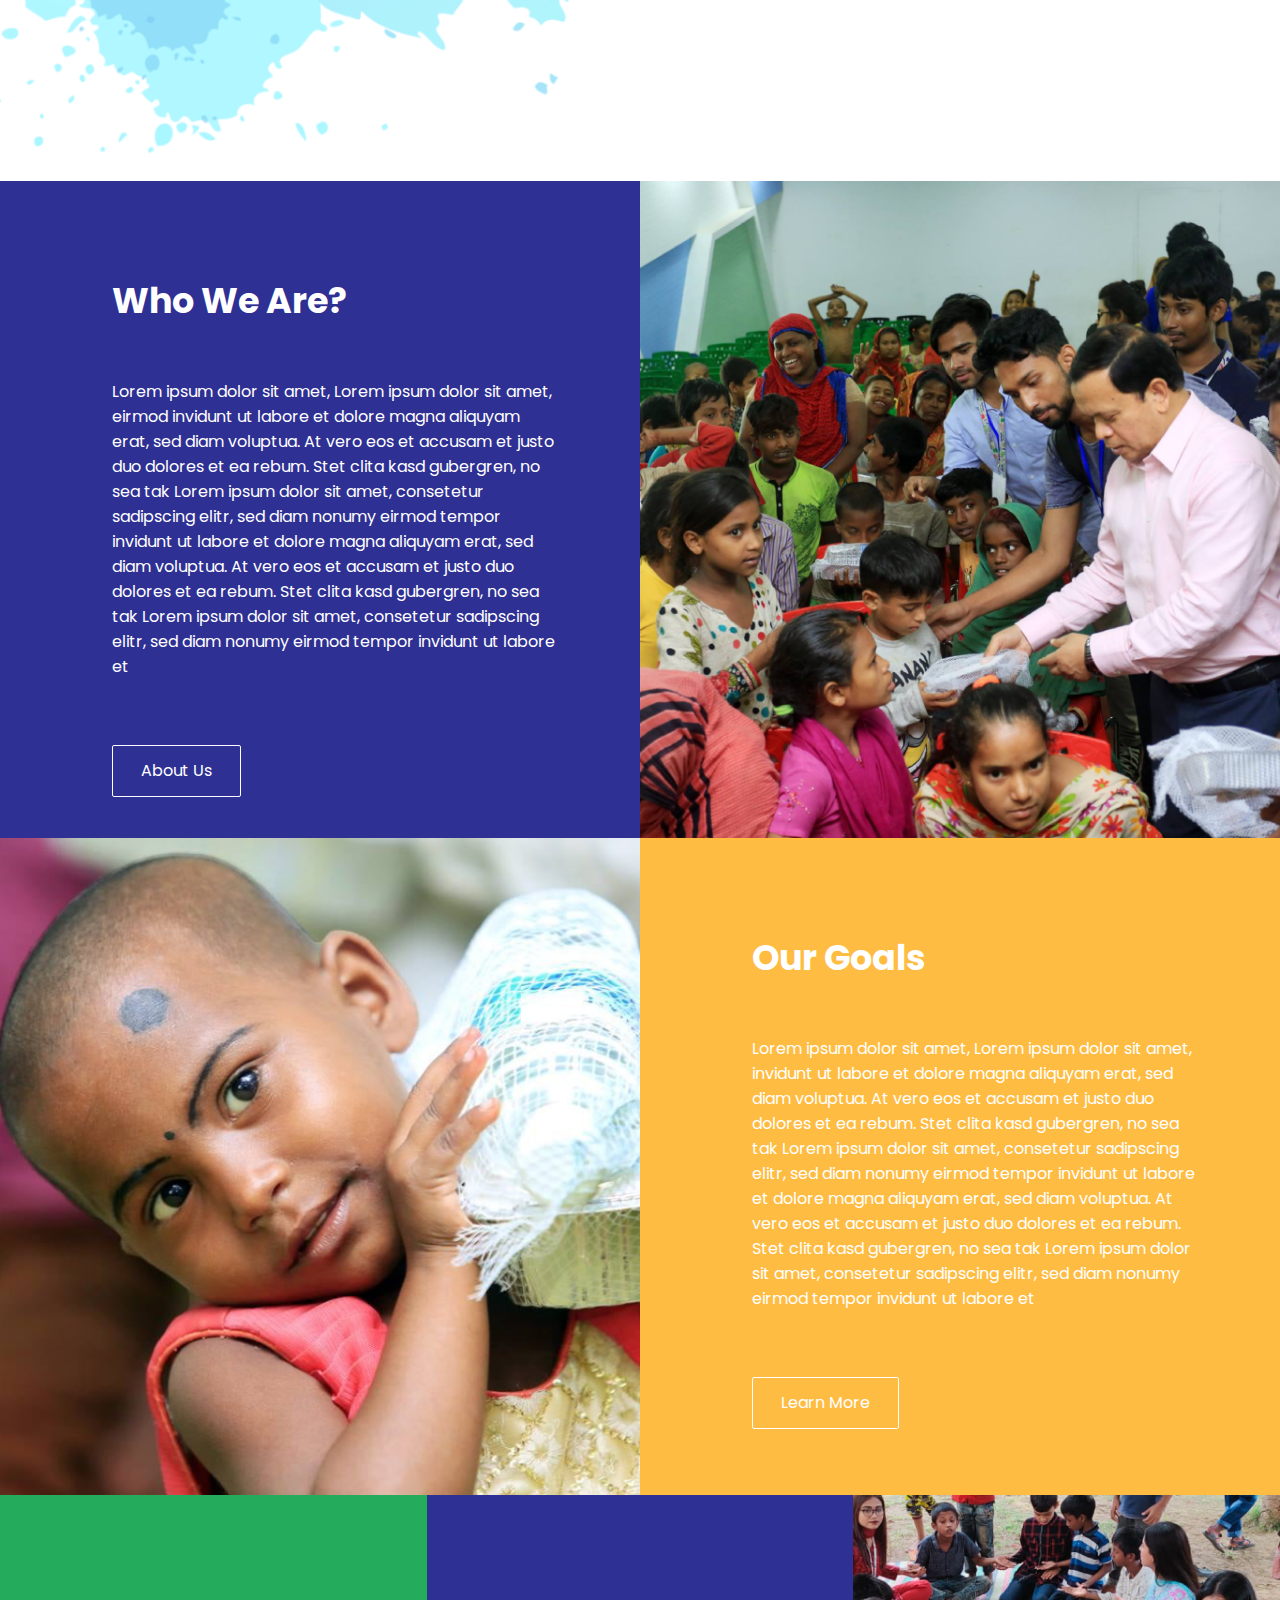
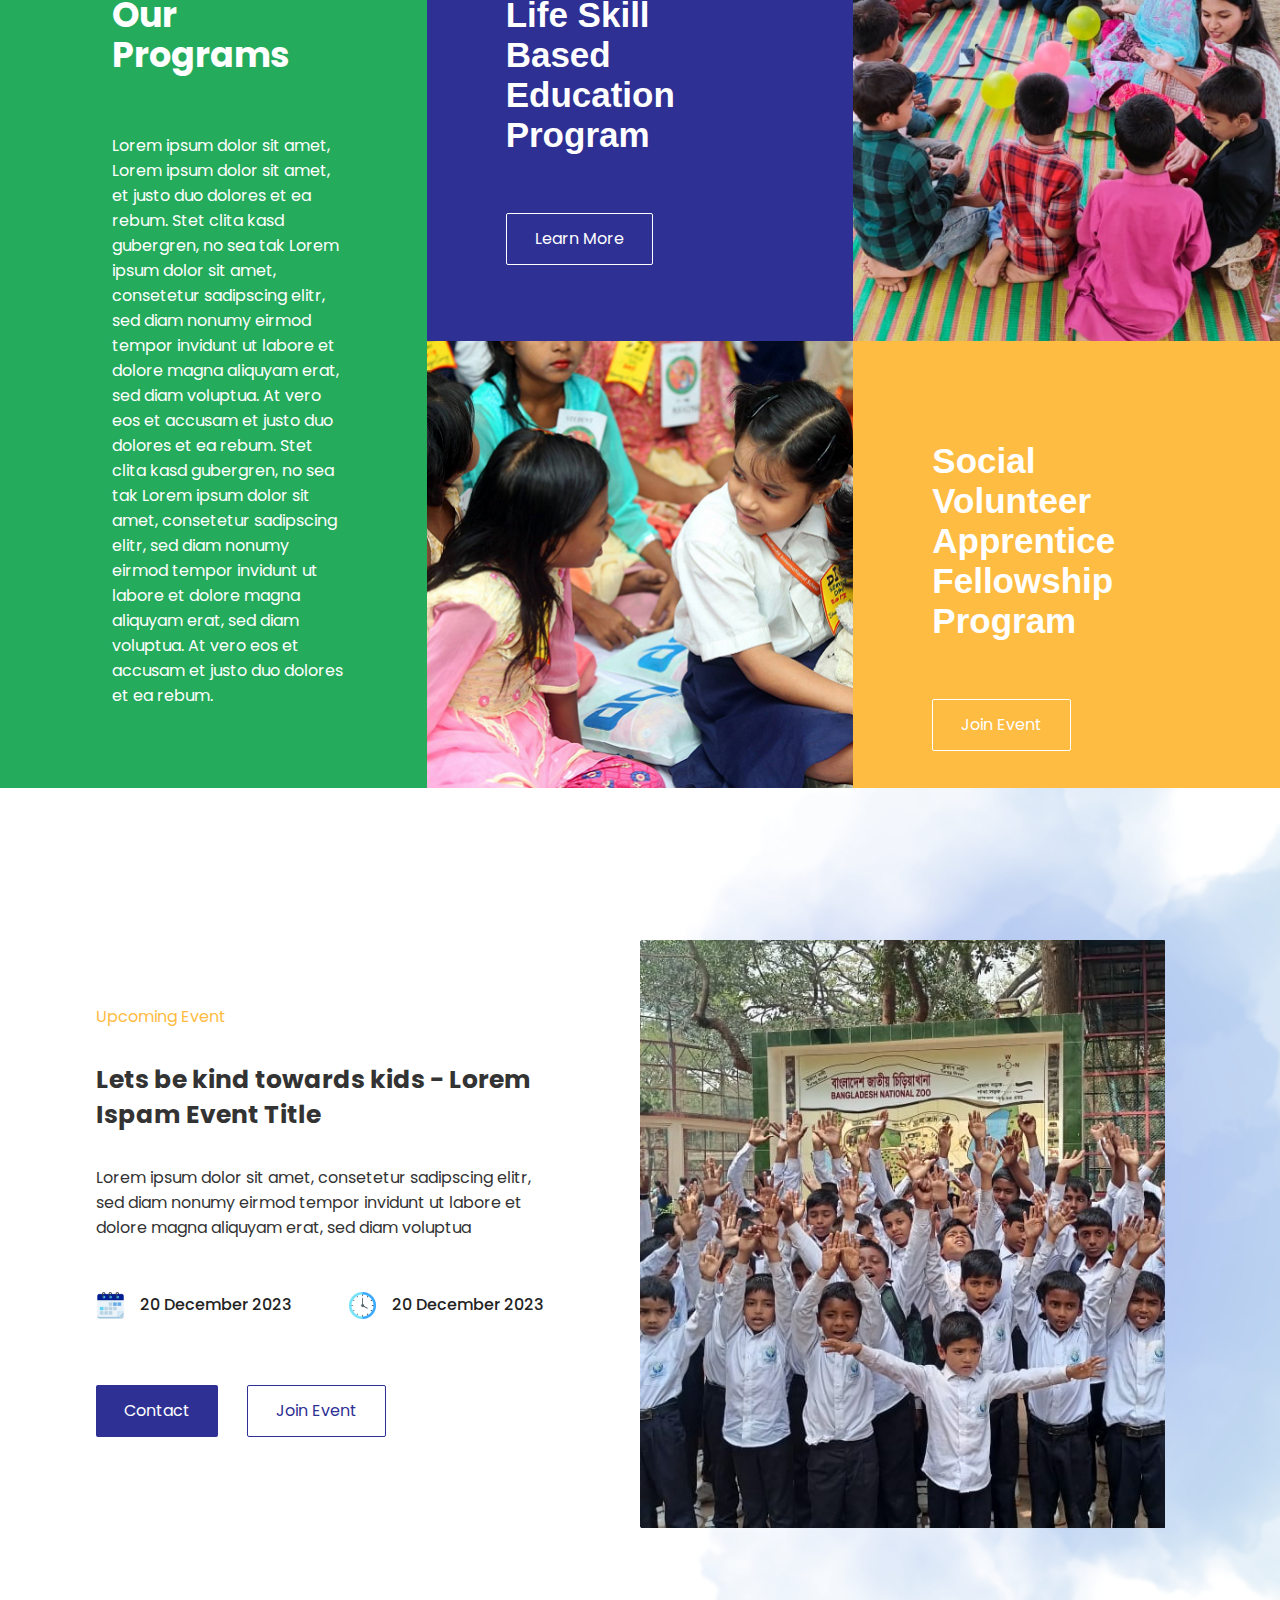
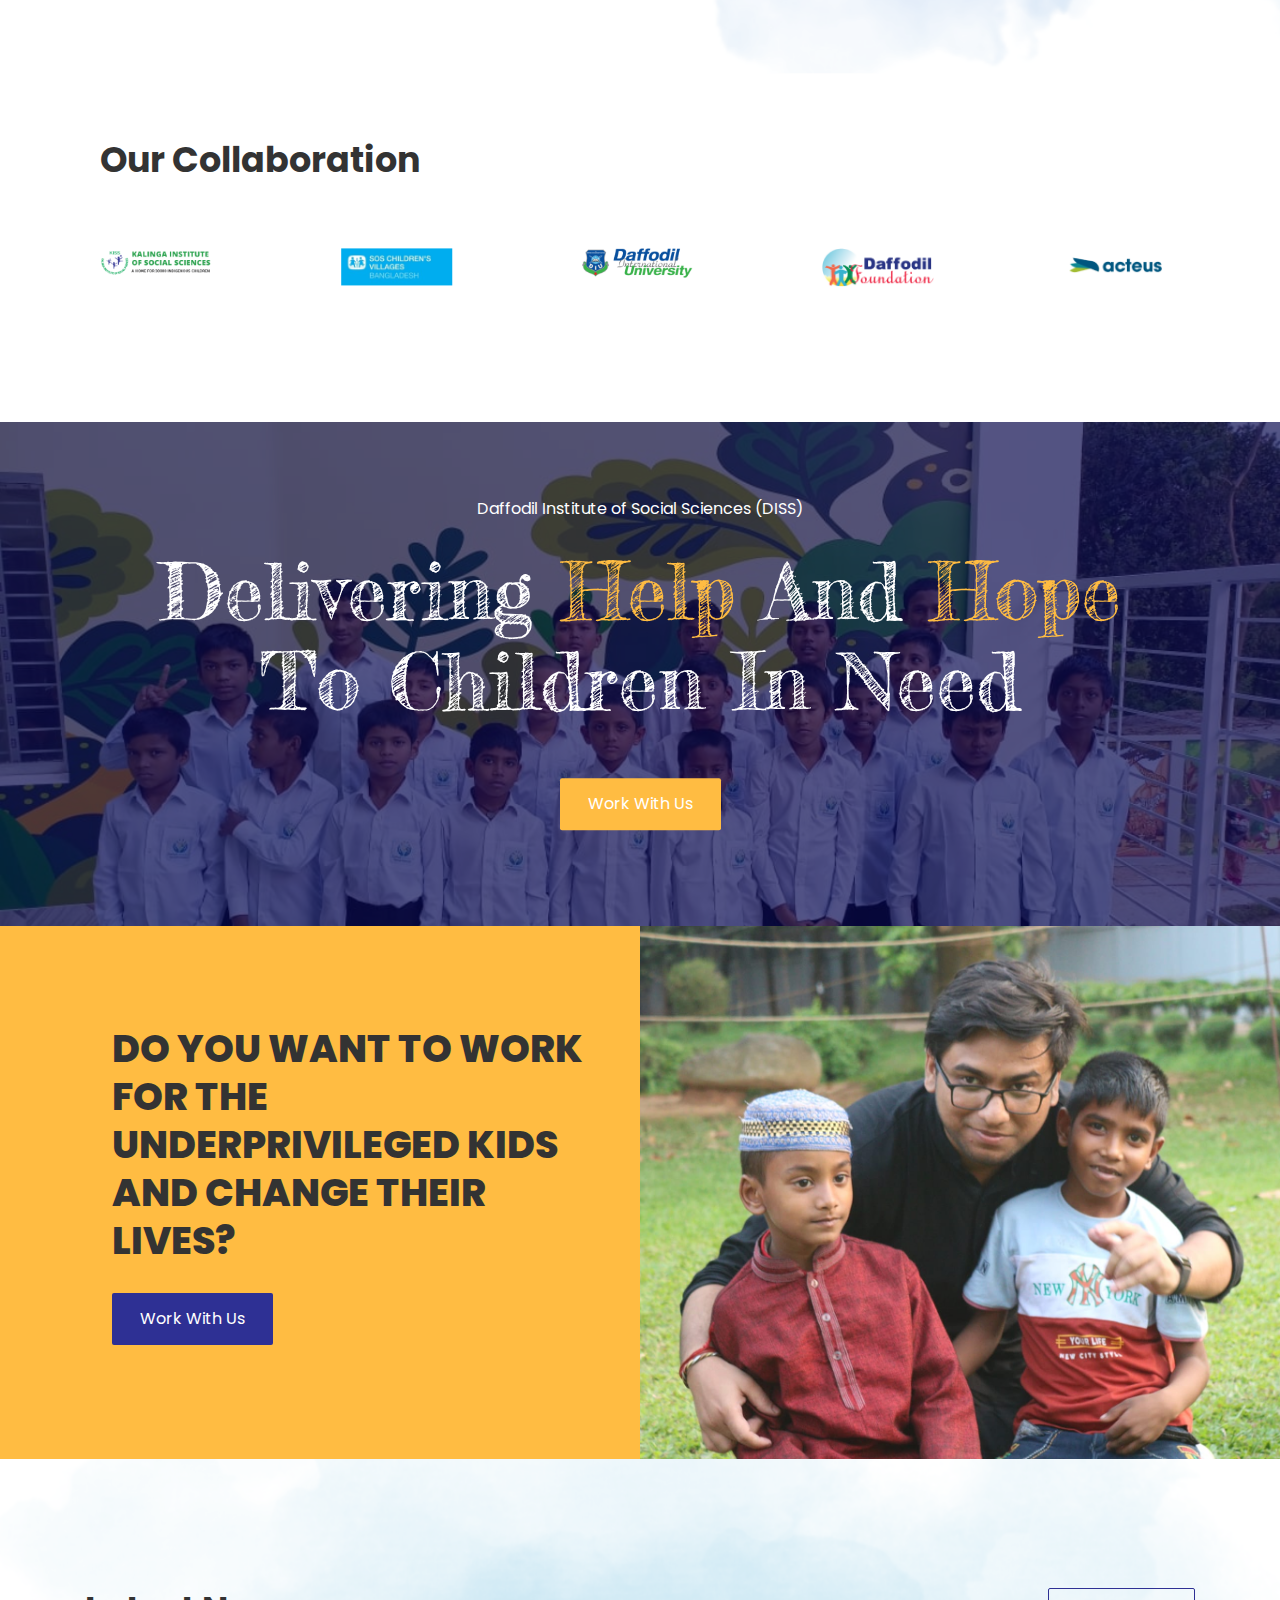
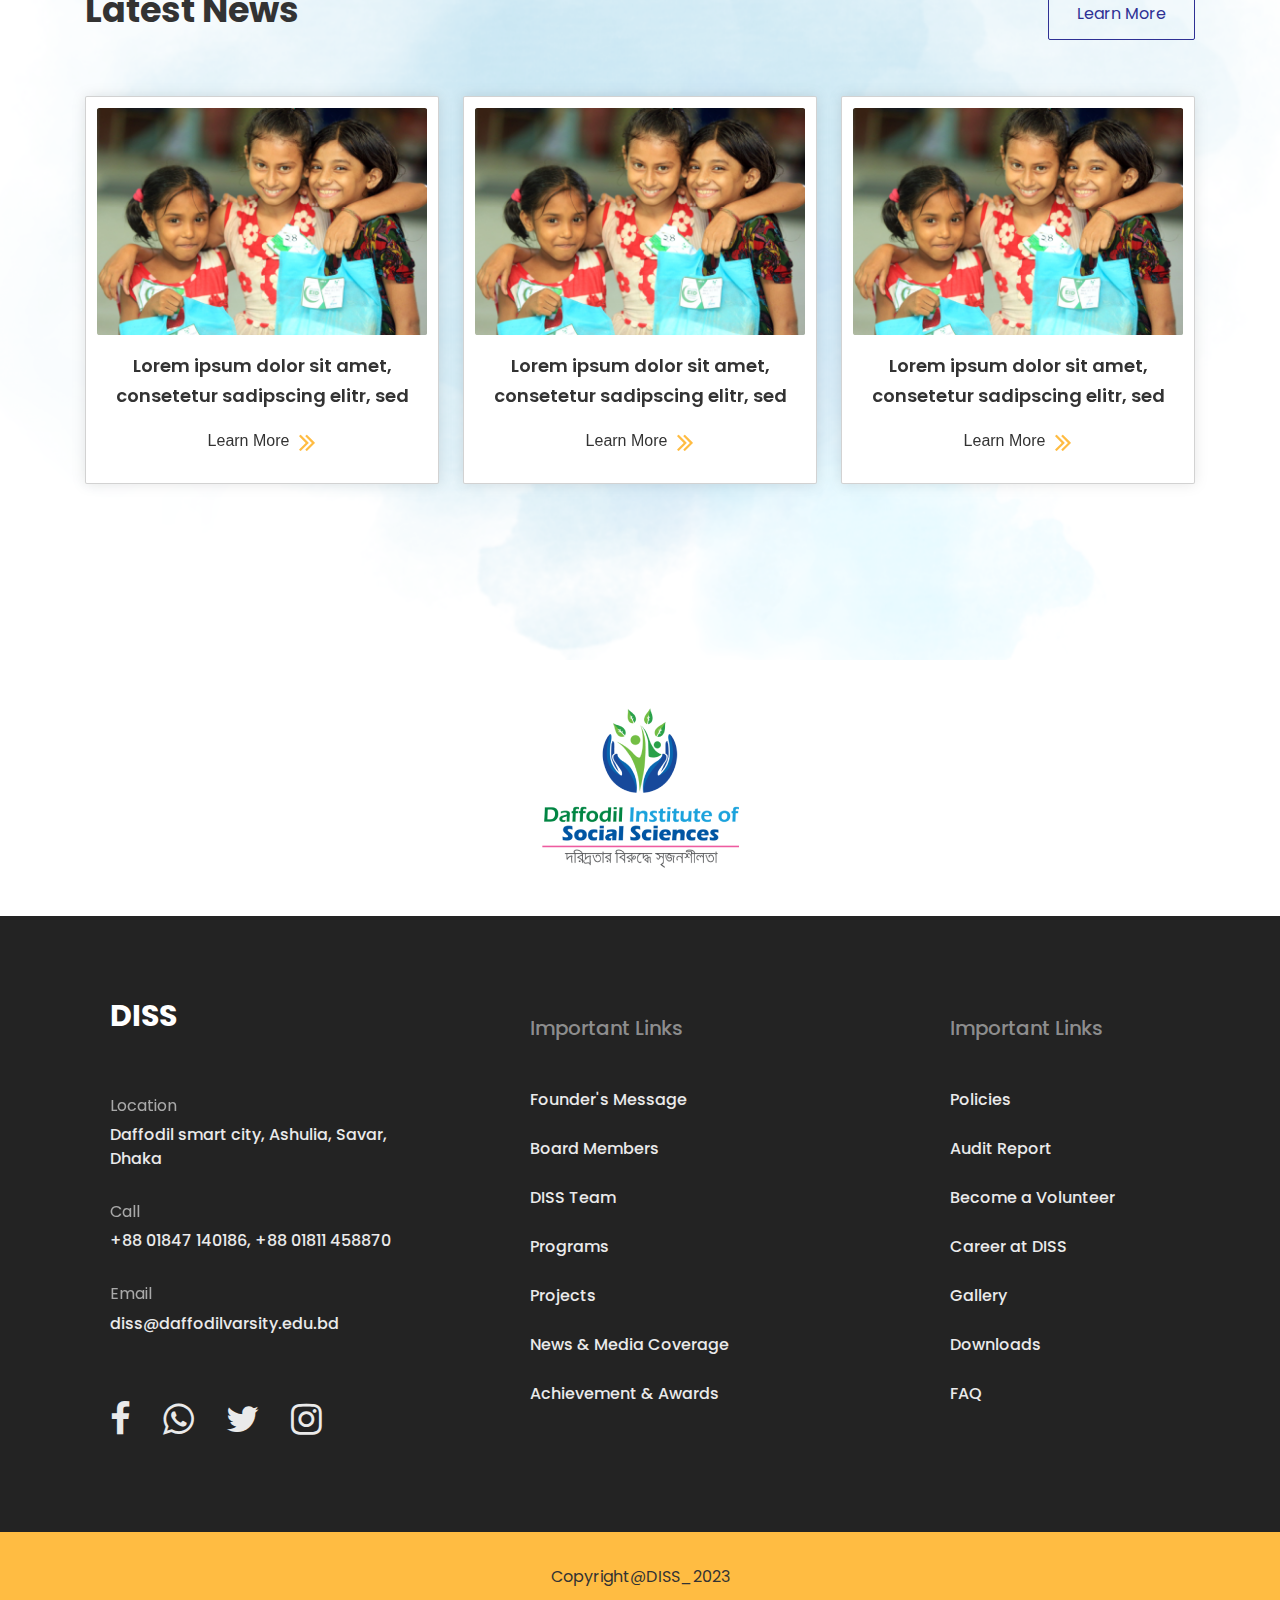
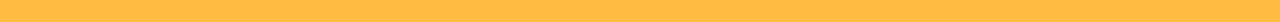
==== commit ecc671d8: "updated" ====
--- a/index.html
+++ b/index.html
@@ -146,7 +146,7 @@
             </div>
             <div class="row">
                 <div class="col-lg-4 third-bg">
-                    <div class="our-work">
+                    <div class="our-work pb-50">
                         <h1 class="content-header">Our Programs</h1>
                         <p class="content-details">Lorem ipsum dolor sit amet, Lorem ipsum dolor sit amet, et justo duo dolores et ea rebum. Stet clita kasd gubergren, no sea tak Lorem ipsum dolor sit amet, consetetur sadipscing elitr, sed diam nonumy eirmod tempor invidunt ut labore et dolore magna aliquyam erat, sed diam voluptua. At vero eos et accusam et justo duo dolores et ea rebum. Stet clita kasd gubergren, no sea tak Lorem ipsum dolor sit amet, consetetur sadipscing elitr, sed diam nonumy eirmod tempor invidunt ut labore et dolore magna aliquyam erat, sed diam voluptua. At vero eos et accusam et justo duo dolores et ea rebum.</p>
                     </div>
@@ -195,7 +195,7 @@
                             </div>
                             <div class="event-buttons">
                                 <a href="" class="block-button margin-right second-bg">Contact</a>
-                                <a href="#" class="news-section-button">Join event</a>
+                                <a href="#" class="news-section-button">Join Event</a>
                                 
                             </div>
                         </div>
--- a/css/style.css
+++ b/css/style.css
@@ -521,6 +521,9 @@
   .flex-direction-lg {
     flex-direction: column-reverse;
   }
+  .pb-50 {
+    padding-bottom: 50px;
+  }
 }
 @media (min-width: 992px) and (max-width: 1199.98px) {
   .our-work {
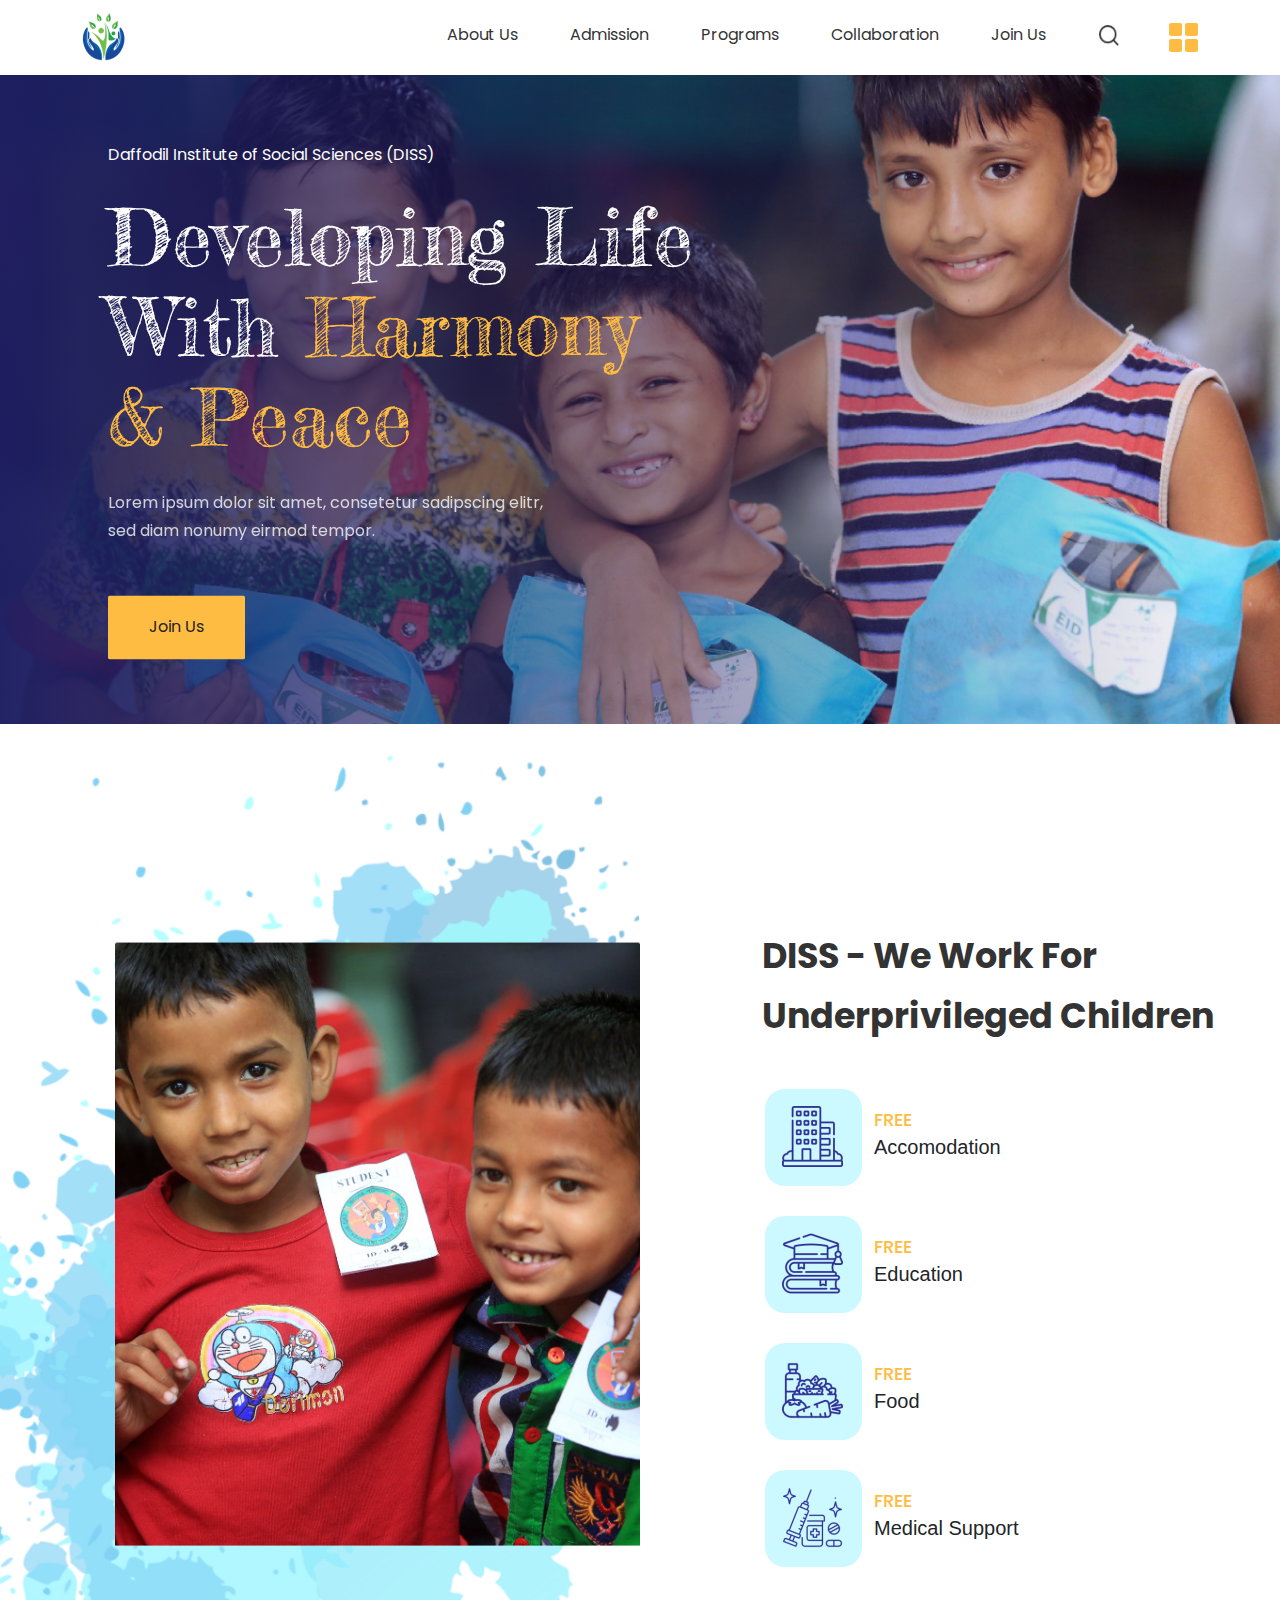
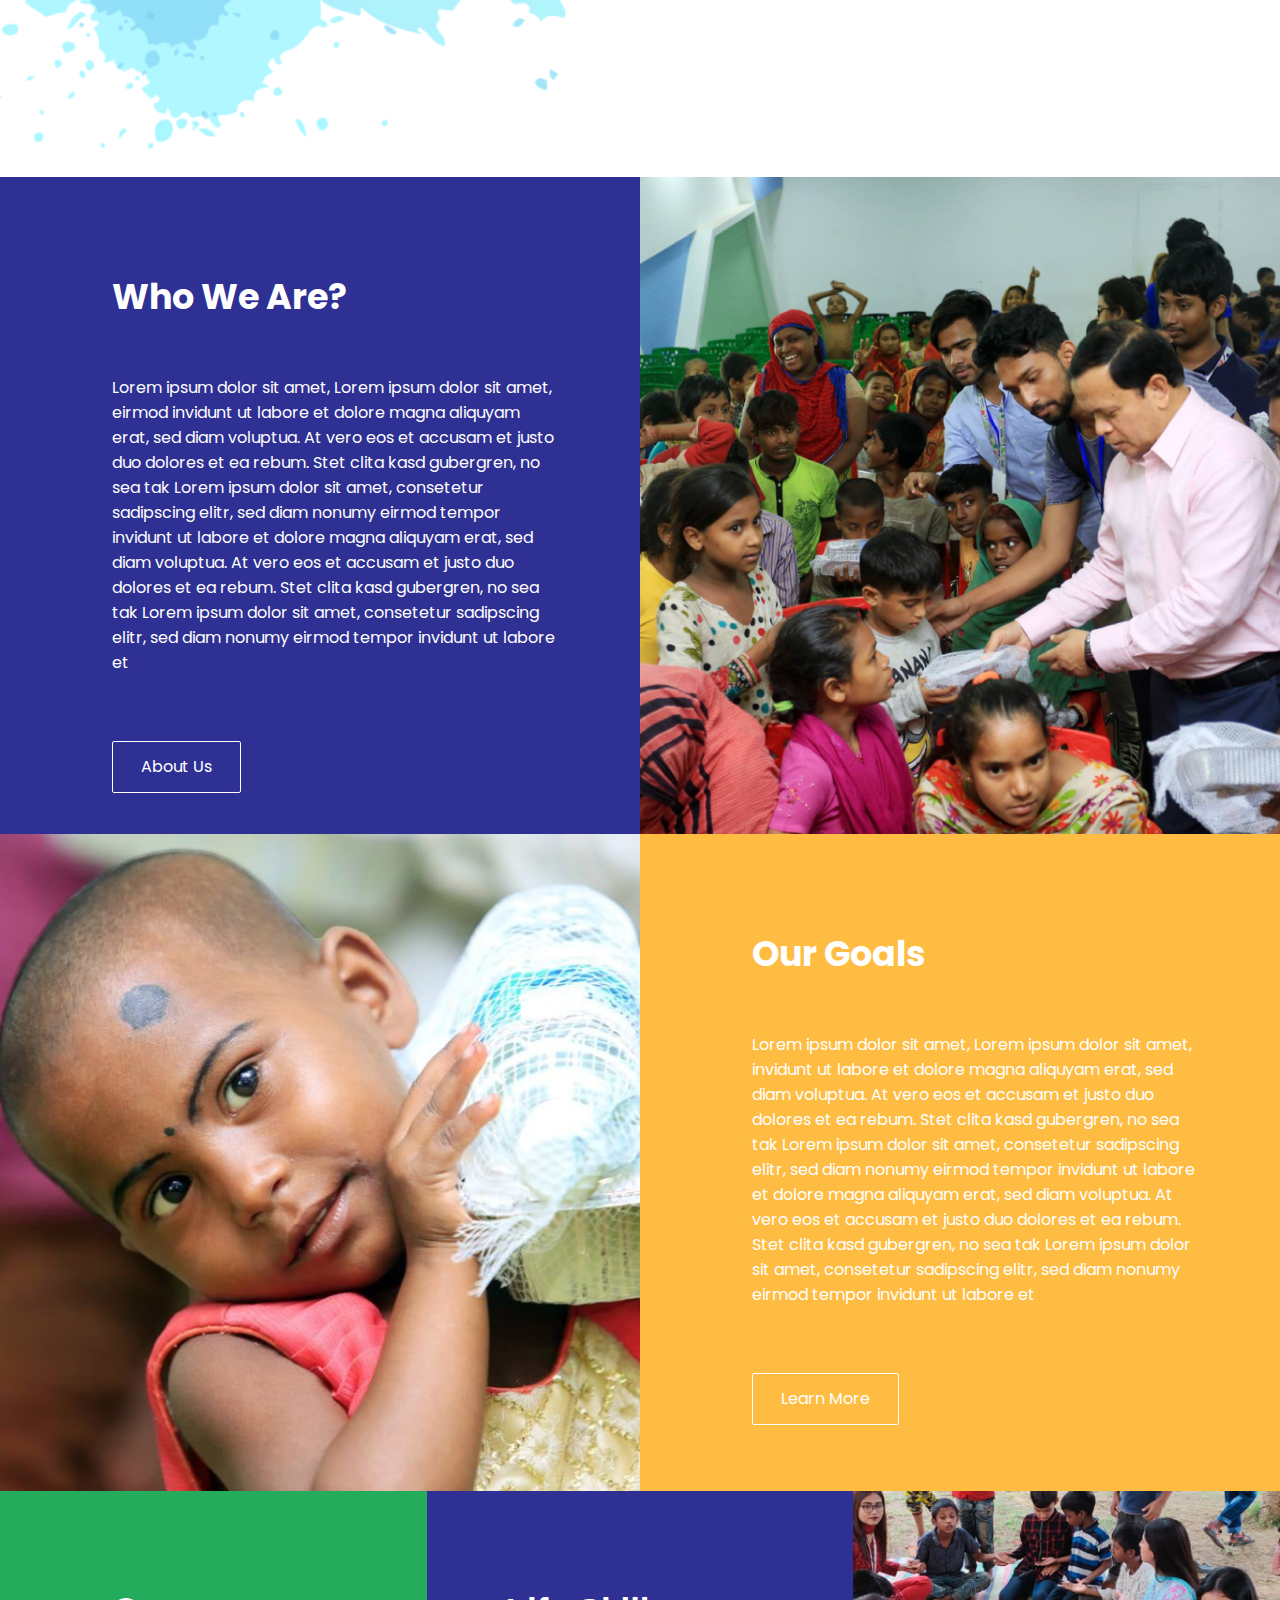
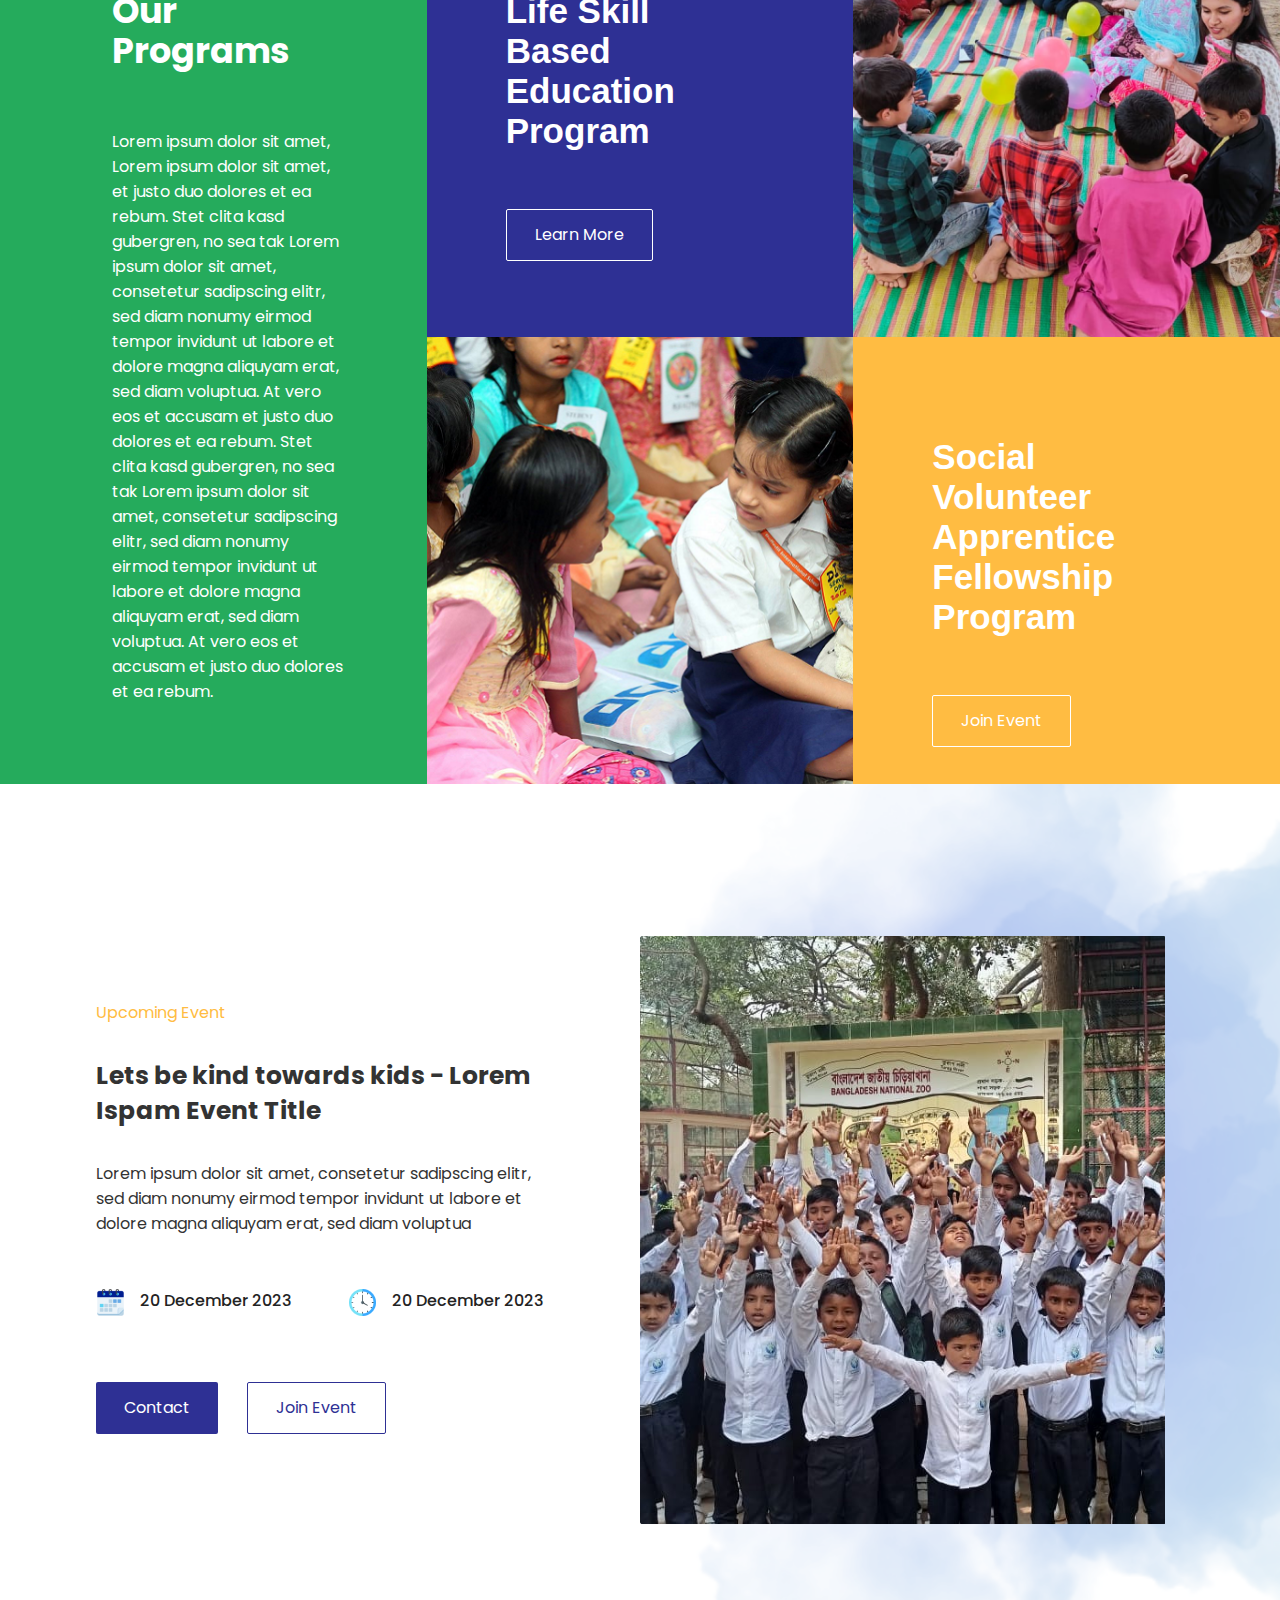
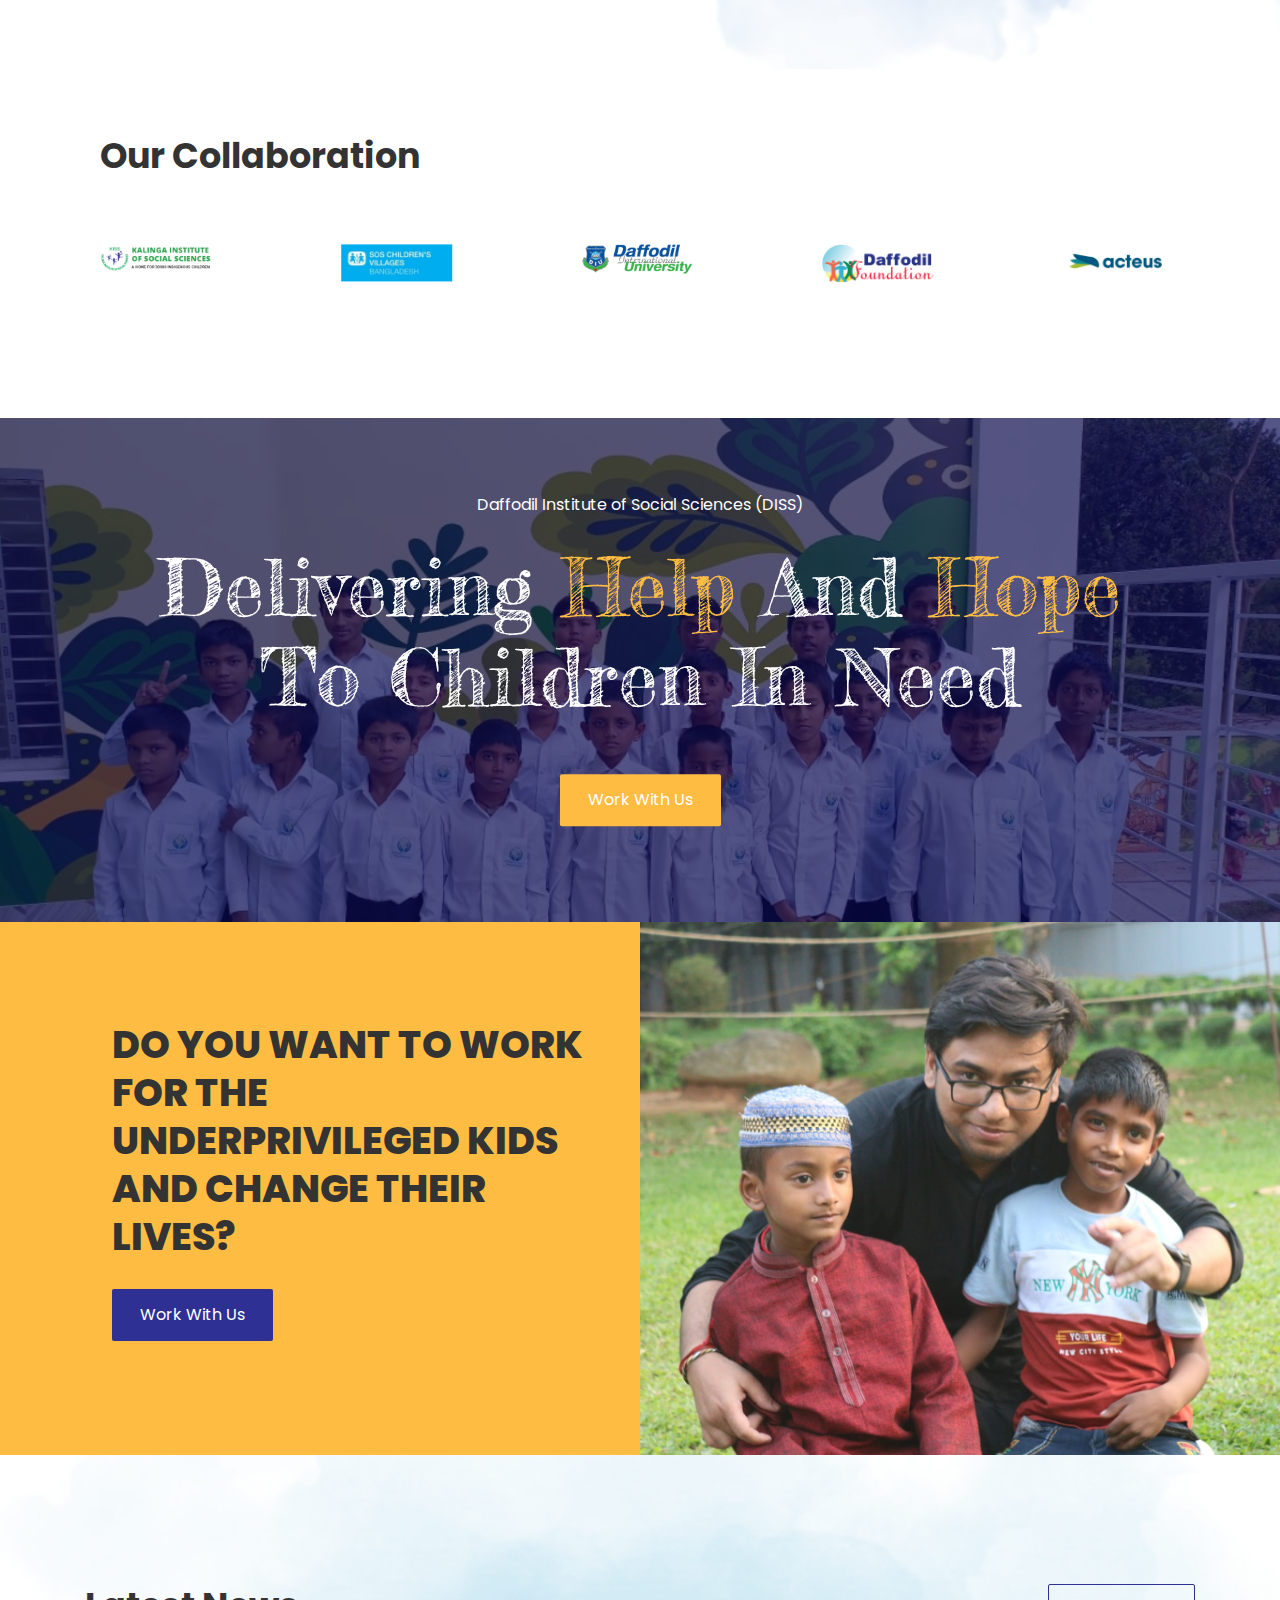
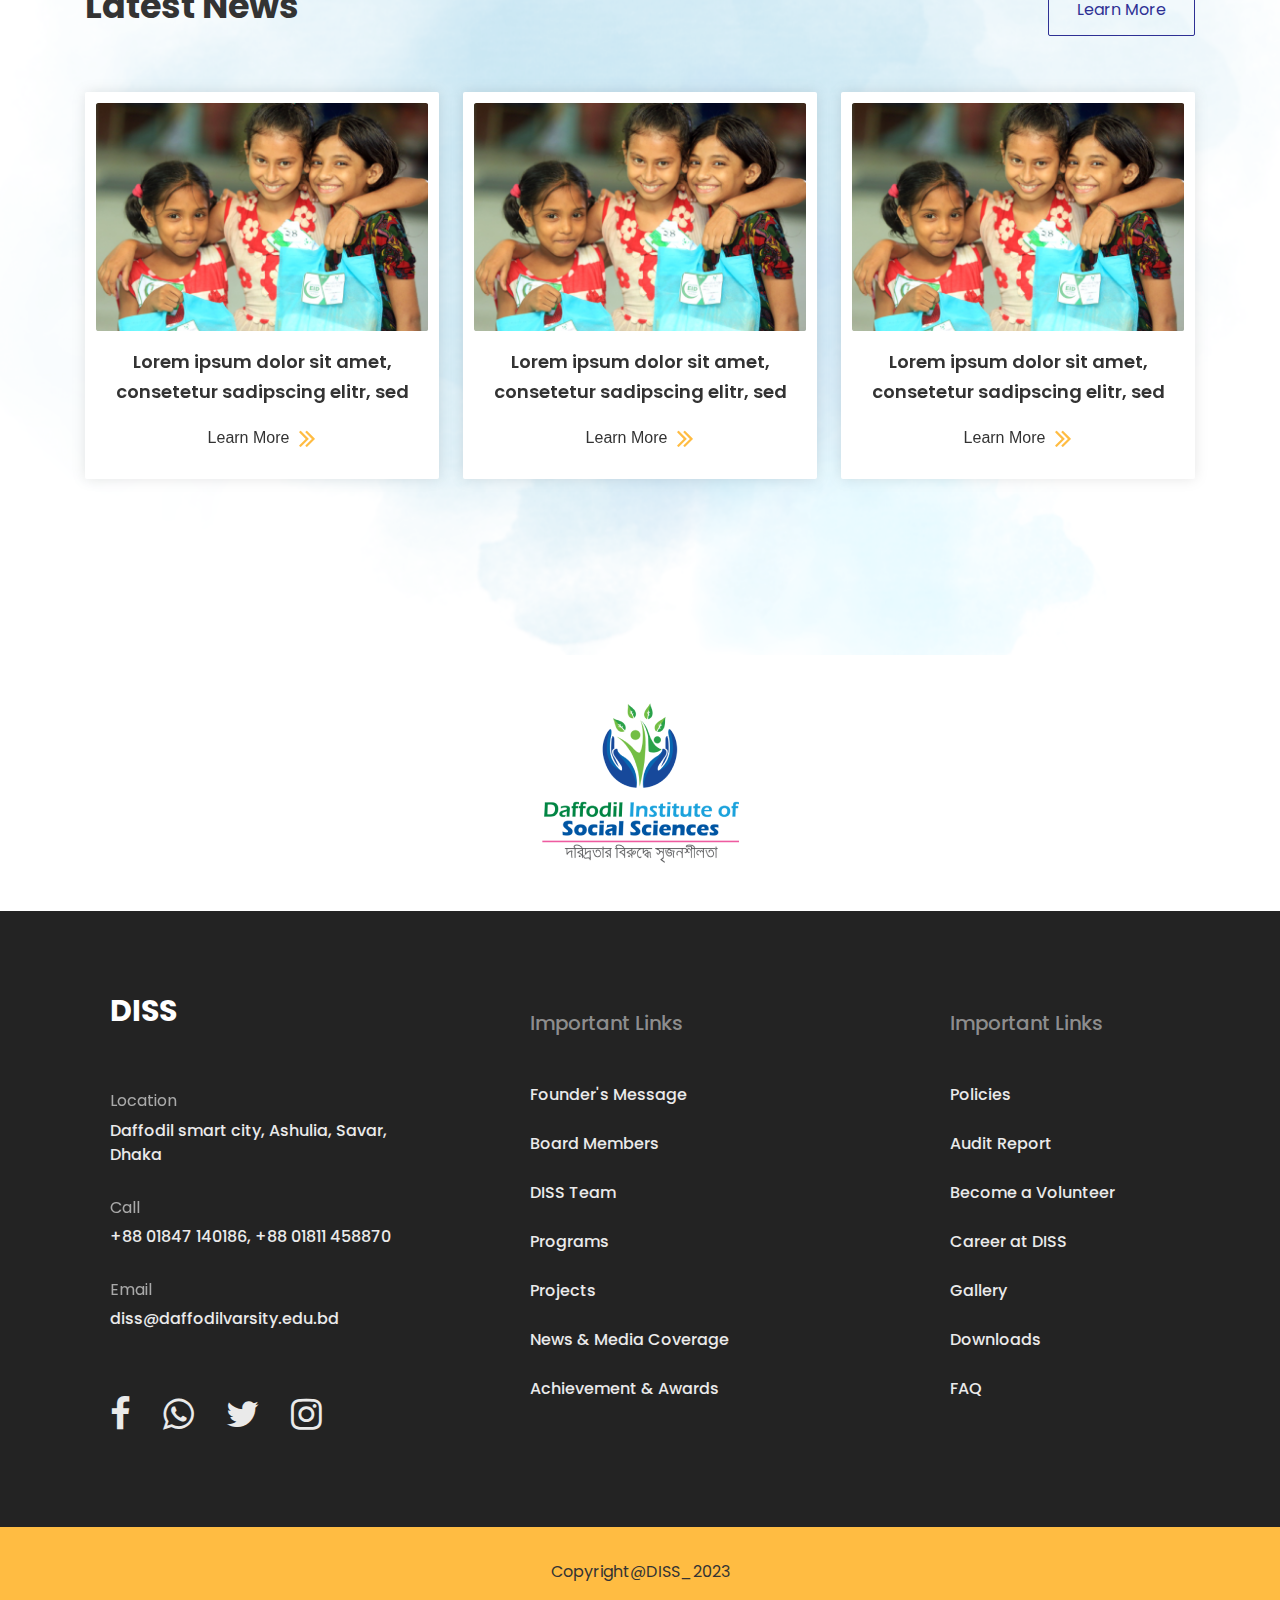
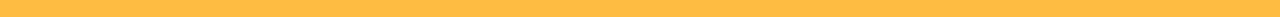
==== commit 1ed75c6f: "Updated" ====
--- a/index.html
+++ b/index.html
@@ -1,16 +1,19 @@
 <!DOCTYPE html>
-<html>
+<html lang="en">
 <head>
     <title>DISS</title>
+    <link rel="icon" type="image/x-icon" href="img/favicon.ico">
     <meta charset="UTF-8">
+    <meta property="og:locale" content="en_US">
+    <meta name="description" content="Daffodil Institute of Social Science">
+    <meta name="keywords" content="DISS, Daffodil, Institute, Social">
     <meta name="viewport" content="width=device-width, initial-scale=1.0">
     <link rel="stylesheet" href="https://cdn.jsdelivr.net/npm/bootstrap@5.0.0/dist/css/bootstrap.min.css">
     <link rel="preconnect" href="https://fonts.gstatic.com">
     <link href="https://fonts.googleapis.com/css2?family=Poppins:wght@400;700&family=Fredericka+the+Great&display=swap" rel="stylesheet">
     <link rel="stylesheet" href="https://cdnjs.cloudflare.com/ajax/libs/font-awesome/4.7.0/css/font-awesome.min.css">
     <link rel="stylesheet" href="css/style.css">
-    <style>
-    </style>
+    <link rel="stylesheet" href="css/responsive.css">
 </head>
 <body>
     <!-- Start Navigation-->
@@ -28,18 +31,20 @@
                     <li class="nav-item"><a class="nav-link" href="#">Programs</a></li>
                     <li class="nav-item"><a class="nav-link" href="#">Collaboration</a></li>
                     <li class="nav-item"><a class="nav-link" href="#">Join Us</a></li>
+                    <li class="nav-item"><a class="nav-link" href="#"><img  class="search-icon" src="img/search.png" alt="Search Icon"></a></li>
+                    <li class="nav-item"><a class="nav-link" href="#"><img class="grid2" src="img/grid.png" alt="Grid-2"></a></li>
                 </ul>
-                <div id="sb-search" class="sb-search">
+                <!-- <div id="sb-search" class="sb-search">
                     <form class="searchbar">
                         <input type="search" placeholder="Search here" name="search" class="rounded-pill searchbar-input"
                             onkeyup="buttonUp();" required>
                         <input type="submit" class="searchbar-submit" value="">
-                        <span class="searchbar-icon"><img src="img/search.png" alt="Search Icon"/></span>
+                        <span class="searchbar-icon"><img src="img/search.png" alt="Search Icon"></span>
                     </form>
                 </div>
                 <div class="nav-link">
-                    <a href="#"><img width="20" height="20" src="img/grid.png" alt="Grid-2"/></a>
-                </div>
+                    <a href="#"><img src="img/grid.png" alt="Grid-2"></a>
+                </div> -->
             </div>
         </div>
     </nav>
@@ -49,9 +54,9 @@
         <img src="img/banner.jpg" alt="Banner Image">
         <div class="gradient-overlay"></div>
         <div class="banner-caption col-sm-10 col-lg-7">
-            <h2 class="caption-small-one">Daffodil Institute of Social Sciences (DISS)</h2>
-            <h1 class="caption-big">Developing Life With <span class="first-color">Harmony <span class="line-break">& Peace</span></h1>
-            <h2 class="caption-small-two">Lorem ipsum dolor sit amet, consetetur sadipscing elitr, <span class="line-break">sed diam nonumy eirmod tempor.</span></h2>
+            <h4 class="caption-small-one">Daffodil Institute of Social Sciences (DISS)</h4>
+            <h2 class="caption-big">Developing Life With <span class="first-color">Harmony <span class="line-break">& Peace</span></span></h2>
+            <h4 class="caption-small-two">Lorem ipsum dolor sit amet, consetetur sadipscing elitr, <span class="line-break">sed diam nonumy eirmod tempor.</span></h4>
             <div class="banner-button">
                 <a class="button btn">Join Us</a>
             </div>
@@ -72,11 +77,11 @@
                     <div class="about-container">
                         <div class="about-content">
                             <div class="section-header-wrapper">
-                                <h1 class="section-header">DISS - We Work For Underprivileged Children</h1>
+                                <h2 class="section-header">DISS - We Work For Underprivileged Children</h2>
                             </div>
                             <div class="row about-categorie">
                                 <div class="col-4 about-hero-img">
-                                    <img src="img/about1.png" alt="Image">
+                                    <img src="img/icon1.png" alt="Image">
                                 </div>
                                 <div class="col-8 pt-3">
                                     <h5 class="about-sub-header">Free</h5>
@@ -85,7 +90,7 @@
                             </div>
                             <div class="row about-categorie">
                                 <div class="col-4 about-hero-img">
-                                    <img src="img/about2.png" alt="Image">
+                                    <img src="img/icon2.png" alt="Image">
                                 </div>
                                 <div class="col-8 pt-3">
                                     <h5 class="about-sub-header">Free</h5>
@@ -94,7 +99,7 @@
                             </div>
                             <div class="row about-categorie">
                                 <div class="col-4 about-hero-img">
-                                    <img src="img/about3.png" alt="Image">
+                                    <img src="img/icon3.png" alt="Image">
                                 </div>
                                 <div class="col-8 pt-3">
                                     <h5 class="about-sub-header">Free</h5>
@@ -103,7 +108,7 @@
                             </div>
                             <div class="row about-categorie">
                                 <div class="col-4 about-hero-img">
-                                    <img src="img/about4.png" alt="Image">
+                                    <img src="img/icon4.png" alt="Image">
                                 </div>
                                 <div class="col-8 pt-3">
                                     <h5 class="about-sub-header">Free</h5>
@@ -123,22 +128,22 @@
             <div class="row">
                 <div class="col-lg-6 second-bg">
                     <div class="our-work">
-                        <h1 class="content-header">Who We Are?</h1>
+                        <h2 class="content-header">Who We Are?</h2>
                         <p class="content-details">Lorem ipsum dolor sit amet, Lorem ipsum dolor sit amet, eirmod invidunt ut labore et dolore magna aliquyam erat, sed diam voluptua. At vero eos et accusam et justo duo dolores et ea rebum. Stet clita kasd gubergren, no sea tak Lorem ipsum dolor sit amet, consetetur sadipscing elitr, sed diam nonumy eirmod tempor invidunt ut labore et dolore magna aliquyam erat, sed diam voluptua. At vero eos et accusam et justo duo dolores et ea rebum. Stet clita kasd gubergren, no sea tak Lorem ipsum dolor sit amet, consetetur sadipscing elitr, sed diam nonumy eirmod tempor invidunt ut labore et</p>
                         <a href="#" class="border-button">About Us</a>
                     </div>
                 </div>
                 <div class="col-lg-6 no-padding">
-                    <img src="img/img1.png" width="100%" height="auto" alt="Image">
+                    <img src="img/img1.png" class="img-auto" alt="Image">
                 </div>
             </div>
             <div class="row flex-direction-lg">
                 <div class="col-lg-6 no-padding">
-                    <img src="img/img2.png" width="100%" height="auto" alt="Image">
+                    <img src="img/img2.png" class="img-auto" alt="Image">
                 </div>
                 <div class="col-lg-6 first-bg">
                     <div class="our-work">
-                        <h1 class="content-header">Our Goals</h1>
+                        <h2 class="content-header">Our Goals</h2>
                         <p class="content-details">Lorem ipsum dolor sit amet, Lorem ipsum dolor sit amet, invidunt ut labore et dolore magna aliquyam erat, sed diam voluptua. At vero eos et accusam et justo duo dolores et ea rebum. Stet clita kasd gubergren, no sea tak Lorem ipsum dolor sit amet, consetetur sadipscing elitr, sed diam nonumy eirmod tempor invidunt ut labore et dolore magna aliquyam erat, sed diam voluptua. At vero eos et accusam et justo duo dolores et ea rebum. Stet clita kasd gubergren, no sea tak Lorem ipsum dolor sit amet, consetetur sadipscing elitr, sed diam nonumy eirmod tempor invidunt ut labore et</p>
                         <a href="#" class="border-button">Learn More</a>
                     </div>
@@ -147,7 +152,7 @@
             <div class="row">
                 <div class="col-lg-4 third-bg">
                     <div class="our-work pb-50">
-                        <h1 class="content-header">Our Programs</h1>
+                        <h2 class="content-header">Our Programs</h2>
                         <p class="content-details">Lorem ipsum dolor sit amet, Lorem ipsum dolor sit amet, et justo duo dolores et ea rebum. Stet clita kasd gubergren, no sea tak Lorem ipsum dolor sit amet, consetetur sadipscing elitr, sed diam nonumy eirmod tempor invidunt ut labore et dolore magna aliquyam erat, sed diam voluptua. At vero eos et accusam et justo duo dolores et ea rebum. Stet clita kasd gubergren, no sea tak Lorem ipsum dolor sit amet, consetetur sadipscing elitr, sed diam nonumy eirmod tempor invidunt ut labore et dolore magna aliquyam erat, sed diam voluptua. At vero eos et accusam et justo duo dolores et ea rebum.</p>
                     </div>
                 </div>
@@ -155,21 +160,21 @@
                     <div class="row flex-direction-md">
                         <div class="col-md-6 second-bg">
                             <div class="program-padding">
-                                <h1 class="content-header">Life Skill Based Education Program</h1>
+                                <h2 class="content-header">Life Skill Based Education Program</h2>
                                 <a href="#" class="border-button">Learn More</a>
                             </div>
                         </div>
                         <div class="col-md-6 no-padding">
-                            <img src="img/img3.png" width="100%" height="auto" alt="Image">
+                            <img src="img/img3.png" class="img-auto" alt="Image">
                         </div>
                     </div>
                     <div class="row">
                         <div class="col-md-6 no-padding">
-                            <img src="img/img4.png" width="100%" height="auto" alt="Image">
+                            <img src="img/img4.png" class="img-auto" alt="Image">
                         </div>
                         <div class="col-md-6 first-bg">
                             <div class="program-padding">
-                                <h1 class="content-header">Social Volunteer Apprentice Fellowship Program</h1>
+                                <h2 class="content-header">Social Volunteer Apprentice Fellowship Program</h2>
                                 <a href="#" class="border-button">Join Event</a>
                             </div>
                         </div>
@@ -215,7 +220,7 @@
     <section>
         <div class="partner-section">
             <div class="section-header-wrapper">
-                <h1 class="section-header">Our Collaboration</h1>
+                <h2 class="section-header">Our Collaboration</h2>
             </div>
             <div class="partner-logo-container">
                 <div class="col-md-2">
@@ -243,8 +248,8 @@
             <img src="img/banner-2.png" alt="Banner Image">
             <div class="volunteer-gradient-overlay"></div>
             <div class="volunteer-banner-caption">
-                <h2 class="caption-small-one">Daffodil Institute of Social Sciences (DISS)</h2>
-                <h1>Delivering <span class="first-color">Help</span> And <span class="first-color">Hope</span> To Children In Need</h1>
+                <h4 class="caption-small-one">Daffodil Institute of Social Sciences (DISS)</h4>
+                <h2>Delivering <span class="first-color">Help</span> And <span class="first-color">Hope</span> To Children In Need</h2>
                 <div class="text-center">
                     <a class="volunteer-block-button first-bg">Work With Us</a>
                 </div>
@@ -254,14 +259,14 @@
             <div class="row">
                 <div class="col-lg-6 first-bg">
                     <div class="volunteer">
-                        <h1 class="volunteer-text">DO YOU WANT TO WORK FOR THE UNDERPRIVILEGED KIDS AND CHANGE THEIR LIVES?</h1>
+                        <h2 class="volunteer-text">DO YOU WANT TO WORK FOR THE UNDERPRIVILEGED KIDS AND CHANGE THEIR LIVES?</h2>
                         <div class="">
                             <a class="block-button second-bg">Work With Us</a>
                         </div>
                     </div>
                 </div>
                 <div class="col-lg-6 no-padding">
-                    <img src="img/img5.png" width="100%" height="auto" alt="Image">
+                    <img src="img/img5.png" class="img-auto" alt="Image">
                 </div>
             </div>
         </div>
@@ -312,11 +317,11 @@
     <!-- End News Section -->
     <!-- Start Footer Section -->
     <div class="text-center my-5">
-        <img src="img/logo-footer.png" width="197px" height="160px" alt="DISS Logo">
+        <img src="img/logo-footer.png" class="footer-logo" alt="DISS Logo">
     </div>
     <footer class="footer">
         <div class="footer-section">
-            <h1 class="footer-section-header">DISS</h1>
+            <h2 class="footer-section-header">DISS</h2>
             <div class="social-contact">
                 <h6>Location</h6>
                 <p>Daffodil smart city, Ashulia, Savar, Dhaka</p>
@@ -337,7 +342,7 @@
             </div>
         </div>
         <div class="footer-section">
-            <h3>Important Links</h3>
+            <h5>Important Links</h5>
             <ul>
                 <li><a href="#">Founder's Message</a></li>
                 <li><a href="#">Board Members</a></li>
@@ -349,7 +354,7 @@
             </ul>
         </div>
         <div class="footer-section">
-            <h3>Important Links</h3>
+            <h5>Important Links</h5>
             <ul>
                 <li><a href="#">Policies</a></li>
                 <li><a href="#">Audit Report</a></li>
--- a/css/style.css
+++ b/css/style.css
@@ -39,21 +39,6 @@
   font-family: "Poppins";
   padding-bottom: 25px;
 }
-@media (max-width: 480px) {
-  .section-header {
-    font-size: 30px;
-    line-height: 38px;
-  }
-  .border-button {
-    padding: 16px 18px;
-  }
-  .block-button {
-    padding: 16px 18px;
-  }
-  .news-section-button {
-    padding: 16px 18px;
-  }
-}
 .block-button {
   border-radius: 2px;
   color: #ffffff;
@@ -94,17 +79,21 @@
   border: 1px solid #25ab5c;
   color: #25ab5c;
 }
+.img-auto {
+  height: auto;
+  width: 100%;
+}
 /* for navigation */
-.navbar {
-  padding-top: .156rem;
-  padding-bottom: .156rem;
+.navbar-brand img {
+  max-width: 44px;
+  max-height: 49px;
 }
 .navbar-light .navbar-nav .nav-link {
   font-size: 16px;
   color: #333333;
   font-weight: 400;
-  padding-right: 1.0rem;
-  padding-left: 1.0rem;
+  padding-right: 26px;
+  padding-left: 26px;
   font-family: "Poppins";
 }
 .navbar-light .navbar-nav .nav-link:hover {
@@ -122,7 +111,7 @@
   background-color: white;
 } */
 /* for searchbar */
-.searchbar {
+/* .searchbar {
   position: relative;
   width: 50px;
   height: 50px;
@@ -163,6 +152,7 @@
   font-family: "Poppins";
   font-size: 22px;
   right: 0;
+  left: 0;
   padding: 0;
   margin: 0;
   border: 0;
@@ -174,23 +164,18 @@
 }
 .searchbar-open {
   width: 250px;
-}
-@media (max-width: 767.98px) {
-  .navbar {
-    box-shadow: 0 2px 4px rgba(0, 0, 0, 0.2);
-  }
-  .searchbar {
-      width: 100%;
-      max-width: 250px;
-      margin-top: -8px;
-  }
-}
-@media (min-width: 768px) and (max-width: 991.98px) {
-  .searchbar {
-    width: 100%;
-    max-width: 500px;
-    margin-top: -8px;
-  }
+} */
+.nav-link .search-icon {
+  width: 20.45px;
+  height: 20.45px;
+  margin-right: 1px;
+  margin-left: 1px;
+}
+.nav-link .grid2 {
+  width: 29px;
+  height: 29px;
+  margin-right: -26px;
+  margin-left: -3px;
 }
 /* for Banner */
 .banner-section {
@@ -262,137 +247,6 @@
 .banner-section .banner-button .button:hover {
   color: #ffffff;
 }
-@media (max-width: 319.98px) {
-  .banner-section .caption-big {
-    margin-top: 14px;
-    margin-bottom: 12px;
-    font-size: 24px;
-    line-height: 28px;
-  }
-  .banner-section .banner-button {
-    margin-top: 14px;
-  }
-  .banner-section .banner-caption {
-    left: 16px;
-  }
-  .banner-section .caption-small-one {
-    font-size: 14px;
-    line-height: 16px;
-  }
-  .banner-section .caption-small-two {
-    display: none;
-  }
-  .banner-section .banner-button .button {
-    padding: 10px 16px;
-    border-radius: 2px;
-  }
-}
-@media (min-width: 320px) and (max-width: 479.98px) {
-  .banner-section .caption-big {
-    margin-top: 18px;
-    margin-bottom: 12px;
-    font-size: 26px;
-    line-height: 30px;
-  }
-  .banner-section .banner-button {
-    margin-top: 14px;
-  }
-  .banner-section .banner-caption {
-    left: 16px;
-  }
-  .banner-section .caption-small-one {
-    font-size: 14px;
-    line-height: 16px;
-  }
-  .banner-section .caption-small-two {
-    font-size: 14px;
-    line-height: 16px;
-  }
-  .banner-section .banner-button .button {
-    padding: 10px 16px;
-    border-radius: 2px;
-  }
-}
-@media (min-width: 480px) and (max-width: 575.98px) {
-  .banner-section .caption-big {
-    margin-top: 20px;
-    margin-bottom: 15px;
-    font-size: 36px;
-    line-height: 40px;
-  }
-  .banner-section .banner-button {
-    margin-top: 18px;
-  }
-  .banner-section .banner-caption {
-    left: 16px;
-  }
-  .banner-section .caption-small-two {
-    line-height: 17px;
-  }
-  .banner-section .banner-button .button {
-    padding: 11px 20px;
-    border-radius: 2px;
-  }
-}
-@media (min-width: 576px) and (max-width: 767.98px) {
-  .banner-section .caption-big {
-    margin-top: 20px;
-    margin-bottom: 15px;
-    font-size: 44px;
-    line-height: 52px;
-  }
-  .banner-section .banner-button {
-    margin-top: 24px;
-  }
-  .banner-section .banner-caption {
-    left: 50px;
-  }
-  .banner-section .caption-small-two {
-    line-height: 22px;
-  }
-  .banner-section .banner-button .button {
-    padding: 14px 20px;
-    border-radius: 2px;
-  }
-}
-@media (min-width: 768px) and (max-width: 991.98px) {
-  .banner-section .caption-big {
-    margin-bottom: 24px;
-    font-size: 60px;
-    line-height: 74px;
-  }
-  .banner-section .banner-caption {
-    left: 50px;
-  }
-  .banner-section .caption-small-two {
-    line-height: 18px;
-  }
-  .banner-section .banner-button .button {
-    padding: 18px 26px;
-    border-radius: 2px;
-  }
-}
-@media (min-width: 992px) and (max-width: 1199.98px) {
-  .banner-section .banner-caption .line-break {
-    display: block;
-  }
-  .banner-section .caption-big {
-    margin-bottom: 24px;
-    font-size: 60px;
-    line-height: 74px;
-  }
-  .banner-section .banner-caption {
-    left: 50px;
-  }
-  .banner-section .caption-small-two {
-    line-height: 24px;
-  }
-}
-@media (min-width: 1200px) {
-  .banner-section .banner-caption .line-break {
-    display: block;
-  }
-}
 /* about section */
 .about-image-container {
   position: relative;
@@ -436,27 +290,16 @@
   margin-bottom: 0px
 }
 .about-hero-img {
-  opacity: 0.549;
+  /* opacity: 0.549; */
   width: 97px;
   height: 97px;
   border-radius: 20px;
   background-color: #ccf9ff;
   padding: 17px;
 }
-@media (max-width: 991.98px) {
-  .about-content {
-    padding-top: 20px;
-    padding-left: 30px;
-    margin-bottom: 25px;
-  }
-}
-@media (min-width: 992px) and (max-width: 1199.98px) {
-  .about-content {
-    padding-left: 70px;
-  }
-  .about-categorie {
-    padding: 5px 0px;
-  }
+.about-hero-img img{
+  max-width: 61px;
+  max-height: 61px;
 }
 /* Work section */
 .our-work {
@@ -486,68 +329,6 @@
   line-height: 25px;
   color: #ffffff;
   font-weight: 400;
-}
-@media (max-width: 479.98px) {
-  .our-work .content-header {
-    font-size: 30px;
-    line-height: 38px;
-  }
-  .content-header {
-    font-size: 30px;
-    line-height: 38px;
-  }
-}
-@media (max-width: 767.98px) {
-  .flex-direction-md {
-    flex-direction: column-reverse;
-  }
-}
-@media (max-width: 991.98px) {
-  .our-work {
-    padding: 70px 30px 0px 30px;
-  }
-  .program-padding {
-    padding: 70px 30px 0px 30px;
-  }
-  .our-work .content-header {
-    padding-bottom: 30px;
-  }
-  .border-button {
-    margin-bottom: 50px;
-  }
-  .our-work .content-details {
-    text-align: justify;
-  }
-  .flex-direction-lg {
-    flex-direction: column-reverse;
-  }
-  .pb-50 {
-    padding-bottom: 50px;
-  }
-}
-@media (min-width: 992px) and (max-width: 1199.98px) {
-  .our-work {
-    padding: 40px 24px 0px 30px;
-  }
-  .program-padding {
-    padding: 70px 30px 0px 30px;
-  }
-  .our-work .content-header {
-    padding-bottom: 18px;
-  }
-  .border-button {
-    margin-top: 10px;
-  }
-}
-@media (max-width: 767.98px) {
-  .border-button {
-    margin-bottom: 50px;
-  }
-}
-@media (min-width: 1240px) {
-  .border-button {
-    margin-bottom: 10px;
-  }
 }
 /* Event Section */
 .event-buttons {
@@ -614,25 +395,6 @@
   font-weight: 500;
   font-family: "Poppins";
 }
-@media (max-width: 479.98px) {
-  .event-shedule {
-    display: block;
-  }
-  .event-buttons .margin-right{
-    margin-right: 20px;
-  }
-}
-@media (max-width: 768px) {
-  .event-content {
-    padding-left: 0px;
-    padding-right: 0px;
-  }
-}
-@media (max-width: 992px) {
-  .event-description {
-    text-align: justify;
-  }
-}
 /* Partner Section */
 .partner-section {
   padding: 50px 100px 115px 100px;
@@ -655,22 +417,6 @@
   max-width: 117px;
   height: auto;
   padding-right: 5px;
-}
-@media (max-width: 333.98px) {
-  .partner-section {
-    padding: 30px;
-  }
-  .partner-logo-container {
-    justify-content: center;
-  }
-  .partner-logo {
-    padding: 5px;
-  }
-}
-@media (min-width: 334px) and (max-width: 767.98px) {
-  .partner-section {
-    padding: 50px;
-  }
 }
 /* volunteer banner */
 .volunteer-banner-section {
@@ -710,7 +456,7 @@
   font-family: "Poppins";
   margin-top: 1%;
 }
-.volunteer-banner-caption h1{
+.volunteer-banner-caption h2{
   font-size: 79px;
   line-height: 90px;
   color: #ffffff;
@@ -749,119 +495,6 @@
   font-weight: 800;
   padding-bottom: 4%;
   font-family: "Poppins";
-}
-@media (max-width: 319.98px) {
-  .volunteer-banner-caption {
-    width: 96%;
-  }
-  .volunteer-banner-caption .caption-small-one {
-    font-size: 13px;
-    line-height: 14px;
-  }
-  .volunteer-banner-caption h1{
-      font-size: 22px;
-      line-height: 26px;
-  }
-  .volunteer-block-button {
-    font-size: 14px;
-    padding: 14px 16px;
-  }
-  .volunteer {
-    padding: 70px 10px 0px 30px;
-  }
-  .volunteer-text {
-    font-size: 30px;
-    line-height: 40px;
-    font-weight: 700;
-  }
-}
-@media (min-width: 320px) and (max-width: 479.98px) {
-  .volunteer-banner-caption {
-    width: 95%;
-  }
-  .volunteer-banner-caption .caption-small-one {
-    font-size: 14px;
-    line-height: 18px;
-  }
-  .volunteer-banner-caption h1{
-      font-size: 25px;
-      line-height: 30px;
-  }
-  .volunteer-block-button {
-    font-size: 14px;
-    padding: 14px 16px;
-    }
-  .volunteer {
-    padding: 70px 10px 0px 30px;
-  }
-  .volunteer-text {
-    font-size: 30px;
-    line-height: 40px;
-    font-weight: 700;
-  }
-}
-@media (min-width: 480px) and (max-width: 575.98px) {
-  .volunteer-banner-caption {
-    width: 92%;
-  }
-  .volunteer-banner-caption h1{
-      font-size: 36px;
-      line-height: 44px;
-  }
-  .volunteer-block-button{
-    font-size: 14px;
-    }
-  .volunteer {
-    padding: 70px 20px 0px 30px;
-  }
-  .volunteer-text {
-    font-size: 35px;
-    line-height: 48px;
-  }
-}
-@media (min-width: 576px) and (max-width: 767.98px) {
-  .volunteer-banner-caption {
-    width: 92%;
-  }
-  .volunteer-banner-caption h1{
-      font-size: 42px;
-      line-height: 50px;
-  }
-  .volunteer {
-    padding: 70px 10px 0px 30px;
-  }
-  .volunteer-text {
-    font-size: 35px;
-    line-height: 48px;
-  }
-}
-@media (min-width: 768px) and (max-width: 991.98px) {
-  .volunteer-banner-caption h1{
-      font-size: 50px;
-      line-height: 60px;
-  }
-}
-@media (min-width: 992px) and (max-width: 1199.98px) {
-  .volunteer-banner-caption h1{
-    font-size: 65px;
-    line-height: 79px;
-  }
-  .volunteer {
-    padding: 70px 10px 0px 30px;
-  }
-  .volunteer-text {
-    font-size: 35px;
-    line-height: 48px;
-  }
-}
-@media (min-width: 1200px) and (max-width: 1360px) {
-  .volunteer {
-    padding-top: 99px;
-  }
-  .volunteer-text {
-    font-size: 38px;
-    line-height: 48px;
-  }
 }
 .news-background-image {
     background-image: url('../img/bg_img_3.png');
@@ -879,6 +512,7 @@
   border-radius: 2px;
   padding: .7rem;
   filter: drop-shadow(0 0 6.5px rgba(0,0,0,0.1));
+  border: none;
 }
 .card .card-body .card-text {
   font-size: 18px;
@@ -929,39 +563,11 @@
   color: #ffbc42;
   border: 1px solid #ffbc42;
 }
-@media (max-width: 319.98px) {
-  .news-section-header {
-    display: block;
-  }
-  .news-section-button-wrapper {
-    justify-content: flex-start;
-  }
-}
-@media(max-width: 1199.98px) {
-  .news-container {
-    padding: 25px 15px 0px 15px;
-  }
-  .news-section-header .section-header{
-    margin-top: 8px;
-  }
-}
-/* For button */
-@media (max-width: 480px) {
-  .section-header {
-    font-size: 30px;
-    line-height: 38px;
-  }
-  .border-button {
-    padding: 16px 18px;
-  }
-  .block-button {
-    padding: 16px 18px;
-  }
-  .news-section-button {
-    padding: 16px 18px;
-  }
-}
 /* Footer Section */
+.footer-logo {
+  width: 197px;
+  height: 160px;
+}
 .footer {
   background-color: #232323;
   color: #ffffff;
@@ -1005,7 +611,7 @@
   margin-top: -30px;
   margin-bottom: 50px;
 }
-.footer-section h3 {
+.footer-section h5 {
   font-size: 20px;
   margin-bottom: 48px;
   color: #a6a6a6d4;
@@ -1043,17 +649,4 @@
   line-height: 90px;
   margin: 0;
   font-family: "Poppins";
-}
-@media (max-width: 768px) {
-  .footer-section {
-    padding-left: 25px;
-  }
-  .footer-section-header {
-    margin-top: -50px;
-    margin-bottom: 50px;
-  }
-  .footer-section ul li {
-    margin-bottom: 20px;
-    margin-top: 20px;
-  }
 }--- a/css/responsive.css
+++ b/css/responsive.css
@@ -0,0 +1,400 @@
+  @media (max-width: 319.98px) {
+    .banner-section .caption-big {
+      margin-top: 14px;
+      margin-bottom: 12px;
+      font-size: 24px;
+      line-height: 28px;
+    }
+    .banner-section .banner-button {
+      margin-top: 14px;
+    }
+    .banner-section .banner-caption {
+      left: 16px;
+    }
+    .banner-section .caption-small-one {
+      font-size: 14px;
+      line-height: 16px;
+    }
+    .banner-section .caption-small-two {
+      display: none;
+    }
+    .banner-section .banner-button .button {
+      padding: 10px 16px;
+      border-radius: 2px;
+    }
+    .volunteer-banner-caption {
+        width: 96%;
+      }
+      .volunteer-banner-caption .caption-small-one {
+        font-size: 13px;
+        line-height: 14px;
+      }
+      .volunteer-banner-caption h2{
+          font-size: 22px;
+          line-height: 26px;
+      }
+      .volunteer-block-button {
+        font-size: 14px;
+        padding: 14px 16px;
+      }
+      .volunteer {
+        padding: 70px 10px 0px 30px;
+      }
+      .volunteer-text {
+        font-size: 30px;
+        line-height: 40px;
+        font-weight: 700;
+      }
+      .news-section-header {
+        display: block;
+      }
+      .news-section-button-wrapper {
+        justify-content: flex-start;
+      }
+  }
+  @media (max-width: 333.98px) {
+    .partner-section {
+      padding: 30px;
+    }
+    .partner-logo-container {
+      justify-content: center;
+    }
+    .partner-logo {
+      padding: 5px;
+    }
+  }
+  @media (min-width: 334px) and (max-width: 767.98px) {
+    .partner-section {
+      padding: 50px;
+    }
+  }
+  @media (max-width: 480px) {
+    .section-header {
+      font-size: 30px;
+      line-height: 38px;
+    }
+    .border-button {
+      padding: 16px 18px;
+    }
+    .block-button {
+      padding: 16px 18px;
+    }
+    .news-section-button {
+      padding: 16px 18px;
+    }
+    .our-work .content-header {
+    font-size: 30px;
+    line-height: 38px;
+    }
+    .content-header {
+    font-size: 30px;
+    line-height: 38px;
+    }
+    .event-shedule {
+        display: block;
+      }
+      .event-buttons .margin-right{
+        margin-right: 20px;
+      }
+      .section-header {
+        font-size: 30px;
+        line-height: 38px;
+      }
+      .border-button {
+        padding: 16px 18px;
+      }
+      .block-button {
+        padding: 16px 18px;
+      }
+      .news-section-button {
+        padding: 16px 18px;
+      }
+  }
+  @media (max-width: 767.98px) {
+    .navbar {
+      box-shadow: 0 2px 4px rgba(0, 0, 0, 0.2);
+    }
+    /* .searchbar {
+        width: 100%;
+        max-width: 250px;
+        margin-top: -8px;
+    } */
+    .navbar-light .navbar-nav .nav-link {
+      padding-left: 0px;
+    }
+    .flex-direction-md {
+        flex-direction: column-reverse;
+    }
+    .border-button {
+        margin-bottom: 50px;
+    }
+    .event-content {
+        padding-left: 0px;
+        padding-right: 0px;
+      }
+      .footer-section {
+        padding-left: 25px;
+      }
+      .footer-section-header {
+        margin-top: -50px;
+        margin-bottom: 50px;
+      }
+      .footer-section ul li {
+        margin-bottom: 20px;
+        margin-top: 20px;
+      }
+  }
+  @media (max-width: 991.98px) {
+    .about-content {
+      padding-top: 20px;
+      padding-left: 30px;
+      margin-bottom: 25px;
+    }
+    .our-work {
+        padding: 70px 30px 0px 30px;
+    }
+    .program-padding {
+        padding: 70px 30px 0px 30px;
+    }
+    .our-work .content-header {
+        padding-bottom: 30px;
+    }
+    .border-button {
+        margin-bottom: 50px;
+    }
+    .our-work .content-details {
+        text-align: justify;
+    }
+    .flex-direction-lg {
+        flex-direction: column-reverse;
+    }
+    .pb-50 {
+        padding-bottom: 50px;
+    }
+    .event-description {
+        text-align: justify;
+      }
+  }
+  @media (min-width: 320px) and (max-width: 479.98px) {
+    .banner-section .caption-big {
+      margin-top: 18px;
+      margin-bottom: 12px;
+      font-size: 26px;
+      line-height: 30px;
+    }
+    .banner-section .banner-button {
+      margin-top: 14px;
+    }
+    .banner-section .banner-caption {
+      left: 16px;
+    }
+    .banner-section .caption-small-one {
+      font-size: 14px;
+      line-height: 16px;
+    }
+    .banner-section .caption-small-two {
+      font-size: 14px;
+      line-height: 16px;
+    }
+    .banner-section .banner-button .button {
+      padding: 10px 16px;
+      border-radius: 2px;
+    }
+    .volunteer-banner-caption {
+        width: 95%;
+      }
+      .volunteer-banner-caption .caption-small-one {
+        font-size: 14px;
+        line-height: 18px;
+      }
+      .volunteer-banner-caption h2{
+          font-size: 25px;
+          line-height: 30px;
+      }
+      .volunteer-block-button {
+        font-size: 14px;
+        padding: 14px 16px;
+        }
+      .volunteer {
+        padding: 70px 10px 0px 30px;
+      }
+      .volunteer-text {
+        font-size: 30px;
+        line-height: 40px;
+        font-weight: 700;
+      }
+  }
+  @media (min-width: 480px) and (max-width: 575.98px) {
+    .banner-section .caption-big {
+      margin-top: 20px;
+      margin-bottom: 15px;
+      font-size: 36px;
+      line-height: 40px;
+    }
+    .banner-section .banner-button {
+      margin-top: 18px;
+    }
+    .banner-section .banner-caption {
+      left: 16px;
+    }
+    .banner-section .caption-small-two {
+      line-height: 17px;
+    }
+    .banner-section .banner-button .button {
+      padding: 11px 20px;
+      border-radius: 2px;
+    }
+    .volunteer-banner-caption {
+        width: 92%;
+      }
+      .volunteer-banner-caption h2{
+          font-size: 36px;
+          line-height: 44px;
+      }
+      .volunteer-block-button{
+        font-size: 14px;
+        }
+      .volunteer {
+        padding: 70px 20px 0px 30px;
+      }
+      .volunteer-text {
+        font-size: 35px;
+        line-height: 48px;
+      }
+  }
+  @media (min-width: 576px) and (max-width: 767.98px) {
+    .banner-section .caption-big {
+      margin-top: 20px;
+      margin-bottom: 15px;
+      font-size: 44px;
+      line-height: 52px;
+    }
+    .banner-section .banner-button {
+      margin-top: 24px;
+    }
+    .banner-section .banner-caption {
+      left: 50px;
+    }
+    .banner-section .caption-small-two {
+      line-height: 22px;
+    }
+    .banner-section .banner-button .button {
+      padding: 14px 20px;
+      border-radius: 2px;
+    }
+    .volunteer-banner-caption {
+        width: 92%;
+      }
+      .volunteer-banner-caption h2{
+          font-size: 42px;
+          line-height: 50px;
+      }
+      .volunteer {
+        padding: 70px 10px 0px 30px;
+      }
+      .volunteer-text {
+        font-size: 35px;
+        line-height: 48px;
+      }
+  }
+  @media (min-width: 768px) and (max-width: 991.98px) {
+    /* .searchbar {
+      width: 100%;
+      max-width: 500px;
+      margin-top: -8px;
+    } */
+    .navbar-light .navbar-nav .nav-link {
+        padding-left: 0px;
+    }
+    .banner-section .caption-big {
+      margin-bottom: 24px;
+      font-size: 60px;
+      line-height: 74px;
+    }
+    .banner-section .banner-caption {
+      left: 50px;
+    }
+    .banner-section .caption-small-two {
+      line-height: 18px;
+    }
+    .banner-section .banner-button .button {
+      padding: 18px 26px;
+      border-radius: 2px;
+    }
+    .volunteer-banner-caption h2{
+        font-size: 50px;
+        line-height: 60px;
+    }
+  }
+  @media(max-width: 1199.98px) {
+    .news-container {
+      padding: 25px 15px 0px 15px;
+    }
+    .news-section-header .section-header{
+      margin-top: 8px;
+    }
+  }
+  @media (min-width: 992px) and (max-width: 1199.98px) {
+    .banner-section .banner-caption .line-break {
+      display: block;
+    }
+    .banner-section .caption-big {
+      margin-bottom: 24px;
+      font-size: 60px;
+      line-height: 74px;
+    }
+    .banner-section .banner-caption {
+      left: 50px;
+    }
+    .banner-section .caption-small-two {
+      line-height: 24px;
+    }
+    .about-content {
+    padding-left: 70px;
+    }
+    .about-categorie {
+    padding: 5px 0px;
+    }
+    .our-work {
+    padding: 40px 24px 0px 30px;
+    }
+    .program-padding {
+    padding: 70px 30px 0px 30px;
+    }
+    .our-work .content-header {
+    padding-bottom: 18px;
+    }
+    .border-button {
+    margin-top: 10px;
+    }
+    .volunteer-banner-caption h2{
+        font-size: 65px;
+        line-height: 79px;
+      }
+      .volunteer {
+        padding: 70px 10px 0px 30px;
+      }
+      .volunteer-text {
+        font-size: 35px;
+        line-height: 48px;
+      }
+  }
+  @media (min-width: 1200px) {
+    .banner-section .banner-caption .line-break {
+      display: block;
+    }
+  }
+  @media (min-width: 1240px) {
+    .border-button {
+      margin-bottom: 10px;
+    }
+  }
+  @media (min-width: 1200px) and (max-width: 1360px) {
+    .volunteer {
+      padding-top: 99px;
+    }
+    .volunteer-text {
+      font-size: 38px;
+      line-height: 48px;
+    }
+  }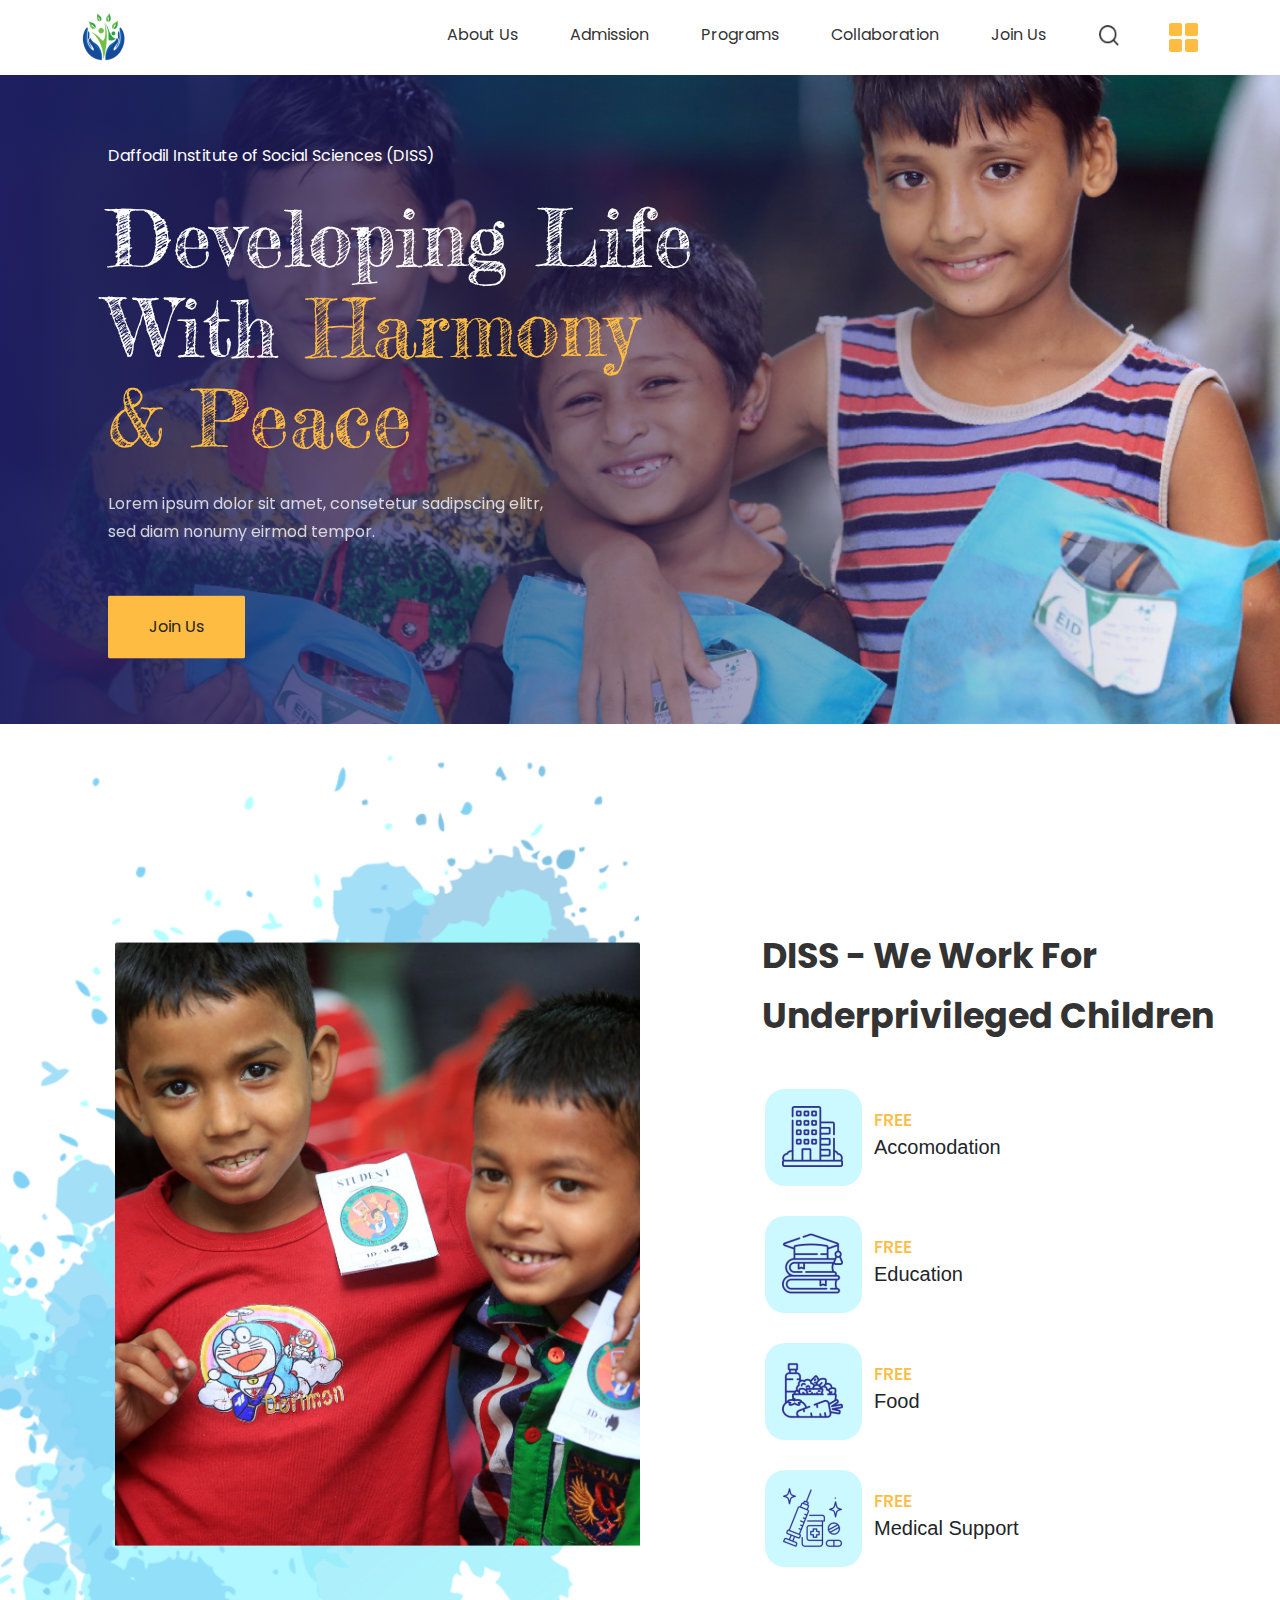
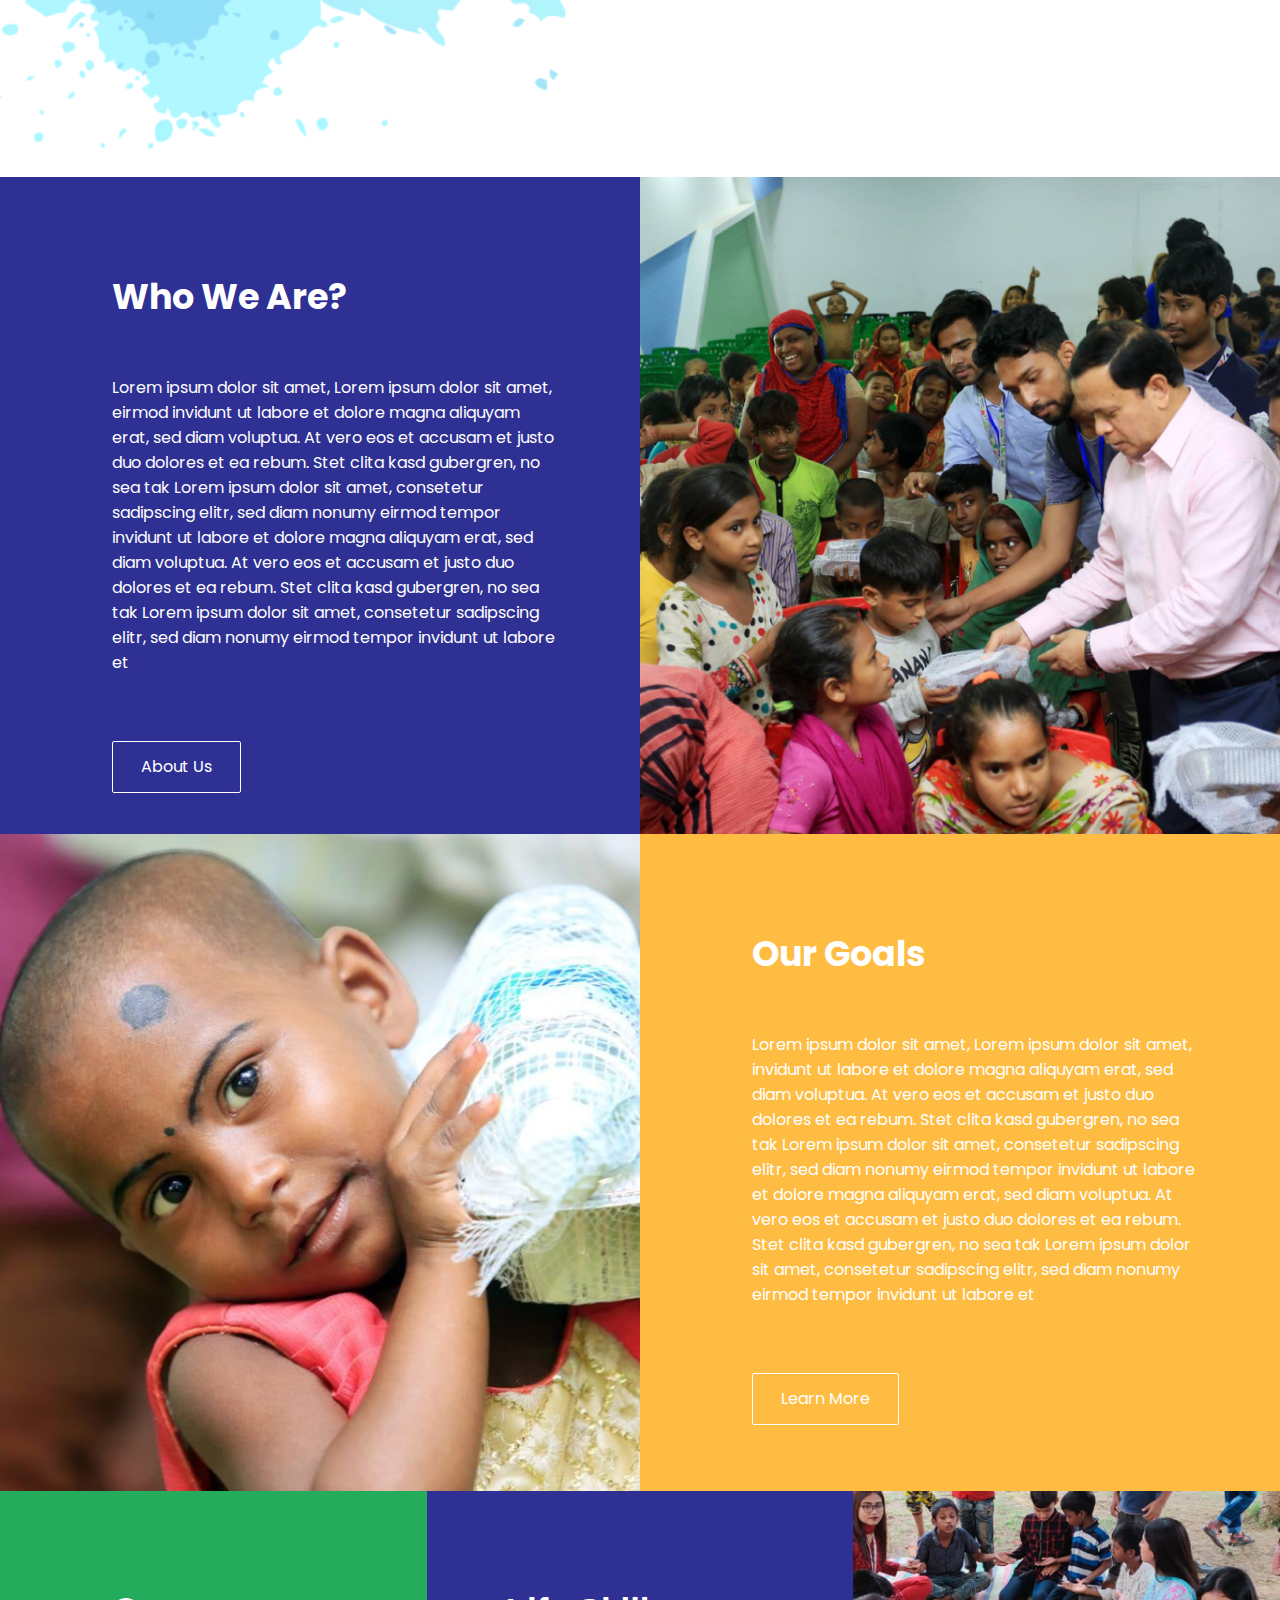
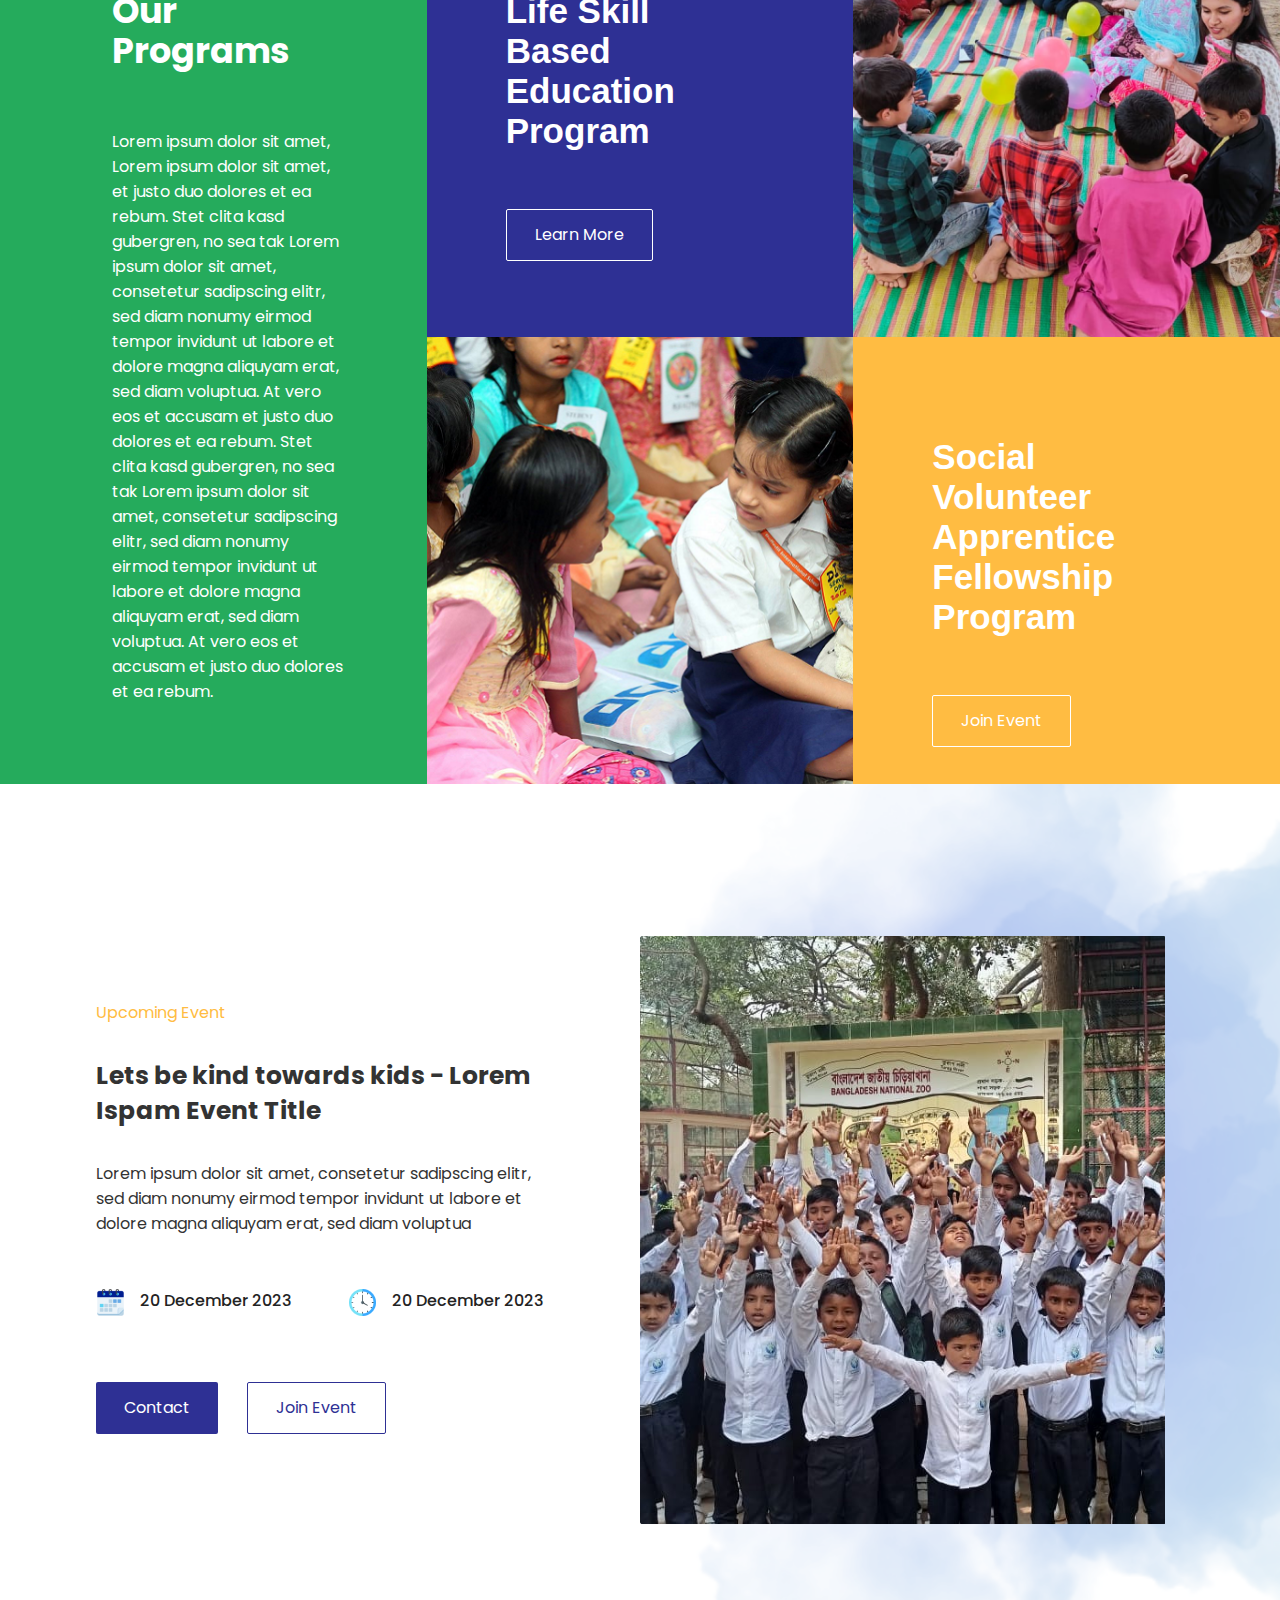
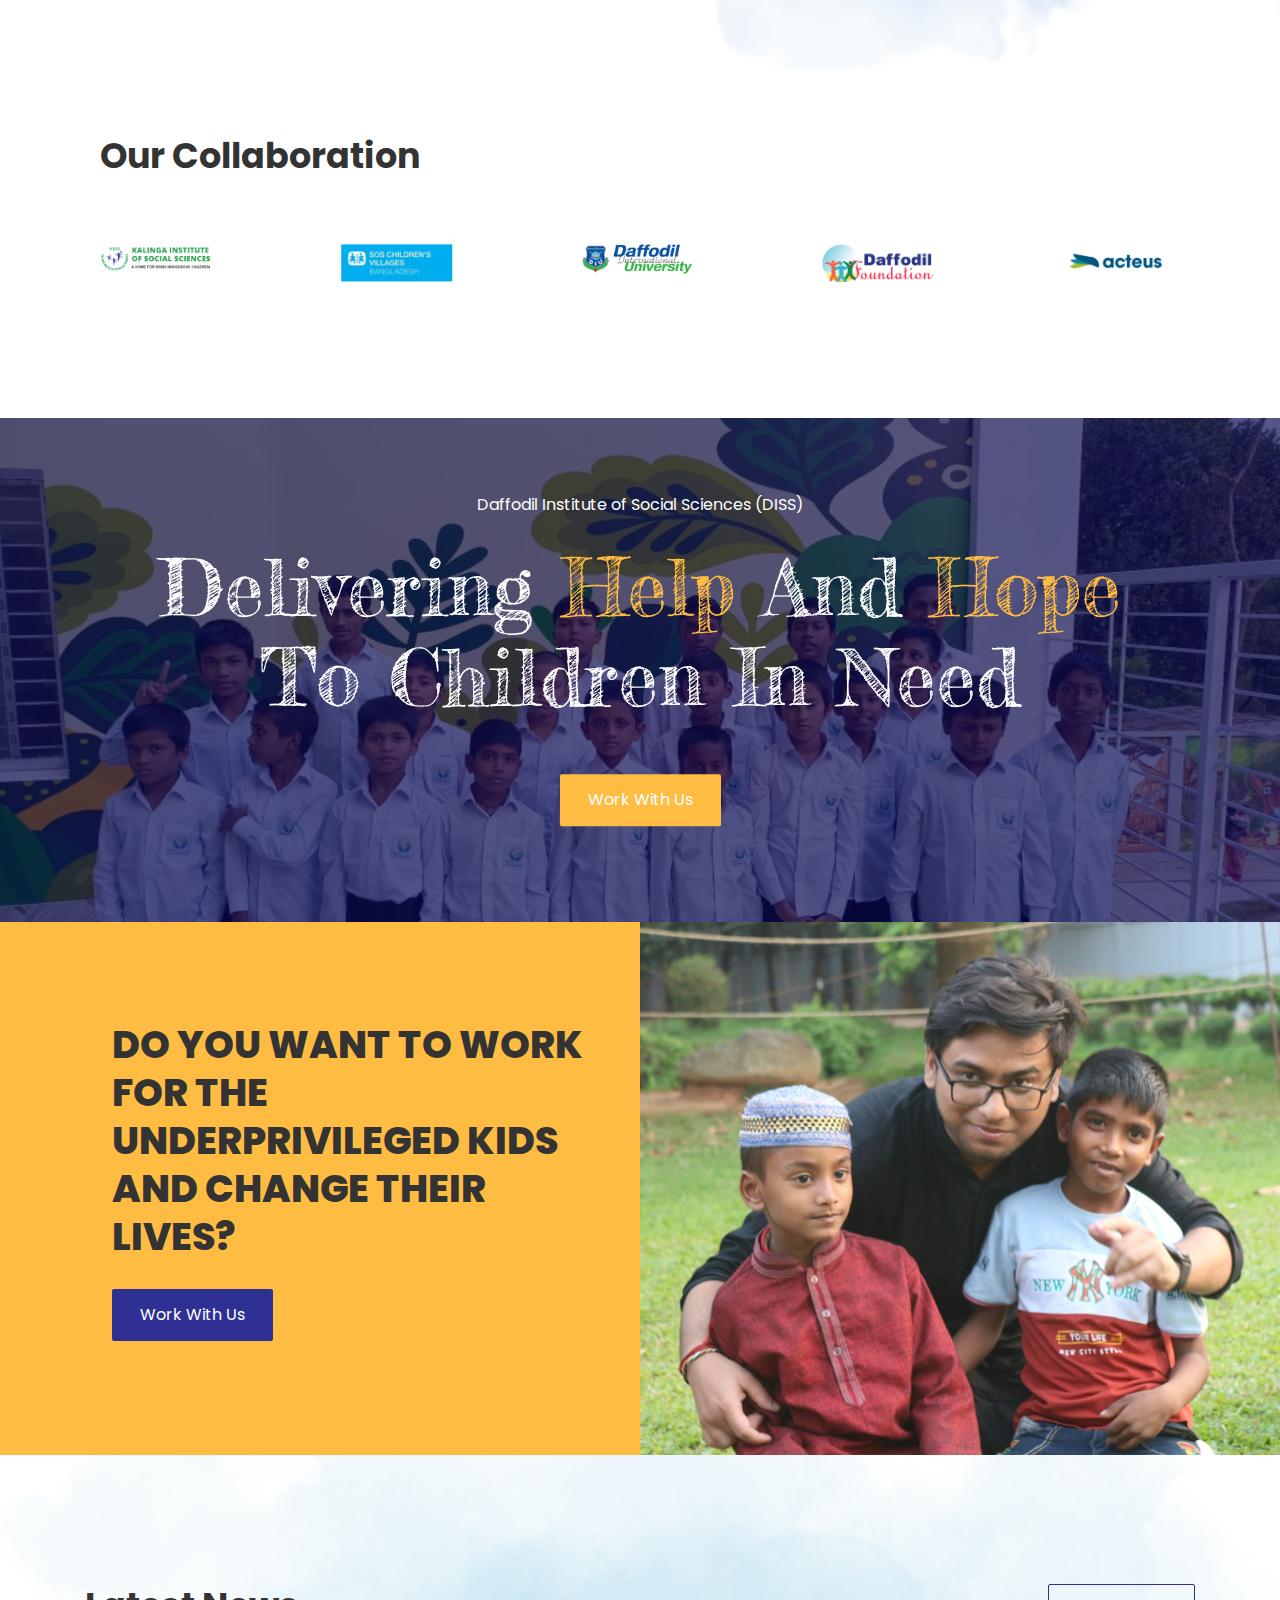
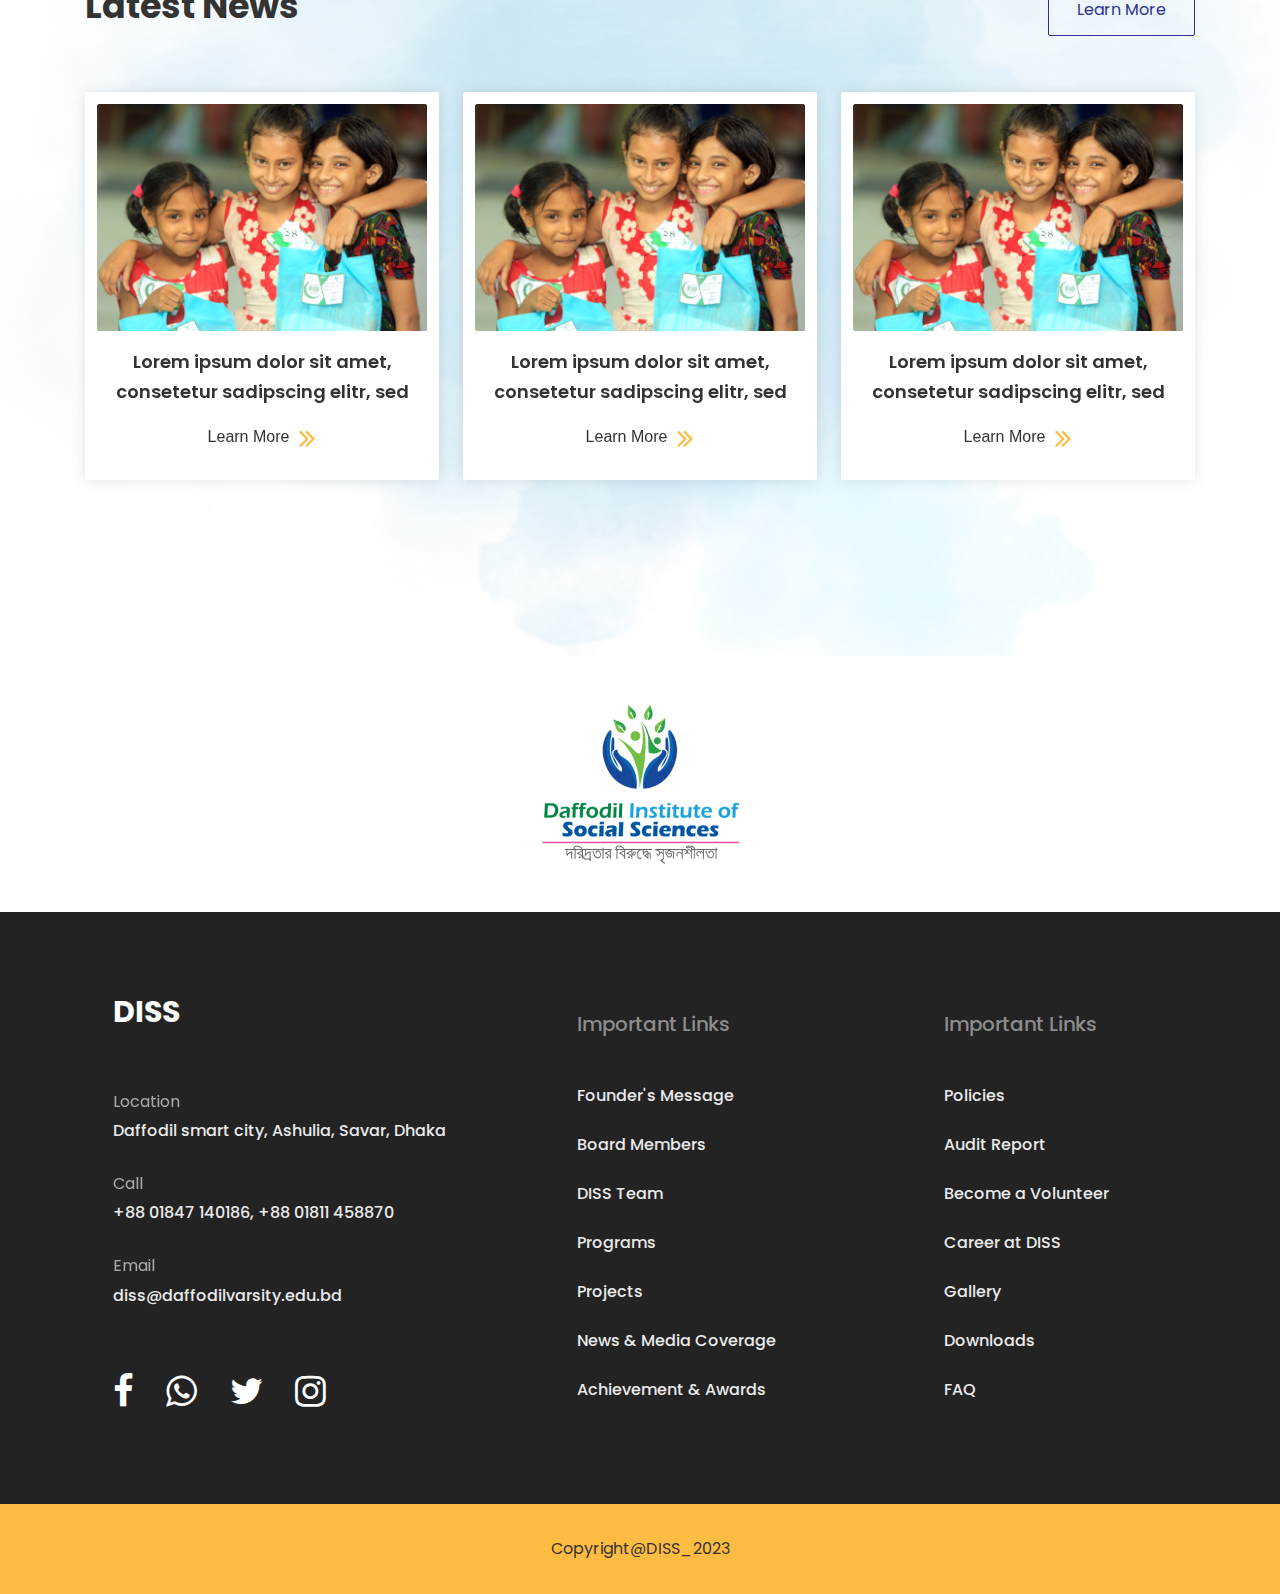
==== commit 0fa4941b: "Updated as per requirement" ====
--- a/index.html
+++ b/index.html
@@ -53,10 +53,10 @@
     <section class="banner-section">
         <img src="img/banner.jpg" alt="Banner Image">
         <div class="gradient-overlay"></div>
-        <div class="banner-caption col-sm-10 col-lg-7">
+        <div class="banner-caption">
             <h4 class="caption-small-one">Daffodil Institute of Social Sciences (DISS)</h4>
-            <h2 class="caption-big">Developing Life With <span class="first-color">Harmony <span class="line-break">& Peace</span></span></h2>
-            <h4 class="caption-small-two">Lorem ipsum dolor sit amet, consetetur sadipscing elitr, <span class="line-break">sed diam nonumy eirmod tempor.</span></h4>
+            <h2 class="caption-big">Developing Life With <span class="first-color">Harmony & Peace</span></h2>
+            <h4 class="caption-small-two">Lorem ipsum dolor sit amet, consetetur sadipscing elitr, sed diam nonumy eirmod tempor.</h4>
             <div class="banner-button">
                 <a class="button btn">Join Us</a>
             </div>
@@ -64,7 +64,7 @@
     </section>
     <!-- End Banner-->
     <!-- Start About Section -->
-    <section>
+    <section class="about-section">
         <div class="container-fluid">
             <div class="row">
                 <div class="col-lg-6 no-padding">
@@ -123,13 +123,13 @@
     </section>
     <!-- End About Section -->
     <!-- Start Work Section-->
-    <section>
+    <section class="work-section">
         <div class="container-fluid">
             <div class="row">
                 <div class="col-lg-6 second-bg">
                     <div class="our-work">
                         <h2 class="content-header">Who We Are?</h2>
-                        <p class="content-details">Lorem ipsum dolor sit amet, Lorem ipsum dolor sit amet, eirmod invidunt ut labore et dolore magna aliquyam erat, sed diam voluptua. At vero eos et accusam et justo duo dolores et ea rebum. Stet clita kasd gubergren, no sea tak Lorem ipsum dolor sit amet, consetetur sadipscing elitr, sed diam nonumy eirmod tempor invidunt ut labore et dolore magna aliquyam erat, sed diam voluptua. At vero eos et accusam et justo duo dolores et ea rebum. Stet clita kasd gubergren, no sea tak Lorem ipsum dolor sit amet, consetetur sadipscing elitr, sed diam nonumy eirmod tempor invidunt ut labore et</p>
+                        <p>Lorem ipsum dolor sit amet, Lorem ipsum dolor sit amet, eirmod invidunt ut labore et dolore magna aliquyam erat, sed diam voluptua. At vero eos et accusam et justo duo dolores et ea rebum. Stet clita kasd gubergren, no sea tak Lorem ipsum dolor sit amet, consetetur sadipscing elitr, sed diam nonumy eirmod tempor invidunt ut labore et dolore magna aliquyam erat, sed diam voluptua. At vero eos et accusam et justo duo dolores et ea rebum. Stet clita kasd gubergren, no sea tak Lorem ipsum dolor sit amet, consetetur sadipscing elitr, sed diam nonumy eirmod tempor invidunt ut labore et</p>
                         <a href="#" class="border-button">About Us</a>
                     </div>
                 </div>
@@ -144,7 +144,7 @@
                 <div class="col-lg-6 first-bg">
                     <div class="our-work">
                         <h2 class="content-header">Our Goals</h2>
-                        <p class="content-details">Lorem ipsum dolor sit amet, Lorem ipsum dolor sit amet, invidunt ut labore et dolore magna aliquyam erat, sed diam voluptua. At vero eos et accusam et justo duo dolores et ea rebum. Stet clita kasd gubergren, no sea tak Lorem ipsum dolor sit amet, consetetur sadipscing elitr, sed diam nonumy eirmod tempor invidunt ut labore et dolore magna aliquyam erat, sed diam voluptua. At vero eos et accusam et justo duo dolores et ea rebum. Stet clita kasd gubergren, no sea tak Lorem ipsum dolor sit amet, consetetur sadipscing elitr, sed diam nonumy eirmod tempor invidunt ut labore et</p>
+                        <p>Lorem ipsum dolor sit amet, Lorem ipsum dolor sit amet, invidunt ut labore et dolore magna aliquyam erat, sed diam voluptua. At vero eos et accusam et justo duo dolores et ea rebum. Stet clita kasd gubergren, no sea tak Lorem ipsum dolor sit amet, consetetur sadipscing elitr, sed diam nonumy eirmod tempor invidunt ut labore et dolore magna aliquyam erat, sed diam voluptua. At vero eos et accusam et justo duo dolores et ea rebum. Stet clita kasd gubergren, no sea tak Lorem ipsum dolor sit amet, consetetur sadipscing elitr, sed diam nonumy eirmod tempor invidunt ut labore et</p>
                         <a href="#" class="border-button">Learn More</a>
                     </div>
                 </div>
@@ -153,7 +153,7 @@
                 <div class="col-lg-4 third-bg">
                     <div class="our-work pb-50">
                         <h2 class="content-header">Our Programs</h2>
-                        <p class="content-details">Lorem ipsum dolor sit amet, Lorem ipsum dolor sit amet, et justo duo dolores et ea rebum. Stet clita kasd gubergren, no sea tak Lorem ipsum dolor sit amet, consetetur sadipscing elitr, sed diam nonumy eirmod tempor invidunt ut labore et dolore magna aliquyam erat, sed diam voluptua. At vero eos et accusam et justo duo dolores et ea rebum. Stet clita kasd gubergren, no sea tak Lorem ipsum dolor sit amet, consetetur sadipscing elitr, sed diam nonumy eirmod tempor invidunt ut labore et dolore magna aliquyam erat, sed diam voluptua. At vero eos et accusam et justo duo dolores et ea rebum.</p>
+                        <p>Lorem ipsum dolor sit amet, Lorem ipsum dolor sit amet, et justo duo dolores et ea rebum. Stet clita kasd gubergren, no sea tak Lorem ipsum dolor sit amet, consetetur sadipscing elitr, sed diam nonumy eirmod tempor invidunt ut labore et dolore magna aliquyam erat, sed diam voluptua. At vero eos et accusam et justo duo dolores et ea rebum. Stet clita kasd gubergren, no sea tak Lorem ipsum dolor sit amet, consetetur sadipscing elitr, sed diam nonumy eirmod tempor invidunt ut labore et dolore magna aliquyam erat, sed diam voluptua. At vero eos et accusam et justo duo dolores et ea rebum.</p>
                     </div>
                 </div>
                 <div class="col-lg-8">
@@ -185,7 +185,7 @@
     </section>
     <!-- End Work Section-->
     <!-- Start event Section -->
-    <section>
+    <section class="event-section">
         <div class="container-fluid">
             <div class="row">
                 <div class="col-lg-6 no-padding">
@@ -195,8 +195,8 @@
                             <h2 class="event-section-header">Lets be kind towards kids - Lorem Ispam Event Title</h2>
                             <p class="event-description">Lorem ipsum dolor sit amet, consetetur sadipscing elitr, sed diam nonumy eirmod tempor invidunt ut labore et dolore magna aliquyam erat, sed diam voluptua</p>
                             <div class="event-shedule">
-                                <p class="event-shedule-inner"><img src="img/calendar.png" alt="Company 5"> &nbsp;&nbsp; 20 December 2023</p>
-                                <p class="event-shedule-inner"><img src="img/clock.png" alt="Company 5"> &nbsp;&nbsp; 20 December 2023</p>
+                                <p><img src="img/calendar.png" alt="Company 5"> &nbsp;&nbsp; 20 December 2023</p>
+                                <p><img src="img/clock.png" alt="Company 5"> &nbsp;&nbsp; 20 December 2023</p>
                             </div>
                             <div class="event-buttons">
                                 <a href="" class="block-button margin-right second-bg">Contact</a>
@@ -243,7 +243,7 @@
     </section>
     <!-- End Partner Section -->   
     <!-- Start Volunteer Section -->
-    <section>
+    <section class="volunteer-section">
         <div class="volunteer-banner-section">
             <img src="img/banner-2.png" alt="Banner Image">
             <div class="volunteer-gradient-overlay"></div>
@@ -273,7 +273,7 @@
     </section>
     <!-- End Volunteer Section -->
     <!-- Start News Section -->
-    <section>
+    <section class="news-section">
         <div class="container-fluid news-background-image py-5">
             <div class="container news-container">
                 <div class="news-section-header my-5">
@@ -287,7 +287,7 @@
                         <div class="card">
                             <img src="img/img7.png" alt="Image 1">
                             <div class="card-body text-center">
-                                <p class="card-text">Lorem ipsum dolor sit amet, consetetur sadipscing elitr, sed</p>
+                                <p>Lorem ipsum dolor sit amet, consetetur sadipscing elitr, sed</p>
                                 <a href="#" class="learn-more">Learn More<i class="fa fa-angle-double-right"></i></a>
                             </div>
                         </div>
@@ -296,7 +296,7 @@
                         <div class="card">
                             <img src="img/img7.png" alt="Image 2">
                             <div class="card-body text-center">
-                                <p class="card-text">Lorem ipsum dolor sit amet, consetetur sadipscing elitr, sed</p>
+                                <p>Lorem ipsum dolor sit amet, consetetur sadipscing elitr, sed</p>
                                 <a href="#" class="learn-more">Learn More<i class="fa fa-angle-double-right"></i></a>
                             </div>
                         </div>
@@ -305,7 +305,7 @@
                         <div class="card">
                             <img src="img/img7.png" alt="Image 3">
                             <div class="card-body text-center">
-                                <p class="card-text">Lorem ipsum dolor sit amet, consetetur sadipscing elitr, sed</p>
+                                <p>Lorem ipsum dolor sit amet, consetetur sadipscing elitr, sed</p>
                                 <a href="#" class="learn-more">Learn More<i class="fa fa-angle-double-right"></i></a>
                             </div>
                         </div>
@@ -320,7 +320,7 @@
         <img src="img/logo-footer.png" class="footer-logo" alt="DISS Logo">
     </div>
     <footer class="footer">
-        <div class="footer-section">
+        <div class="footer-grid">
             <h2 class="footer-section-header">DISS</h2>
             <div class="social-contact">
                 <h6>Location</h6>
@@ -341,29 +341,33 @@
                 <a href="#"><i title="Instagram" class="fa fa-instagram" aria-hidden="true" style="font-size:36px; margin-right: 28px; line-height: 45px;"></i></a>
             </div>
         </div>
-        <div class="footer-section">
-            <h5>Important Links</h5>
-            <ul>
-                <li><a href="#">Founder's Message</a></li>
-                <li><a href="#">Board Members</a></li>
-                <li><a href="#">DISS Team</a></li>
-                <li><a href="#">Programs</a></li>
-                <li><a href="#">Projects</a></li>
-                <li><a href="#">News & Media Coverage</a></li>
-                <li><a href="#">Achievement & Awards</a></li>
-            </ul>
-        </div>
-        <div class="footer-section">
-            <h5>Important Links</h5>
-            <ul>
-                <li><a href="#">Policies</a></li>
-                <li><a href="#">Audit Report</a></li>
-                <li><a href="#">Become a Volunteer</a></li>
-                <li><a href="#">Career at DISS</a></li>
-                <li><a href="#">Gallery</a></li>
-                <li><a href="#">Downloads</a></li>
-                <li><a href="#">FAQ</a></li>
-            </ul>
+        <div class="footer-grid">
+            <div class="important-link1">
+                <h5>Important Links</h5>
+                <ul>
+                    <li><a href="#">Founder's Message</a></li>
+                    <li><a href="#">Board Members</a></li>
+                    <li><a href="#">DISS Team</a></li>
+                    <li><a href="#">Programs</a></li>
+                    <li><a href="#">Projects</a></li>
+                    <li><a href="#">News & Media Coverage</a></li>
+                    <li><a href="#">Achievement & Awards</a></li>
+                </ul>
+            </div>
+        </div>
+        <div class="footer-grid">
+            <div class="important-link2">
+                <h5>Important Links</h5>
+                <ul>
+                    <li><a href="#">Policies</a></li>
+                    <li><a href="#">Audit Report</a></li>
+                    <li><a href="#">Become a Volunteer</a></li>
+                    <li><a href="#">Career at DISS</a></li>
+                    <li><a href="#">Gallery</a></li>
+                    <li><a href="#">Downloads</a></li>
+                    <li><a href="#">FAQ</a></li>
+                </ul>
+            </div>
         </div>
     </footer>
     <div class="footer-bottom">
--- a/css/style.css
+++ b/css/style.css
@@ -1,3 +1,4 @@
+/* Common CSS */
 body, html {
   height: 100%;
   margin: 0;
@@ -55,6 +56,7 @@
   border: none;
   padding: 19px 28px;
   margin-bottom: 25px;
+  transition: color 0.3s ease-in-out;
 }
 .block-button:hover{
   color: #ffbc42;
@@ -74,6 +76,7 @@
   padding: 18px 28px;
   text-decoration: none;
   font-family: "Poppins";
+  transition: border 0.3s ease-in-out, color 0.3s ease-in-out;
   }
 .border-button:hover {
   border: 1px solid #25ab5c;
@@ -83,7 +86,7 @@
   height: auto;
   width: 100%;
 }
-/* for navigation */
+/*CSS for navigation Section*/
 .navbar-brand img {
   max-width: 44px;
   max-height: 49px;
@@ -95,6 +98,7 @@
   padding-right: 26px;
   padding-left: 26px;
   font-family: "Poppins";
+  transition: color 0.3s ease-in-out;
 }
 .navbar-light .navbar-nav .nav-link:hover {
   color: #ffbc42;
@@ -165,32 +169,32 @@
 .searchbar-open {
   width: 250px;
 } */
-.nav-link .search-icon {
+.nav-link .search-icon { /*For searchbar*/
   width: 20.45px;
   height: 20.45px;
   margin-right: 1px;
   margin-left: 1px;
 }
-.nav-link .grid2 {
+.nav-link .grid2 { 
   width: 29px;
   height: 29px;
   margin-right: -26px;
   margin-left: -3px;
 }
-/* for Banner */
+/*CSS for Banner Section*/
 .banner-section {
   position: relative;
   display: inline-block;
   width: 100%;
   /* margin-top: 79px;*/      /* For sticky navbar */
 }
-.banner-section img {
+.banner-section img { /*For banner background image*/
   display: block;
   width: 100%;
   height: auto;
   min-height: 226px;
 }
-.gradient-overlay {
+.gradient-overlay { /*For banner gradient overlay*/
   position: absolute;
   top: 0;
   left: 0;
@@ -198,7 +202,7 @@
   height: 100%;
   background-image: linear-gradient(90deg, rgba(29,30,99,0.96) 0%, rgba(23,24,74,0) 100%);
 }
-.banner-section .banner-caption {
+.banner-section .banner-caption { /*For banner caption*/
   position: absolute;
   left: 88px;
   padding: 20px;
@@ -221,6 +225,7 @@
   color: #fafafa;
   font-weight: 400;
   font-family: "Poppins";
+  max-width: 442px;
 }
 .banner-section .caption-big {
   margin-top: 30px;
@@ -230,36 +235,38 @@
   color: #ffffff;
   font-weight: 400;
   font-family: "Fredericka the Great";
+  max-width: 587px;
 }
 .banner-section .banner-button {
   margin-top: 50px;
 }
 .banner-section .banner-button .button {
-  padding: 24px 40px;
+  padding: 16.5px 40px;
   border-radius: 2px;
   background-color: #ffbc42;
   font-size: 16px;
-  line-height: 14px;
+  line-height: 28px;
   color: #232323;
   font-weight: 400;
   font-family: "Poppins";
+  transition: color 0.3s ease-in-out;
 }
 .banner-section .banner-button .button:hover {
   color: #ffffff;
 }
-/* about section */
+/*CSS for about section */
 .about-image-container {
   position: relative;
   display: flex;
   align-items: center;
   justify-content: flex-end;
 }
-.about-image-container img {
+.about-image-container img { /*For background image */
   display: block;
   width: 100%;
   height: auto;
 }
-.about-overlay-image {
+.about-overlay-image { /*For overlay image */
   position: absolute;
   top: 49%;
   right: 0;
@@ -301,7 +308,7 @@
   max-width: 61px;
   max-height: 61px;
 }
-/* Work section */
+/*CSS for Work section */
 .our-work {
   padding: 100px 71px 0px 100px;
 }
@@ -322,7 +329,7 @@
   padding-bottom: 50px;
   font-family: "Poppins";
 }
-.our-work .content-details {
+.our-work p {
   font-family: "Poppins";
   color: #ffffff;
   font-size: 16px;
@@ -330,7 +337,7 @@
   color: #ffffff;
   font-weight: 400;
 }
-/* Event Section */
+/*CSS for Event Section */
 .event-buttons {
   margin-top: 50px;
 }
@@ -343,13 +350,12 @@
   align-items: center;
   justify-content: flex-end;
 }
-.event-image-container img {
+.event-image-container img { /*background image */
   display: block;
   width: 100%;
   height: auto;
 }
-
-.event-overlay-image {
+.event-overlay-image { /*For overlay image */
   position: absolute;
   top: 50%;
   left: 0;
@@ -388,14 +394,14 @@
   display: flex;
   justify-content: space-between;
 }
-.event-shedule-inner {
+.event-shedule p {
   font-size: 16px;
   line-height: 28px;
   color: #232323;
   font-weight: 500;
   font-family: "Poppins";
 }
-/* Partner Section */
+/*CSS for Partner Section */
 .partner-section {
   padding: 50px 100px 115px 100px;
 
@@ -418,7 +424,7 @@
   height: auto;
   padding-right: 5px;
 }
-/* volunteer banner */
+/*CSS for volunteer banner */
 .volunteer-banner-section {
   position: relative;
   display: inline-block;
@@ -481,6 +487,7 @@
   border: none;
   padding: 19px 28px;
   margin-bottom: 2.5%;
+  transition: color 0.3s ease-in-out;
 }
 .volunteer-block-button:hover {
   color: #232323;
@@ -496,25 +503,26 @@
   padding-bottom: 4%;
   font-family: "Poppins";
 }
+/*CSS for news Section */
 .news-background-image {
-    background-image: url('../img/bg_img_3.png');
-    background-position: center;
-    background-repeat: no-repeat;
-    /* background-size: cover; */
-    height: 100%;
-    width: 100%;
+  background-image: url('../img/bg_img_3.png');
+  background-position: center;
+  background-repeat: no-repeat;
+  /* background-size: cover; */
+  height: 100%;
+  width: 100%;
 }
 .news-container {
   padding: 25px 15px 98px 15px;
 }
-.card {
+.news-section .news-container .card {
   margin-bottom: 30px;
   border-radius: 2px;
-  padding: .7rem;
+  padding: 12px;
   filter: drop-shadow(0 0 6.5px rgba(0,0,0,0.1));
   border: none;
 }
-.card .card-body .card-text {
+.news-section .news-container .card .card-body p {
   font-size: 18px;
   line-height: 30px;
   color: #333333;
@@ -522,15 +530,14 @@
   font-family: "Poppins";
   text-align: center;
 }
-.card .card-body .learn-more {
+.news-section .news-container .card .card-body .learn-more {
   display: flex;
   align-items: center;
   justify-content: center;
   color: #333333;
   text-decoration: none;
 }
-
-.card .card-body .learn-more i {
+.news-section .news-container .card .card-body .learn-more i {
   font-size: 29px;
   color: #ffbc42;
   margin-left: 10px;
@@ -558,12 +565,13 @@
   outline: 0;
   text-decoration: none;
   font-family: "Poppins";
+  transition: border 0.3s ease-in-out, color 0.3s ease-in-out;
 }
 .news-section-button:hover {
   color: #ffbc42;
   border: 1px solid #ffbc42;
 }
-/* Footer Section */
+/*CSS for Footer Section */
 .footer-logo {
   width: 197px;
   height: 160px;
@@ -571,18 +579,20 @@
 .footer {
   background-color: #232323;
   color: #ffffff;
-  padding: 20px;
+  padding-left: 113px;
   display: grid;
-  grid-template-columns: repeat(auto-fit, minmax(250px, 1fr));
-  gap: 20px;
+  grid-template-columns: repeat(auto-fit, minmax(250px, 1fr));  /* functions are used to create a flexible grid with a minimum column width of 250 pixels and a maximum column width of 1 fraction unit */
+  gap: 79px;
   padding-bottom: 75px;
   padding-top: 100px;
 }
-.footer-section {
-    padding-left: 90px;
+.footer-grid .important-link1 {
+  padding-left: 49px;
 }
 .social-contact {
   padding-bottom: 15px;
+}
+.social-contact p {
   color: #eaeaea;
   font-size: 16px;
   font-weight: 500;
@@ -598,6 +608,7 @@
 .social-contact a {
   text-decoration: none;
   color: inherit;
+  transition: color 0.3s ease-in-out;
 }
 .social-contact a:hover {
   color: #ffbc42;
@@ -611,30 +622,31 @@
   margin-top: -30px;
   margin-bottom: 50px;
 }
-.footer-section h5 {
+.footer-grid h5 {
   font-size: 20px;
   margin-bottom: 48px;
   color: #a6a6a6d4;
   font-weight: 500;
   font-family: "Poppins";
 }
-.footer-section ul {
+.footer-grid ul {
   list-style: none;
   padding: 0;
   margin: 0;
 }
-.footer-section ul li {
+.footer-grid ul li {
   margin-bottom: 25px;
   margin-top: 25px;
 }
-.footer-section ul li a{
+.footer-grid ul li a{
   text-decoration: none;
   color: #eaeaea;
   font-size: 16px;
   font-weight: 500;
   font-family: "Poppins";
-}
-.footer-section ul li a:hover{
+  transition: color 0.3s ease-in-out;
+}
+.footer-grid ul li a:hover{
   color: #ffbc42;
 }
 .footer-bottom {
--- a/css/responsive.css
+++ b/css/responsive.css
@@ -1,4 +1,7 @@
+  /* CSS for responsive design */
+
   @media (max-width: 319.98px) {
+    /* CSS for banner section */
     .banner-section .caption-big {
       margin-top: 14px;
       margin-bottom: 12px;
@@ -19,40 +22,42 @@
       display: none;
     }
     .banner-section .banner-button .button {
-      padding: 10px 16px;
-      border-radius: 2px;
-    }
+      padding: 4px 16px;
+    }
+    /* CSS for volunteer section */
     .volunteer-banner-caption {
         width: 96%;
-      }
-      .volunteer-banner-caption .caption-small-one {
-        font-size: 13px;
-        line-height: 14px;
-      }
-      .volunteer-banner-caption h2{
-          font-size: 22px;
-          line-height: 26px;
-      }
-      .volunteer-block-button {
-        font-size: 14px;
-        padding: 14px 16px;
-      }
-      .volunteer {
-        padding: 70px 10px 0px 30px;
-      }
-      .volunteer-text {
-        font-size: 30px;
-        line-height: 40px;
-        font-weight: 700;
-      }
-      .news-section-header {
-        display: block;
-      }
-      .news-section-button-wrapper {
-        justify-content: flex-start;
-      }
+    }
+    .volunteer-banner-caption .caption-small-one {
+      font-size: 13px;
+      line-height: 14px;
+    }
+    .volunteer-banner-caption h2{
+        font-size: 22px;
+        line-height: 26px;
+    }
+    .volunteer-block-button {
+      font-size: 14px;
+      padding: 14px 16px;
+    }
+    .volunteer {
+      padding: 70px 10px 0px 30px;
+    }
+    .volunteer-text {
+      font-size: 30px;
+      line-height: 40px;
+      font-weight: 700;
+    }
+    /* CSS for news section */
+    .news-section-header {
+      display: block;
+    }
+    .news-section-button-wrapper {
+      justify-content: flex-start;
+    }
   }
   @media (max-width: 333.98px) {
+    /* CSS for partner section */
     .partner-section {
       padding: 30px;
     }
@@ -64,11 +69,12 @@
     }
   }
   @media (min-width: 334px) and (max-width: 767.98px) {
+    /* CSS for partner section */
     .partner-section {
       padding: 50px;
     }
   }
-  @media (max-width: 480px) {
+  @media (max-width: 479.98px) {
     .section-header {
       font-size: 30px;
       line-height: 38px;
@@ -79,9 +85,11 @@
     .block-button {
       padding: 16px 18px;
     }
+    /* CSS for news section */
     .news-section-button {
       padding: 16px 18px;
     }
+    /* CSS for work section */
     .our-work .content-header {
     font-size: 30px;
     line-height: 38px;
@@ -90,27 +98,16 @@
     font-size: 30px;
     line-height: 38px;
     }
+    /* CSS for event section */
     .event-shedule {
-        display: block;
-      }
-      .event-buttons .margin-right{
-        margin-right: 20px;
-      }
-      .section-header {
-        font-size: 30px;
-        line-height: 38px;
-      }
-      .border-button {
-        padding: 16px 18px;
-      }
-      .block-button {
-        padding: 16px 18px;
-      }
-      .news-section-button {
-        padding: 16px 18px;
-      }
+      display: block;
+    }
+    .event-buttons .margin-right{
+      margin-right: 20px;
+    }
   }
   @media (max-width: 767.98px) {
+    /* CSS for navigation section */
     .navbar {
       box-shadow: 0 2px 4px rgba(0, 0, 0, 0.2);
     }
@@ -128,28 +125,40 @@
     .border-button {
         margin-bottom: 50px;
     }
+    /* CSS for event section */
     .event-content {
-        padding-left: 0px;
-        padding-right: 0px;
-      }
-      .footer-section {
-        padding-left: 25px;
-      }
-      .footer-section-header {
-        margin-top: -50px;
-        margin-bottom: 50px;
-      }
-      .footer-section ul li {
-        margin-bottom: 20px;
-        margin-top: 20px;
-      }
+      padding-left: 0px;
+      padding-right: 0px;
+    }
+    /* CSS for footer section */
+    .footer {
+      padding-left: 25px;
+    }
+    .footer-grid .important-link1 {
+      padding-left: 0px;
+    }
+    .footer-section-header {
+      margin-top: -50px;
+      margin-bottom: 50px;
+    }
+    .footer-grid ul li {
+      margin-bottom: 20px;
+      margin-top: 20px;
+    }
+    .footer-grid h5 {
+      margin-bottom: 32px;
+    }.footer {
+      gap: 36px;
+    }
   }
   @media (max-width: 991.98px) {
+    /* CSS for about section */
     .about-content {
       padding-top: 20px;
       padding-left: 30px;
       margin-bottom: 25px;
     }
+    /* CSS for work section */
     .our-work {
         padding: 70px 30px 0px 30px;
     }
@@ -162,7 +171,7 @@
     .border-button {
         margin-bottom: 50px;
     }
-    .our-work .content-details {
+    .our-work p {
         text-align: justify;
     }
     .flex-direction-lg {
@@ -171,11 +180,13 @@
     .pb-50 {
         padding-bottom: 50px;
     }
+    /* CSS for event section */
     .event-description {
         text-align: justify;
       }
   }
   @media (min-width: 320px) and (max-width: 479.98px) {
+    /* CSS for banner section */
     .banner-section .caption-big {
       margin-top: 18px;
       margin-bottom: 12px;
@@ -197,34 +208,35 @@
       line-height: 16px;
     }
     .banner-section .banner-button .button {
-      padding: 10px 16px;
-      border-radius: 2px;
-    }
+      padding: 4px 16px;
+    }
+    /* CSS for volunteer section */
     .volunteer-banner-caption {
-        width: 95%;
+      width: 95%;
+    }
+    .volunteer-banner-caption .caption-small-one {
+      font-size: 14px;
+      line-height: 18px;
+    }
+    .volunteer-banner-caption h2{
+        font-size: 25px;
+        line-height: 30px;
+    }
+    .volunteer-block-button {
+      font-size: 14px;
+      padding: 14px 16px;
       }
-      .volunteer-banner-caption .caption-small-one {
-        font-size: 14px;
-        line-height: 18px;
-      }
-      .volunteer-banner-caption h2{
-          font-size: 25px;
-          line-height: 30px;
-      }
-      .volunteer-block-button {
-        font-size: 14px;
-        padding: 14px 16px;
-        }
-      .volunteer {
-        padding: 70px 10px 0px 30px;
-      }
-      .volunteer-text {
-        font-size: 30px;
-        line-height: 40px;
-        font-weight: 700;
-      }
+    .volunteer {
+      padding: 70px 10px 0px 30px;
+    }
+    .volunteer-text {
+      font-size: 30px;
+      line-height: 40px;
+      font-weight: 700;
+    }
   }
   @media (min-width: 480px) and (max-width: 575.98px) {
+    /* CSS for banner section */
     .banner-section .caption-big {
       margin-top: 20px;
       margin-bottom: 15px;
@@ -241,28 +253,29 @@
       line-height: 17px;
     }
     .banner-section .banner-button .button {
-      padding: 11px 20px;
-      border-radius: 2px;
-    }
+      padding: 10px 24px;
+    }
+    /* CSS for volunteer section */
     .volunteer-banner-caption {
-        width: 92%;
+      width: 92%;
+    }
+    .volunteer-banner-caption h2{
+        font-size: 36px;
+        line-height: 44px;
+    }
+    .volunteer-block-button{
+      font-size: 14px;
       }
-      .volunteer-banner-caption h2{
-          font-size: 36px;
-          line-height: 44px;
-      }
-      .volunteer-block-button{
-        font-size: 14px;
-        }
-      .volunteer {
-        padding: 70px 20px 0px 30px;
-      }
-      .volunteer-text {
-        font-size: 35px;
-        line-height: 48px;
-      }
+    .volunteer {
+      padding: 70px 20px 0px 30px;
+    }
+    .volunteer-text {
+      font-size: 35px;
+      line-height: 48px;
+    }
   }
   @media (min-width: 576px) and (max-width: 767.98px) {
+    /* CSS for banner section */
     .banner-section .caption-big {
       margin-top: 20px;
       margin-bottom: 15px;
@@ -279,25 +292,26 @@
       line-height: 22px;
     }
     .banner-section .banner-button .button {
-      padding: 14px 20px;
-      border-radius: 2px;
-    }
+      padding: 12px 32px;
+    }
+    /* CSS for volunteer section */
     .volunteer-banner-caption {
-        width: 92%;
-      }
-      .volunteer-banner-caption h2{
-          font-size: 42px;
-          line-height: 50px;
-      }
-      .volunteer {
-        padding: 70px 10px 0px 30px;
-      }
-      .volunteer-text {
-        font-size: 35px;
-        line-height: 48px;
-      }
+      width: 92%;
+    }
+    .volunteer-banner-caption h2{
+      font-size: 42px;
+      line-height: 50px;
+    }
+    .volunteer {
+      padding: 70px 10px 0px 30px;
+    }
+    .volunteer-text {
+      font-size: 35px;
+      line-height: 48px;
+    }
   }
   @media (min-width: 768px) and (max-width: 991.98px) {
+    /* CSS for navbar section */
     /* .searchbar {
       width: 100%;
       max-width: 500px;
@@ -306,10 +320,12 @@
     .navbar-light .navbar-nav .nav-link {
         padding-left: 0px;
     }
+    /* CSS for banner section */
     .banner-section .caption-big {
       margin-bottom: 24px;
       font-size: 60px;
       line-height: 74px;
+      max-width: 634px;
     }
     .banner-section .banner-caption {
       left: 50px;
@@ -317,16 +333,14 @@
     .banner-section .caption-small-two {
       line-height: 18px;
     }
-    .banner-section .banner-button .button {
-      padding: 18px 26px;
-      border-radius: 2px;
-    }
+    /* CSS for volunteer section */
     .volunteer-banner-caption h2{
         font-size: 50px;
         line-height: 60px;
     }
   }
   @media(max-width: 1199.98px) {
+    /* CSS for news section */
     .news-container {
       padding: 25px 15px 0px 15px;
     }
@@ -335,6 +349,7 @@
     }
   }
   @media (min-width: 992px) and (max-width: 1199.98px) {
+    /* CSS for banner section */
     .banner-section .banner-caption .line-break {
       display: block;
     }
@@ -349,12 +364,14 @@
     .banner-section .caption-small-two {
       line-height: 24px;
     }
+    /* CSS for about section */
     .about-content {
     padding-left: 70px;
     }
     .about-categorie {
     padding: 5px 0px;
     }
+    /* CSS for work section */
     .our-work {
     padding: 40px 24px 0px 30px;
     }
@@ -367,19 +384,21 @@
     .border-button {
     margin-top: 10px;
     }
-    .volunteer-banner-caption h2{
-        font-size: 65px;
-        line-height: 79px;
-      }
-      .volunteer {
-        padding: 70px 10px 0px 30px;
-      }
-      .volunteer-text {
-        font-size: 35px;
-        line-height: 48px;
-      }
+    /* CSS for volunteer section */
+    .volunteer-banner-caption h2{
+      font-size: 65px;
+      line-height: 79px;
+    }
+    .volunteer {
+      padding: 70px 10px 0px 30px;
+    }
+    .volunteer-text {
+      font-size: 35px;
+      line-height: 48px;
+    }
   }
   @media (min-width: 1200px) {
+    /* CSS for banner section */
     .banner-section .banner-caption .line-break {
       display: block;
     }
@@ -390,6 +409,7 @@
     }
   }
   @media (min-width: 1200px) and (max-width: 1360px) {
+    /* CSS for volunteer section */
     .volunteer {
       padding-top: 99px;
     }
